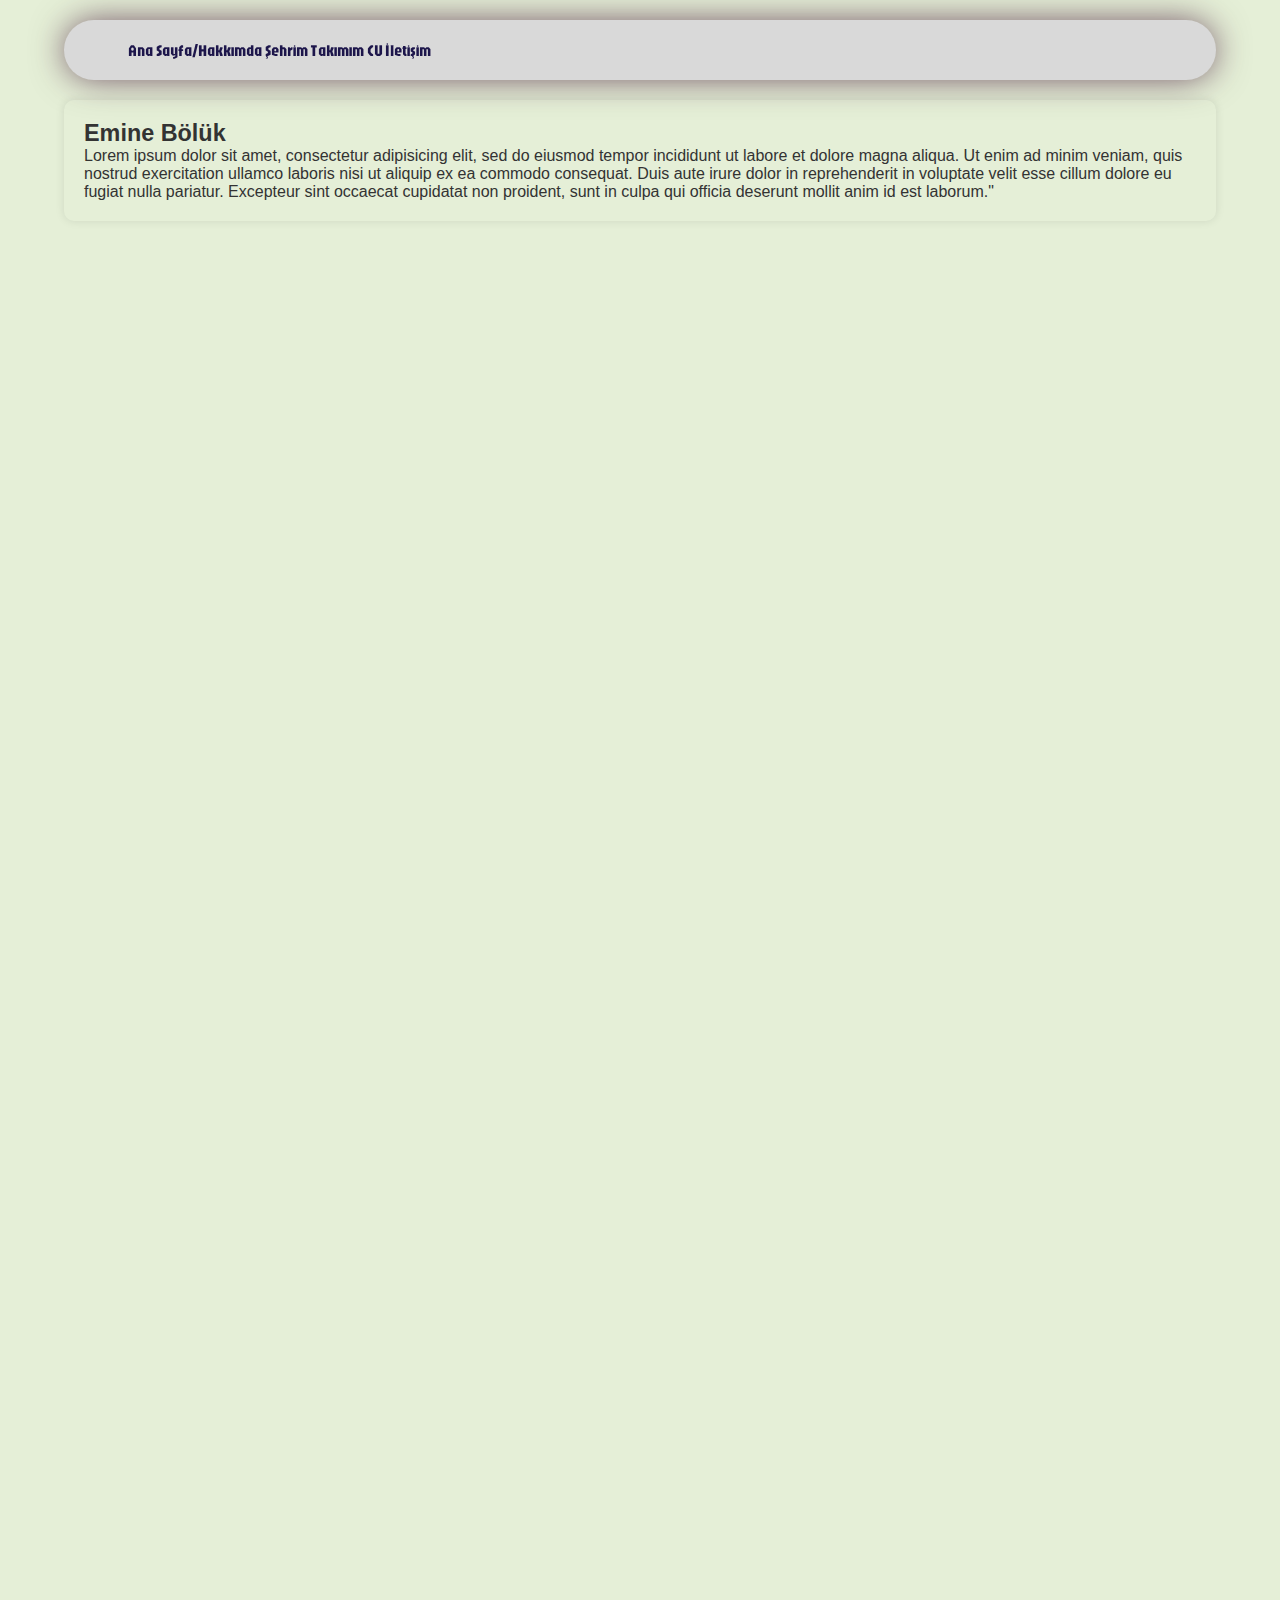
==== cv.html @ 01306805 "web1" ====
<!DOCTYPE html>
<html lang="tr">
<head>
  <meta charset="UTF-8">
  <meta name="viewport" content="width=device-width, initial-scale=1.0">
  <link rel="stylesheet" href="https://cdnjs.cloudflare.com/ajax/libs/font-awesome/6.5.2/css/all.min.css" integrity="sha512-SnH5WK+bZxgPHs44uWIX+LLJAJ9/2PkPKZ5QiAj6Ta86w+fsb2TkcmfRyVX3pBnMFcV7oQPJkl9QevSCWr3W6A==" crossorigin="anonymous" referrerpolicy="no-referrer" />
  <title>WEB TEK</title>
  <link rel="stylesheet" href="styles/styles.css">
</head>

<body>
  <body class="cv-page"></body>
  <header class="header">    
      <nav class="navbar">
          <a href = "index.html" >Ana Sayfa/Hakkımda</a>        
          <a href = "sehrim.html" >Şehrim</a>          
          <a href = "takim.html" >Takımım</a>
          <a href = "cv.html" class="active">CV</a>
          <a href = "iletisim.html" >İletişim</a>

      </nav>
      <div class="buttons">
        <button>
          <i class="fa-brands fa-github"></i>
        </button>
        <button>
          <i class="fa-brands fa-linkedin"></i>
        </button>
        <button id="menu-btn">
          <i class="fas fa-bars"></i>
        </button>
      </div>
  </header>
  <div class="cv-content">
    <!-- <div class="foto"><img src="images/gorsel4.jpg"></div> -->
    <div class="baslik"><h3>Emine Bölük</h3></div>
    <p>Lorem ipsum dolor sit amet, consectetur adipisicing elit, sed do eiusmod tempor incididunt ut labore et dolore magna aliqua. Ut enim ad minim veniam, quis nostrud exercitation ullamco laboris nisi ut aliquip ex ea commodo consequat. Duis aute irure dolor in reprehenderit in voluptate velit esse cillum dolore eu fugiat nulla pariatur. Excepteur sint occaecat cupidatat non proident, sunt in culpa qui officia deserunt mollit anim id est laborum."
  
    </p>
   
 </div>
    <script src="scripts/script.js"></script>

  </div>
</body>
</html>
---- styles/styles.css ----
@import url('https://fonts.googleapis.com/css2?family=Almendra:ital,wght@0,400;0,700;1,400;1,700&family=Freeman&family=IM+Fell+English+SC&family=Limelight&family=Playfair+Display:ital,wght@0,400..900;1,400..900&display=swap');
@import url('https://fonts.googleapis.com/css2?family=Almendra:ital,wght@0,400;0,700;1,400;1,700&family=Freeman&family=IM+Fell+English+SC&family=Jaro:opsz@6..72&family=Limelight&family=Playfair+Display:ital,wght@0,400..900;1,400..900&display=swap');
@import url('https://fonts.googleapis.com/css2?family=Almendra:ital,wght@0,400;0,700;1,400;1,700&family=Freeman&family=IM+Fell+English+SC&family=Jaro:opsz@6..72&family=Limelight&family=Playfair+Display:ital,wght@0,400..900;1,400..900&family=Ubuntu+Sans:ital,wdth,wght@0,83.1,482;1,83.1,482&display=swap');
:root {
    --main-color : hsla(84, 43%, 85%, 0.732);
    --black-color :#1d164b;
    --border:0.1rem solid rgba(255,255,255,0.4);
}
* {   
    margin: 0;
    padding: 0;
    box-sizing: border-box;
    outline: none; 
    border: none;
    text-decoration: none;  
    outline: none;
    transition: 0.2s ease;
}

html {
    font-size: 62.5%;
    overflow-x: hidden;
    scroll-padding-top: 9rem;
    scroll-behavior: smooth;
}

body {
    background-color: #c0c0c0;
    height: 1800vh;
}
body.sehrim-page {
   
    background-color: #6ea580; /* Şehrim sayfası için arka plan rengi */
}
body.cv-page {
   
    background-color: var(--main-color); /* Şehrim sayfası için arka plan rengi */
}
body.takim-page {
    
    background-color: #0c4963; /* Şehrim sayfası için arka plan rengi */
}
.header {
    background-color: rgb(217, 217, 217);
    display: flex;
    align-items: center;
    justify-content: space-between;
    padding: 2rem 5%;
    margin: 2rem 5%;
    border-radius: 10rem;
    box-shadow: 0px 0px 35px -2px rgba(53, 0, 42, 0.695);
    position: sticky;
    top: 0;
    z-index: 1000;
}
.header .buttons button{
    cursor: pointer;
    font-size: 2.5rem;
    margin-left: 2rem;
    background-color: transparent;
}
#menu-btn{
    display: none;
}
.header .navbar a {
    font-family: "Jaro", sans-serif;
    margin: 6.3rem;
    font-size: 1.6rem;
    color: var(--black-color);
}
@media only screen and (max-width: 1468px) {
    .header .navbar {
        flex-direction: column; /* Navbar öğelerini dikey olarak düzenleme */
        align-items: center; /* Öğeleri ortala */
        text-align: center; /* Yazıları ortala */
    }

    .header .navbar a {
        margin: 1rem 0; /* Öğeler arasındaki boşluğu artırma */
    }
}
.sehrim-content {
    font-family: "Almendra", sans-serif;
    padding: 2rem; /* Örnek bir iç içeriğe özel bir stil */  
    border-radius: 10px; /* Kenar yuvarlatma */
    box-shadow: 0 0 10px rgba(0, 0, 0, 0.1); /* Gölge efekti */
    margin: 2rem 5%; /* Kenar boşlukları */
    font-size: 1.6rem; /* Yazı boyutu */
    color: #000000; /* Yazı rengi */
}
.sehrim-content .baslik{
    font-family: "Almendra", sans-serif;
    align-items: center;
    font-size: 50px;
   

}

@media only screen and (max-width: 1098px) {
    .sehrim-content {
        padding: 1.5rem; /* Küçük ekranlarda daha küçük içerik kutusu */
        margin: 1rem 2%; /* Kenar boşluklarını azaltma */
        font-size: 1.4rem; /* Yazı boyutunu küçültme */
    }
    .sehrim-content .baslik{
        align-items: center;
        font-size: 120px;
       
    
    }
}

@media only screen and (max-width: 676px) {
    .sehrim-content {
        padding: 1rem; /* Daha küçük ekranlarda daha küçük içerik kutusu */
        margin: 0.5rem 1%; /* Kenar boşluklarını daha da azaltma */
        font-size: 1.2rem; /* Yazı boyutunu daha da küçültme */
    }
    .sehrim-content .baslik{
        align-items: center;
        font-size: 70px;
       
    
    }
}
.sehrim-content.slider-container {
    width: 30%;
    overflow: hidden; /* Slider sınırlarını aşan resimleri gizle */
    margin-top: 100px; /* Slider ile başlık arasında boşluk */
}

.slider {
    display: flex; /* Resimlerin yan yana düzenlenmesini sağlar */
    transition: transform 0.05s ease; /* Geçiş efekti */
    margin-left: 30%;
}

.slider img {
    width: 30%; /* Resimlerin genişliğini ayarlar */
    height: auto; /* Oranları korur */
    margin-right: 220px;
}

/* Responsive stiller */
@media screen and (max-width: 768px) {
    .slider img {
        width: 20%; /* Küçük ekranlarda resimleri orijinal boyutlarında göster */
    }
}
.index-content {
    font-family: "Almendra", sans-serif;
    padding: 2rem; /* Örnek bir iç içeriğe özel bir stil */  
    border-radius: 10px; /* Kenar yuvarlatma */
    box-shadow: 0 0 10px rgba(0, 0, 0, 0.1); /* Gölge efekti */
    margin: 2rem 5%; /* Kenar boşlukları */
    font-size: 1.6rem; /* Yazı boyutu */
    color: #333; /* Yazı rengi */
}
.index-content .baslik{
    font-family: "Almendra", sans-serif;
    align-items: center;
    font-size: 50px;
   

}
.index-content .baslik .sola-kaydir{
    float:left;
padding:10 10px 100px 100;
}

.index-content .baslik .alt-baslik{

    font-size: 16px;

}

@media only screen and (max-width: 1098px) {
    .index-content {
        padding: 1.5rem; /* Küçük ekranlarda daha küçük içerik kutusu */
        margin: 1rem 2%; /* Kenar boşluklarını azaltma */
        font-size: 1.4rem; /* Yazı boyutunu küçültme */
    }
    .index-content .baslik{
        align-items: center;
        font-size: 60px;
       
    
    }
}

@media only screen and (max-width: 676px) {
    .index-content {
        padding: 1rem; /* Daha küçük ekranlarda daha küçük içerik kutusu */
        margin: 0.5rem 1%; /* Kenar boşluklarını daha da azaltma */
        font-size: 1.2rem; /* Yazı boyutunu daha da küçültme */
    }
    .index-content .baslik{
        align-items: center;
        font-size: 40px;
       
    
    }
}
.cv-content {
    font-family: "Ubuntu Sans", sans-serif;
    padding: 2rem; /* Örnek bir iç içeriğe özel bir stil */  
    border-radius: 10px; /* Kenar yuvarlatma */
    box-shadow: 0 0 10px rgba(0, 0, 0, 0.1); /* Gölge efekti */
    margin: 2rem 5%; /* Kenar boşlukları */
    font-size: 1.6rem; /* Yazı boyutu */
    color: #333; /* Yazı rengi */
}
.cv-content .baslik{
    font-family: "Ubuntu Sans", sans-serif;
    align-items: center;
    font-size: 20px;
   

}
.cv-content .foto .img{
    width: 10%; /* Resimlerin genişliğini ayarlar */
    height: 10%; /* Oranları korur */

}

@media only screen and (max-width: 1098px) {
    .cv-content {
        padding: 1.5rem; /* Küçük ekranlarda daha küçük içerik kutusu */
        margin: 1rem 2%; /* Kenar boşluklarını azaltma */
        font-size: 1.4rem; /* Yazı boyutunu küçültme */
    }
    .cv-content .baslik{
        align-items: center;
        font-size: 120px;
       
    
    }
}

@media only screen and (max-width: 676px) {
    .cv-content {
        padding: 1rem; /* Daha küçük ekranlarda daha küçük içerik kutusu */
        margin: 0.5rem 1%; /* Kenar boşluklarını daha da azaltma */
        font-size: 1.2rem; /* Yazı boyutunu daha da küçültme */
    }
    .cv-content .baslik{
        align-items: center;
        font-size: 70px;
       
    
    }
}
.iletisim-content {
    font-family: Arial, Helvetica, sans-serif;
    padding: 2rem; /* Örnek bir iç içeriğe özel bir stil */  
    border-radius: 10px; /* Kenar yuvarlatma */
    box-shadow: 0 0 10px rgba(0, 0, 0, 0.1); /* Gölge efekti */
    margin: 2rem 5%; /* Kenar boşlukları */
    font-size: 1.6rem; /* Yazı boyutu */
    color: #333; /* Yazı rengi */
}
.iletisim-content .baslik{
    align-items: center;
    font-size: 60px;
   

}
@media only screen and (max-width: 1098px) {
    .cv-content {
        padding: 1.5rem; /* Küçük ekranlarda daha küçük içerik kutusu */
        margin: 1rem 2%; /* Kenar boşluklarını azaltma */
        font-size: 1.4rem; /* Yazı boyutunu küçültme */
    }
    .cv-content .baslik{
        align-items: center;
        font-size: 120px;
       
    
    }
}

@media only screen and (max-width: 676px) {
    .iletisim-content {
        padding: 1rem; /* Daha küçük ekranlarda daha küçük içerik kutusu */
        margin: 0.5rem 1%; /* Kenar boşluklarını daha da azaltma */
        font-size: 1.2rem; /* Yazı boyutunu daha da küçültme */
    }
    .iletisim-content .baslik{
        align-items: center;
        font-size: 70px;
       
    
    }
}
.takim-content {
    font-family: Arial, Helvetica, sans-serif;
    padding: 2rem; /* Örnek bir iç içeriğe özel bir stil */  
    border-radius: 10px; /* Kenar yuvarlatma */
    box-shadow: 0 0 10px rgba(0, 0, 0, 0.1); /* Gölge efekti */
    margin: 2rem 5%; /* Kenar boşlukları */
    font-size: 1.6rem; /* Yazı boyutu */
    color: #333; /* Yazı rengi */
}
.takim-content .baslik{
    align-items: center;
    font-size: 60px;
   

}
@media only screen and (max-width: 1098px) {
    .takim-content {
        padding: 1.5rem; /* Küçük ekranlarda daha küçük içerik kutusu */
        margin: 1rem 2%; /* Kenar boşluklarını azaltma */
        font-size: 1.4rem; /* Yazı boyutunu küçültme */
    }
    .takim-content .baslik{
        align-items: center;
        font-size: 120px;
       
    
    }
}

@media only screen and (max-width: 676px) {
    .takim-content {
        padding: 1rem; /* Daha küçük ekranlarda daha küçük içerik kutusu */
        margin: 0.5rem 1%; /* Kenar boşluklarını daha da azaltma */
        font-size: 1.2rem; /* Yazı boyutunu daha da küçültme */
    }
    .takim-content .baslik{
        align-items: center;
        font-size: 70px;
       
    
    }
}
@media (max-width: 991px) {
    html{
       font-size: 55%;

    }
    .header{
        padding :1,5rem 2rem;
    }
}

@media (max-width: 768px) {
#menu-btn{
    display: inline-block;
}
.header .navbar{
    position: absolute;
    top: 95%;
    background-color: #c0c0c0;
    height: calc(100vh-9rem);
    width :30rem;
    box-shadow: 0px 20px 14px 0px rgb(0 0 0/75%);
    border-radius: 5rem;
    /* right: -100%; */
    transform: translateX(100%); /* Navbar'ı sağa kaydırmak için */
    transition: transform 0.03s ease;

}

.header .navbar a{
    color:var(--black-color);
    display: block;
    margin:1.5rem;
    padding:0.5 rem;
    font-size: 2 rem;

}
.header .navbar.active {
    transform: translateX(0); /* Navbar'ı ekrana getirin */
}
}
.menu-btn {
    /* Diğer stiller */
    cursor: pointer; /* İmleci bir işaretçiye dönüştürür */
}
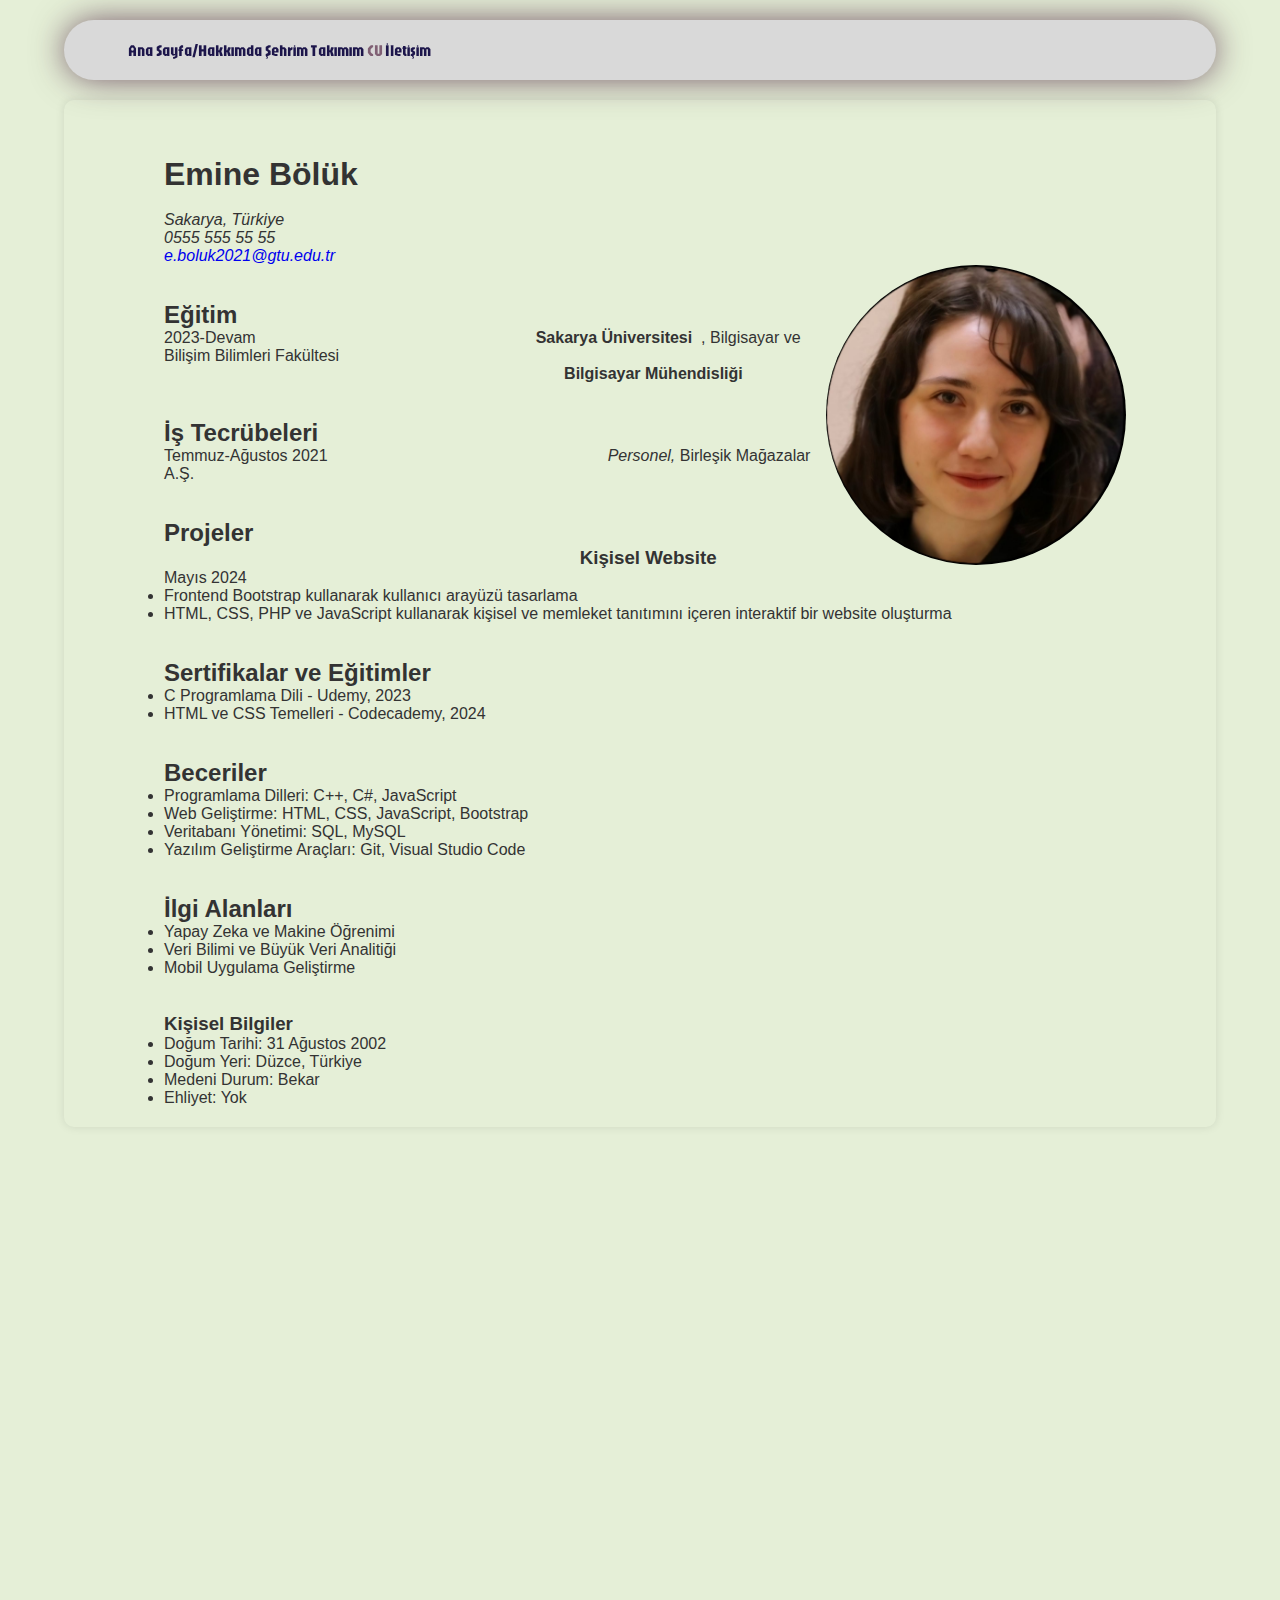
==== commit 092c9df1: "web1" ====
--- a/cv.html
+++ b/cv.html
@@ -21,24 +21,181 @@
       </nav>
       <div class="buttons">
         <button>
-          <i class="fa-brands fa-github"></i>
-        </button>
-        <button>
-          <i class="fa-brands fa-linkedin"></i>
-        </button>
+          <a href="https://github.com/m1nemine" ><i class="fa-brands fa-github"></i></a>
+         </button>
+         <button>
+          <a href="https://www.linkedin.com/in/emine-b%C3%B6l%C3%BCk-6201b2309/"> <i class="fa-brands fa-linkedin"></i></a>
+         </button>
         <button id="menu-btn">
           <i class="fas fa-bars"></i>
         </button>
       </div>
   </header>
   <div class="cv-content">
-    <!-- <div class="foto"><img src="images/gorsel4.jpg"></div> -->
-    <div class="baslik"><h3>Emine Bölük</h3></div>
-    <p>Lorem ipsum dolor sit amet, consectetur adipisicing elit, sed do eiusmod tempor incididunt ut labore et dolore magna aliqua. Ut enim ad minim veniam, quis nostrud exercitation ullamco laboris nisi ut aliquip ex ea commodo consequat. Duis aute irure dolor in reprehenderit in voluptate velit esse cillum dolore eu fugiat nulla pariatur. Excepteur sint occaecat cupidatat non proident, sunt in culpa qui officia deserunt mollit anim id est laborum."
+    <br><br>
+      <h1>Emine Bölük</h1><br>
+      <address>
+          Sakarya, Türkiye<br>
+          0555 555 55 55<br>
+          <a href="mailto:e.boluk2021@gtu.edu.tr">e.boluk2021@gtu.edu.tr</a>
+      </address>
   
-    </p>
+      <img src="images/gorsel10.jpeg"><br><br>
+  <section>
+      <h2>Eğitim</h2>
+      <article>
+        <p>
+          2023-Devam&nbsp;&nbsp;&nbsp;&nbsp;&nbsp;&nbsp;&nbsp;&nbsp;&nbsp;&nbsp;&nbsp;&nbsp;&nbsp;&nbsp;&nbsp;&nbsp;&nbsp;&nbsp;&nbsp;&nbsp;&nbsp;&nbsp;&nbsp;&nbsp;&nbsp;&nbsp;&nbsp;&nbsp;&nbsp;&nbsp;&nbsp;&nbsp;&nbsp;&nbsp;&nbsp;&nbsp;&nbsp;&nbsp;&nbsp;&nbsp;&nbsp;&nbsp;&nbsp;&nbsp;&nbsp;&nbsp;&nbsp;&nbsp;&nbsp;&nbsp;&nbsp;&nbsp;&nbsp;&nbsp;&nbsp;&nbsp;&nbsp;&nbsp;&nbsp;&nbsp;&nbsp;&nbsp;
+           <b>Sakarya Üniversitesi</b> &nbsp;,&nbsp;Bilgisayar ve Bilişim Bilimleri Fakültesi
+          <br>
+          &nbsp;&nbsp;&nbsp;&nbsp;&nbsp;&nbsp;&nbsp;&nbsp;&nbsp;&nbsp;&nbsp;&nbsp;&nbsp;&nbsp;&nbsp;&nbsp;&nbsp;&nbsp;&nbsp;&nbsp;&nbsp;&nbsp;&nbsp;&nbsp;&nbsp;&nbsp;&nbsp;&nbsp;&nbsp;&nbsp;&nbsp;&nbsp;&nbsp;&nbsp;&nbsp;&nbsp;&nbsp;&nbsp;&nbsp;&nbsp;&nbsp;&nbsp;&nbsp;&nbsp;&nbsp;&nbsp;&nbsp;&nbsp;&nbsp;&nbsp;&nbsp;&nbsp;&nbsp;&nbsp;&nbsp;&nbsp;&nbsp;&nbsp;&nbsp;&nbsp;&nbsp;&nbsp;&nbsp;&nbsp;&nbsp;&nbsp;&nbsp;&nbsp;&nbsp;&nbsp;&nbsp;&nbsp;&nbsp;&nbsp;&nbsp;&nbsp;&nbsp;&nbsp;&nbsp;&nbsp;&nbsp;&nbsp;&nbsp;&nbsp;&nbsp;&nbsp;&nbsp;&nbsp;&nbsp;
+          <b>Bilgisayar Mühendisliği</b>
+         </p>   
+          <!-- <p>2023 - Devam Ediyor&nbsp;&nbsp;&nbsp;&nbsp;&nbsp;&nbsp;&nbsp;&nbsp;&nbsp;&nbsp;&nbsp;&nbsp;&nbsp;&nbsp;&nbsp;&nbsp;&nbsp;&nbsp;&nbsp;&nbsp;&nbsp;&nbsp;&nbsp;&nbsp;&nbsp;&nbsp;&nbsp;&nbsp;&nbsp;&nbsp;&nbsp;&nbsp;&nbsp;&nbsp;&nbsp;&nbsp;&nbsp;&nbsp;&nbsp;&nbsp;&nbsp;&nbsp;&nbsp;&nbsp;&nbsp;&nbsp;&nbsp;&nbsp;&nbsp;&nbsp;&nbsp;&nbsp;&nbsp;&nbsp;&nbsp;&nbsp;&nbsp;&nbsp;&nbsp;&nbsp;&nbsp;&nbsp; <b>Bilgisayar Mühendisliği</b></p>
+         
+          <p>Sakarya Üniversitesi , Bilgisayar ve Bilişim Bilimleri Fakültesi</p> -->
+      </article>
+  </section>
+  <br><br>
+  <section>
+      <h2>İş Tecrübeleri</h2>
+      <article>
+        <p>
+          Temmuz-Ağustos 2021&nbsp;&nbsp;&nbsp;&nbsp;&nbsp;&nbsp;&nbsp;&nbsp;&nbsp;&nbsp;&nbsp;&nbsp;&nbsp;&nbsp;&nbsp;&nbsp;&nbsp;&nbsp;&nbsp;&nbsp;&nbsp;&nbsp;&nbsp;&nbsp;&nbsp;&nbsp;&nbsp;&nbsp;&nbsp;&nbsp;&nbsp;&nbsp;&nbsp;&nbsp;&nbsp;&nbsp;&nbsp;&nbsp;&nbsp;&nbsp;&nbsp;&nbsp;&nbsp;&nbsp;&nbsp;&nbsp;&nbsp;&nbsp;&nbsp;&nbsp;&nbsp;&nbsp;&nbsp;&nbsp;&nbsp;&nbsp;&nbsp;&nbsp;&nbsp;&nbsp;&nbsp;&nbsp;
+           <i>Personel,</i>&nbsp;Birleşik Mağazalar A.Ş.
+          <br>
+      </article>
+  </section>
+  <br><br>
+  <section>
+      <h2>Projeler</h2>
+      <article>
+        
+          <h3>&nbsp;&nbsp;&nbsp;&nbsp;&nbsp;&nbsp;&nbsp;&nbsp;&nbsp;&nbsp;&nbsp;&nbsp;&nbsp;&nbsp;&nbsp;&nbsp;&nbsp;&nbsp;&nbsp;&nbsp;&nbsp;&nbsp;&nbsp;&nbsp;&nbsp;&nbsp;&nbsp;&nbsp;&nbsp;&nbsp;&nbsp;&nbsp;&nbsp;&nbsp;&nbsp;&nbsp;&nbsp;&nbsp;&nbsp;&nbsp;&nbsp;&nbsp;&nbsp;&nbsp;&nbsp;&nbsp;&nbsp;&nbsp;&nbsp;&nbsp;&nbsp;&nbsp;&nbsp;&nbsp;&nbsp;&nbsp;&nbsp;&nbsp;&nbsp;&nbsp;&nbsp;&nbsp;&nbsp;&nbsp;&nbsp;&nbsp;&nbsp;&nbsp;&nbsp;&nbsp;&nbsp;&nbsp;&nbsp;&nbsp;&nbsp;&nbsp;&nbsp;&nbsp;&nbsp;&nbsp;Kişisel Website</h3>
+          <p> Mayıs 2024</p>
+          <ul>
+            
+              <li>Frontend Bootstrap kullanarak kullanıcı arayüzü tasarlama</li>
+              <li>HTML, CSS, PHP ve JavaScript kullanarak kişisel ve memleket tanıtımını içeren interaktif bir website oluşturma</li>
+              
+          </ul>
+      </article>
+  </section>
+  <br><br>
+  
+  <section>
+      <h2>Sertifikalar ve Eğitimler</h2>
+      <article>
+          <ul>
+              <li>C Programlama Dili - Udemy, 2023</li>
+              <li>HTML ve CSS Temelleri - Codecademy, 2024</li>
+          </ul>
+      </article>
+  </section>
+  <br><br>
+  <section>
+      <h2>Beceriler</h2>
+      <article>
+          <ul>
+              <li>Programlama Dilleri: C++, C#, JavaScript</li>
+              <li>Web Geliştirme: HTML, CSS, JavaScript, Bootstrap</li>
+              <li>Veritabanı Yönetimi: SQL, MySQL</li>
+              <li>Yazılım Geliştirme Araçları: Git, Visual Studio Code</li>
+          </ul>
+      </article>
+  </section>
+  <br><br>
+  <section>
+      <h2>İlgi Alanları</h2>
+      <article>
+          <ul>
+              <li>Yapay Zeka ve Makine Öğrenimi</li>
+              <li>Veri Bilimi ve Büyük Veri Analitiği</li>
+              <li>Mobil Uygulama Geliştirme</li>
+          </ul>
+      </article>
+  </section>
+  <br><br>
+  <footer>
+      <h3>Kişisel Bilgiler</h3>
+      <ul>
+          <li>Doğum Tarihi: 31 Ağustos 2002</li>
+          <li>Doğum Yeri: Düzce, Türkiye</li>
+          <li>Medeni Durum: Bekar</li>
+          <li>Ehliyet: Yok</li>
+      </ul>
+  </footer>
+    <!-- <br><br><div class="baslik"><h3>Emine Bölük</h3></div>
+   <br><p>Sakarya Üniversitesi Serdivan/Sakarya</p>
+   <p>Tel:0555 555 55 55</p><img src="images/gorsel10.jpeg">
+   <p>E-posta:e.boluk2021@gtu.edu.tr</p><br><br><br>
+   <h3>EĞİTİM</h3>
+   <p>
+    2023-Devam&nbsp;&nbsp;&nbsp;&nbsp;&nbsp;&nbsp;&nbsp;&nbsp;&nbsp;&nbsp;&nbsp;&nbsp;&nbsp;&nbsp;&nbsp;&nbsp;&nbsp;&nbsp;&nbsp;&nbsp;&nbsp;&nbsp;&nbsp;&nbsp;&nbsp;&nbsp;&nbsp;&nbsp;&nbsp;&nbsp;&nbsp;&nbsp;&nbsp;&nbsp;&nbsp;&nbsp;&nbsp;&nbsp;&nbsp;&nbsp;&nbsp;&nbsp;&nbsp;&nbsp;&nbsp;&nbsp;&nbsp;&nbsp;&nbsp;&nbsp;&nbsp;&nbsp;&nbsp;&nbsp;&nbsp;&nbsp;&nbsp;&nbsp;&nbsp;&nbsp;&nbsp;&nbsp;
+     <b>Sakarya Üniversitesi</b> &nbsp;,&nbsp;Bilgisayar ve Bilişim Bilimleri Fakültesi
+    <br>
+    &nbsp;&nbsp;&nbsp;&nbsp;&nbsp;&nbsp;&nbsp;&nbsp;&nbsp;&nbsp;&nbsp;&nbsp;&nbsp;&nbsp;&nbsp;&nbsp;&nbsp;&nbsp;&nbsp;&nbsp;&nbsp;&nbsp;&nbsp;&nbsp;&nbsp;&nbsp;&nbsp;&nbsp;&nbsp;&nbsp;&nbsp;&nbsp;&nbsp;&nbsp;&nbsp;&nbsp;&nbsp;&nbsp;&nbsp;&nbsp;&nbsp;&nbsp;&nbsp;&nbsp;&nbsp;&nbsp;&nbsp;&nbsp;&nbsp;&nbsp;&nbsp;&nbsp;&nbsp;&nbsp;&nbsp;&nbsp;&nbsp;&nbsp;&nbsp;&nbsp;&nbsp;&nbsp;&nbsp;&nbsp;&nbsp;&nbsp;&nbsp;&nbsp;&nbsp;&nbsp;&nbsp;&nbsp;&nbsp;&nbsp;&nbsp;&nbsp;&nbsp;&nbsp;&nbsp;&nbsp;&nbsp;&nbsp;&nbsp;&nbsp;&nbsp;&nbsp;&nbsp;&nbsp;&nbsp;
+    <b>Bilgisayar Mühendisliği</b>
+   </p>      
+   <br><br>
+   <h3>İŞ DENEYİMİ</h3>
+   <p>
+    Temmuz-Ağustos 2021&nbsp;&nbsp;&nbsp;&nbsp;&nbsp;&nbsp;&nbsp;&nbsp;&nbsp;&nbsp;&nbsp;&nbsp;&nbsp;&nbsp;&nbsp;&nbsp;&nbsp;&nbsp;&nbsp;&nbsp;&nbsp;&nbsp;&nbsp;&nbsp;&nbsp;&nbsp;&nbsp;&nbsp;&nbsp;&nbsp;&nbsp;&nbsp;&nbsp;&nbsp;&nbsp;&nbsp;&nbsp;&nbsp;&nbsp;&nbsp;&nbsp;&nbsp;&nbsp;&nbsp;&nbsp;&nbsp;&nbsp;&nbsp;&nbsp;&nbsp;&nbsp;&nbsp;&nbsp;&nbsp;&nbsp;&nbsp;&nbsp;&nbsp;&nbsp;&nbsp;&nbsp;&nbsp;
+     <i>Personel,</i>&nbsp;Birleşik Mağazalar A.Ş.
+    <br>
+    &nbsp;&nbsp;&nbsp;&nbsp;&nbsp;&nbsp;&nbsp;&nbsp;&nbsp;&nbsp;&nbsp;&nbsp;&nbsp;&nbsp;&nbsp;&nbsp;&nbsp;&nbsp;&nbsp;&nbsp;&nbsp;&nbsp;&nbsp;&nbsp;&nbsp;&nbsp;&nbsp;&nbsp;&nbsp;&nbsp;&nbsp;&nbsp;&nbsp;&nbsp;&nbsp;&nbsp;&nbsp;&nbsp;&nbsp;&nbsp;&nbsp;&nbsp;&nbsp;&nbsp;&nbsp;&nbsp;&nbsp;&nbsp;&nbsp;&nbsp;&nbsp;&nbsp;&nbsp;&nbsp;&nbsp;&nbsp;&nbsp;&nbsp;&nbsp;&nbsp;&nbsp;&nbsp;&nbsp;&nbsp;&nbsp;&nbsp;&nbsp;&nbsp;&nbsp;&nbsp;&nbsp;&nbsp;&nbsp;&nbsp;&nbsp;&nbsp;&nbsp;&nbsp;&nbsp;&nbsp;&nbsp;&nbsp;&nbsp;&nbsp;&nbsp;&nbsp;&nbsp;&nbsp;&nbsp;
+    
+   </p>
+   <br><br>
+   <h3>PROJELER</h3>
+   <p>
+    Web Sitesi Mayıs 2024&nbsp;&nbsp;&nbsp;&nbsp;&nbsp;&nbsp;&nbsp;&nbsp;&nbsp;&nbsp;&nbsp;&nbsp;&nbsp;&nbsp;&nbsp;&nbsp;&nbsp;&nbsp;&nbsp;&nbsp;&nbsp;&nbsp;&nbsp;&nbsp;&nbsp;&nbsp;&nbsp;&nbsp;&nbsp;&nbsp;&nbsp;&nbsp;&nbsp;&nbsp;&nbsp;&nbsp;&nbsp;&nbsp;&nbsp;&nbsp;&nbsp;&nbsp;&nbsp;&nbsp;&nbsp;&nbsp;&nbsp;&nbsp;&nbsp;&nbsp;&nbsp;&nbsp;&nbsp;&nbsp;&nbsp;&nbsp;&nbsp;&nbsp;&nbsp;&nbsp;&nbsp;&nbsp;
+     Birleşik Mağazalar A.Ş.
+    <br>
+    &nbsp;&nbsp;&nbsp;&nbsp;&nbsp;&nbsp;&nbsp;&nbsp;&nbsp;&nbsp;&nbsp;&nbsp;&nbsp;&nbsp;&nbsp;&nbsp;&nbsp;&nbsp;&nbsp;&nbsp;&nbsp;&nbsp;&nbsp;&nbsp;&nbsp;&nbsp;&nbsp;&nbsp;&nbsp;&nbsp;&nbsp;&nbsp;&nbsp;&nbsp;&nbsp;&nbsp;&nbsp;&nbsp;&nbsp;&nbsp;&nbsp;&nbsp;&nbsp;&nbsp;&nbsp;&nbsp;&nbsp;&nbsp;&nbsp;&nbsp;&nbsp;&nbsp;&nbsp;&nbsp;&nbsp;&nbsp;&nbsp;&nbsp;&nbsp;&nbsp;&nbsp;&nbsp;&nbsp;&nbsp;&nbsp;&nbsp;&nbsp;&nbsp;&nbsp;&nbsp;&nbsp;&nbsp;&nbsp;&nbsp;&nbsp;&nbsp;&nbsp;&nbsp;&nbsp;&nbsp;&nbsp;&nbsp;&nbsp;&nbsp;&nbsp;&nbsp;&nbsp;&nbsp;&nbsp;
+    
+   </p> 
+   <br><br>
    
+   <h3>SERTİFİKALAR</h3>
+   <p>
+    Temmuz-Ağustos 2021&nbsp;&nbsp;&nbsp;&nbsp;&nbsp;&nbsp;&nbsp;&nbsp;&nbsp;&nbsp;&nbsp;&nbsp;&nbsp;&nbsp;&nbsp;&nbsp;&nbsp;&nbsp;&nbsp;&nbsp;&nbsp;&nbsp;&nbsp;&nbsp;&nbsp;&nbsp;&nbsp;&nbsp;&nbsp;&nbsp;&nbsp;&nbsp;&nbsp;&nbsp;&nbsp;&nbsp;&nbsp;&nbsp;&nbsp;&nbsp;&nbsp;&nbsp;&nbsp;&nbsp;&nbsp;&nbsp;&nbsp;&nbsp;&nbsp;&nbsp;&nbsp;&nbsp;&nbsp;&nbsp;&nbsp;&nbsp;&nbsp;&nbsp;&nbsp;&nbsp;&nbsp;&nbsp;
+     Birleşik Mağazalar A.Ş.
+    <br>
+    &nbsp;&nbsp;&nbsp;&nbsp;&nbsp;&nbsp;&nbsp;&nbsp;&nbsp;&nbsp;&nbsp;&nbsp;&nbsp;&nbsp;&nbsp;&nbsp;&nbsp;&nbsp;&nbsp;&nbsp;&nbsp;&nbsp;&nbsp;&nbsp;&nbsp;&nbsp;&nbsp;&nbsp;&nbsp;&nbsp;&nbsp;&nbsp;&nbsp;&nbsp;&nbsp;&nbsp;&nbsp;&nbsp;&nbsp;&nbsp;&nbsp;&nbsp;&nbsp;&nbsp;&nbsp;&nbsp;&nbsp;&nbsp;&nbsp;&nbsp;&nbsp;&nbsp;&nbsp;&nbsp;&nbsp;&nbsp;&nbsp;&nbsp;&nbsp;&nbsp;&nbsp;&nbsp;&nbsp;&nbsp;&nbsp;&nbsp;&nbsp;&nbsp;&nbsp;&nbsp;&nbsp;&nbsp;&nbsp;&nbsp;&nbsp;&nbsp;&nbsp;&nbsp;&nbsp;&nbsp;&nbsp;&nbsp;&nbsp;&nbsp;&nbsp;&nbsp;&nbsp;&nbsp;&nbsp;
+    
+   </p>   
+   <br><br>
+   <h3>BECERİLER</h3>
+   <p>
+    Temmuz-Ağustos 2021&nbsp;&nbsp;&nbsp;&nbsp;&nbsp;&nbsp;&nbsp;&nbsp;&nbsp;&nbsp;&nbsp;&nbsp;&nbsp;&nbsp;&nbsp;&nbsp;&nbsp;&nbsp;&nbsp;&nbsp;&nbsp;&nbsp;&nbsp;&nbsp;&nbsp;&nbsp;&nbsp;&nbsp;&nbsp;&nbsp;&nbsp;&nbsp;&nbsp;&nbsp;&nbsp;&nbsp;&nbsp;&nbsp;&nbsp;&nbsp;&nbsp;&nbsp;&nbsp;&nbsp;&nbsp;&nbsp;&nbsp;&nbsp;&nbsp;&nbsp;&nbsp;&nbsp;&nbsp;&nbsp;&nbsp;&nbsp;&nbsp;&nbsp;&nbsp;&nbsp;&nbsp;&nbsp;
+     Birleşik Mağazalar A.Ş.
+    <br>
+    &nbsp;&nbsp;&nbsp;&nbsp;&nbsp;&nbsp;&nbsp;&nbsp;&nbsp;&nbsp;&nbsp;&nbsp;&nbsp;&nbsp;&nbsp;&nbsp;&nbsp;&nbsp;&nbsp;&nbsp;&nbsp;&nbsp;&nbsp;&nbsp;&nbsp;&nbsp;&nbsp;&nbsp;&nbsp;&nbsp;&nbsp;&nbsp;&nbsp;&nbsp;&nbsp;&nbsp;&nbsp;&nbsp;&nbsp;&nbsp;&nbsp;&nbsp;&nbsp;&nbsp;&nbsp;&nbsp;&nbsp;&nbsp;&nbsp;&nbsp;&nbsp;&nbsp;&nbsp;&nbsp;&nbsp;&nbsp;&nbsp;&nbsp;&nbsp;&nbsp;&nbsp;&nbsp;&nbsp;&nbsp;&nbsp;&nbsp;&nbsp;&nbsp;&nbsp;&nbsp;&nbsp;&nbsp;&nbsp;&nbsp;&nbsp;&nbsp;&nbsp;&nbsp;&nbsp;&nbsp;&nbsp;&nbsp;&nbsp;&nbsp;&nbsp;&nbsp;&nbsp;&nbsp;&nbsp;
+    
+   </p>
+   <br><br>
+   <h3>İLGİ ALANLARI</h3>
+   <p>
+    Temmuz-Ağustos 2021&nbsp;&nbsp;&nbsp;&nbsp;&nbsp;&nbsp;&nbsp;&nbsp;&nbsp;&nbsp;&nbsp;&nbsp;&nbsp;&nbsp;&nbsp;&nbsp;&nbsp;&nbsp;&nbsp;&nbsp;&nbsp;&nbsp;&nbsp;&nbsp;&nbsp;&nbsp;&nbsp;&nbsp;&nbsp;&nbsp;&nbsp;&nbsp;&nbsp;&nbsp;&nbsp;&nbsp;&nbsp;&nbsp;&nbsp;&nbsp;&nbsp;&nbsp;&nbsp;&nbsp;&nbsp;&nbsp;&nbsp;&nbsp;&nbsp;&nbsp;&nbsp;&nbsp;&nbsp;&nbsp;&nbsp;&nbsp;&nbsp;&nbsp;&nbsp;&nbsp;&nbsp;&nbsp;
+     Birleşik Mağazalar A.Ş.
+    <br>
+    &nbsp;&nbsp;&nbsp;&nbsp;&nbsp;&nbsp;&nbsp;&nbsp;&nbsp;&nbsp;&nbsp;&nbsp;&nbsp;&nbsp;&nbsp;&nbsp;&nbsp;&nbsp;&nbsp;&nbsp;&nbsp;&nbsp;&nbsp;&nbsp;&nbsp;&nbsp;&nbsp;&nbsp;&nbsp;&nbsp;&nbsp;&nbsp;&nbsp;&nbsp;&nbsp;&nbsp;&nbsp;&nbsp;&nbsp;&nbsp;&nbsp;&nbsp;&nbsp;&nbsp;&nbsp;&nbsp;&nbsp;&nbsp;&nbsp;&nbsp;&nbsp;&nbsp;&nbsp;&nbsp;&nbsp;&nbsp;&nbsp;&nbsp;&nbsp;&nbsp;&nbsp;&nbsp;&nbsp;&nbsp;&nbsp;&nbsp;&nbsp;&nbsp;&nbsp;&nbsp;&nbsp;&nbsp;&nbsp;&nbsp;&nbsp;&nbsp;&nbsp;&nbsp;&nbsp;&nbsp;&nbsp;&nbsp;&nbsp;&nbsp;&nbsp;&nbsp;&nbsp;&nbsp;&nbsp;
+    
+   </p>
+   <br><br>
+   <h3>KİŞİSEL BİLGİLER</h3>
+  <p>
+    &nbsp;&nbsp;&nbsp;&nbsp;&nbsp;&nbsp;&nbsp;&nbsp;&nbsp;&nbsp;&nbsp;&nbsp;&nbsp;&nbsp;&nbsp;&nbsp;&nbsp;&nbsp;&nbsp;&nbsp;&nbsp;&nbsp;&nbsp;&nbsp;&nbsp;&nbsp;&nbsp;&nbsp;&nbsp;&nbsp;&nbsp;&nbsp;&nbsp;&nbsp;&nbsp;&nbsp;&nbsp;&nbsp;&nbsp;&nbsp;&nbsp;&nbsp;&nbsp;&nbsp;&nbsp;&nbsp;&nbsp;&nbsp;&nbsp;&nbsp;&nbsp;&nbsp;&nbsp;&nbsp;&nbsp;&nbsp;&nbsp;&nbsp;&nbsp;&nbsp;&nbsp;&nbsp;&nbsp;&nbsp;&nbsp;&nbsp;&nbsp;&nbsp;&nbsp;&nbsp;&nbsp;&nbsp;&nbsp;&nbsp;&nbsp;&nbsp;&nbsp;&nbsp;&nbsp;&nbsp;&nbsp;&nbsp;&nbsp;&nbsp;&nbsp;&nbsp;&nbsp;&nbsp;&nbsp;Doğum Tarihi: 15 Temmuz 2000</p><p> &nbsp;&nbsp;&nbsp;&nbsp;&nbsp;&nbsp;&nbsp;&nbsp;&nbsp;&nbsp;&nbsp;&nbsp;&nbsp;&nbsp;&nbsp;&nbsp;&nbsp;&nbsp;&nbsp;&nbsp;&nbsp;&nbsp;&nbsp;&nbsp;&nbsp;&nbsp;&nbsp;&nbsp;&nbsp;&nbsp;&nbsp;&nbsp;&nbsp;&nbsp;&nbsp;&nbsp;&nbsp;&nbsp;&nbsp;&nbsp;&nbsp;&nbsp;&nbsp;&nbsp;&nbsp;&nbsp;&nbsp;&nbsp;&nbsp;&nbsp;&nbsp;&nbsp;&nbsp;&nbsp;&nbsp;&nbsp;&nbsp;&nbsp;&nbsp;&nbsp;&nbsp;&nbsp;&nbsp;&nbsp;&nbsp;&nbsp;&nbsp;&nbsp;&nbsp;&nbsp;&nbsp;&nbsp;&nbsp;&nbsp;&nbsp;&nbsp;&nbsp;&nbsp;&nbsp;&nbsp;&nbsp;&nbsp;&nbsp;&nbsp;&nbsp;&nbsp;&nbsp;&nbsp;&nbsp;Doğum Yeri: İstanbul, Türkiye</p><p> &nbsp;&nbsp;&nbsp;&nbsp;&nbsp;&nbsp;&nbsp;&nbsp;&nbsp;&nbsp;&nbsp;&nbsp;&nbsp;&nbsp;&nbsp;&nbsp;&nbsp;&nbsp;&nbsp;&nbsp;&nbsp;&nbsp;&nbsp;&nbsp;&nbsp;&nbsp;&nbsp;&nbsp;&nbsp;&nbsp;&nbsp;&nbsp;&nbsp;&nbsp;&nbsp;&nbsp;&nbsp;&nbsp;&nbsp;&nbsp;&nbsp;&nbsp;&nbsp;&nbsp;&nbsp;&nbsp;&nbsp;&nbsp;&nbsp;&nbsp;&nbsp;&nbsp;&nbsp;&nbsp;&nbsp;&nbsp;&nbsp;&nbsp;&nbsp;&nbsp;&nbsp;&nbsp;&nbsp;&nbsp;&nbsp;&nbsp;&nbsp;&nbsp;&nbsp;&nbsp;&nbsp;&nbsp;&nbsp;&nbsp;&nbsp;&nbsp;&nbsp;&nbsp;&nbsp;&nbsp;&nbsp;&nbsp;&nbsp;&nbsp;&nbsp;&nbsp;&nbsp;&nbsp;&nbsp;Medeni Durum: Bekar</p><p> &nbsp;&nbsp;&nbsp;&nbsp;&nbsp;&nbsp;&nbsp;&nbsp;&nbsp;&nbsp;&nbsp;&nbsp;&nbsp;&nbsp;&nbsp;&nbsp;&nbsp;&nbsp;&nbsp;&nbsp;&nbsp;&nbsp;&nbsp;&nbsp;&nbsp;&nbsp;&nbsp;&nbsp;&nbsp;&nbsp;&nbsp;&nbsp;&nbsp;&nbsp;&nbsp;&nbsp;&nbsp;&nbsp;&nbsp;&nbsp;&nbsp;&nbsp;&nbsp;&nbsp;&nbsp;&nbsp;&nbsp;&nbsp;&nbsp;&nbsp;&nbsp;&nbsp;&nbsp;&nbsp;&nbsp;&nbsp;&nbsp;&nbsp;&nbsp;&nbsp;&nbsp;&nbsp;&nbsp;&nbsp;&nbsp;&nbsp;&nbsp;&nbsp;&nbsp;&nbsp;&nbsp;&nbsp;&nbsp;&nbsp;&nbsp;&nbsp;&nbsp;&nbsp;&nbsp;&nbsp;&nbsp;&nbsp;&nbsp;&nbsp;&nbsp;&nbsp;&nbsp;&nbsp;&nbsp;Ehliyet: Var</p>
+
+
+
+    <br>
+    
+    
+   </p> -->
  </div>
+
     <script src="scripts/script.js"></script>
 
   </div>
--- a/styles/styles.css
+++ b/styles/styles.css
@@ -1,6 +1,7 @@
 @import url('https://fonts.googleapis.com/css2?family=Almendra:ital,wght@0,400;0,700;1,400;1,700&family=Freeman&family=IM+Fell+English+SC&family=Limelight&family=Playfair+Display:ital,wght@0,400..900;1,400..900&display=swap');
 @import url('https://fonts.googleapis.com/css2?family=Almendra:ital,wght@0,400;0,700;1,400;1,700&family=Freeman&family=IM+Fell+English+SC&family=Jaro:opsz@6..72&family=Limelight&family=Playfair+Display:ital,wght@0,400..900;1,400..900&display=swap');
 @import url('https://fonts.googleapis.com/css2?family=Almendra:ital,wght@0,400;0,700;1,400;1,700&family=Freeman&family=IM+Fell+English+SC&family=Jaro:opsz@6..72&family=Limelight&family=Playfair+Display:ital,wght@0,400..900;1,400..900&family=Ubuntu+Sans:ital,wdth,wght@0,83.1,482;1,83.1,482&display=swap');
+@import url('https://fonts.googleapis.com/css2?family=Almendra:ital,wght@0,400;0,700;1,400;1,700&family=Briem+Hand:wght@100..900&family=Freeman&family=IM+Fell+English+SC&family=Jaro:opsz@6..72&family=Limelight&family=Playfair+Display:ital,wght@0,400..900;1,400..900&family=Ubuntu+Sans:ital,wdth,wght@0,83.1,482;1,83.1,482&display=swap');
 :root {
     --main-color : hsla(84, 43%, 85%, 0.732);
     --black-color :#1d164b;
@@ -26,7 +27,7 @@
 
 body {
     background-color: #c0c0c0;
-    height: 1800vh;
+    height: 400vh;
 }
 body.sehrim-page {
    
@@ -58,7 +59,16 @@
     font-size: 2.5rem;
     margin-left: 2rem;
     background-color: transparent;
-}
+    transition: color 0.05s ease;
+}
+.buttons button:hover {
+    color: #560404; /* Rengi istediğiniz renkle değiştirebilirsiniz */
+    border-radius: 50px; /* Yuvarlak oval için kenar yarıçapı */
+    border: 1px solid #6c6c6c;
+    padding: 1px 11px;
+    background-color: #c9c4c8; /* Arka plan rengi */
+    color: white; /* Yazı rengi */
+  }
 #menu-btn{
     display: none;
 }
@@ -68,6 +78,24 @@
     font-size: 1.6rem;
     color: var(--black-color);
 }
+.navbar a:hover {
+    /* color: #875976; /* Rengi istediğiniz renkle değiştirebilirsiniz */
+    /* border-radius: 50px; /* Yuvarlak oval için kenar yarıçapı */
+    /* border: 3px solid #6c6c6c; */
+    /* padding: 8px 18px; */ 
+    color: #875976; /* Rengi istediğiniz renkle değiştirebilirsiniz */
+    border-radius: 50px; /* Yuvarlak oval için kenar yarıçapı */
+    border: 3px solid #6c6c6c;
+    padding: 8px 18px;
+    background-color: #898688; /* Arka plan rengi */
+    color: white; /* Yazı rengi */
+  }
+  
+  /* Aktif sayfanın link rengi */
+  .navbar a.active {
+    color: #806074; /* Aktif sayfanın rengini istediğiniz renkle değiştirebilirsiniz */
+  }
+
 @media only screen and (max-width: 1468px) {
     .header .navbar {
         flex-direction: column; /* Navbar öğelerini dikey olarak düzenleme */
@@ -209,19 +237,35 @@
     margin: 2rem 5%; /* Kenar boşlukları */
     font-size: 1.6rem; /* Yazı boyutu */
     color: #333; /* Yazı rengi */
+    padding-left: 100px;
 }
 .cv-content .baslik{
     font-family: "Ubuntu Sans", sans-serif;
     align-items: center;
     font-size: 20px;
-   
-
-}
-.cv-content .foto .img{
-    width: 10%; /* Resimlerin genişliğini ayarlar */
-    height: 10%; /* Oranları korur */
-
-}
+    margin-bottom: 20px;
+
+}
+.cv-content h4 {
+    display: inline; /* Satır içi olarak göster */
+    margin-right: 20px; /* Sağ boşluk */
+}
+.cv-content p span {
+    display: inline-block;
+    margin-right: 10px;
+}
+
+.cv-content img {
+    background-color: transparent;
+    border-radius: 50%;
+    width: 300px; /* Görüntü genişliği */
+    height: auto; /* Görüntü yüksekliğinin otomatik ayarlanması */   
+    float: right;
+    /* padding-left: 10px; */
+    /* margin-left: 10px; */
+    margin-right: 70px;/* Görüntü ile içerik arasındaki boşluk */
+}
+
 
 @media only screen and (max-width: 1098px) {
     .cv-content {
@@ -231,7 +275,7 @@
     }
     .cv-content .baslik{
         align-items: center;
-        font-size: 120px;
+        font-size: 20px;
        
     
     }
@@ -245,13 +289,13 @@
     }
     .cv-content .baslik{
         align-items: center;
-        font-size: 70px;
+        font-size: 10px;
        
     
     }
 }
 .iletisim-content {
-    font-family: Arial, Helvetica, sans-serif;
+    font-family: "Briem Hand", cursive;
     padding: 2rem; /* Örnek bir iç içeriğe özel bir stil */  
     border-radius: 10px; /* Kenar yuvarlatma */
     box-shadow: 0 0 10px rgba(0, 0, 0, 0.1); /* Gölge efekti */
@@ -262,21 +306,27 @@
 .iletisim-content .baslik{
     align-items: center;
     font-size: 60px;
-   
-
-}
-@media only screen and (max-width: 1098px) {
-    .cv-content {
-        padding: 1.5rem; /* Küçük ekranlarda daha küçük içerik kutusu */
-        margin: 1rem 2%; /* Kenar boşluklarını azaltma */
-        font-size: 1.4rem; /* Yazı boyutunu küçültme */
-    }
-    .cv-content .baslik{
-        align-items: center;
-        font-size: 120px;
-       
-    
-    }
+}
+#contact-form input[type="email"],
+#contact-form input[type="password"],
+#contact-form button {
+    font-family: "Ubuntu Sans", sans-serif;
+    display: block;
+    width: 30%;
+    margin-bottom: 20px;
+    padding: 20px;   
+    border: 1px solid #d0bdbd;
+    border-radius: 40px;
+}
+
+#contact-form button {
+    background-color: #617489;
+    color: #e7d1d1;
+    cursor: pointer;
+}
+
+#contact-form button:hover {
+    background-color: #1e344c;
 }
 
 @media only screen and (max-width: 676px) {
@@ -295,15 +345,19 @@
 .takim-content {
     font-family: Arial, Helvetica, sans-serif;
     padding: 2rem; /* Örnek bir iç içeriğe özel bir stil */  
-    border-radius: 10px; /* Kenar yuvarlatma */
+    border-radius: 900px; /* Kenar yuvarlatma */
     box-shadow: 0 0 10px rgba(0, 0, 0, 0.1); /* Gölge efekti */
     margin: 2rem 5%; /* Kenar boşlukları */
     font-size: 1.6rem; /* Yazı boyutu */
     color: #333; /* Yazı rengi */
+    background-color:rgba(122, 151, 48, 0.73) ;
 }
 .takim-content .baslik{
+    font-family: "Briem Hand", cursive;
+    padding-left: 240px;
     align-items: center;
     font-size: 60px;
+    color: #0c4963;
    
 
 }
@@ -377,4 +431,4 @@
 .menu-btn {
     /* Diğer stiller */
     cursor: pointer; /* İmleci bir işaretçiye dönüştürür */
-}+}
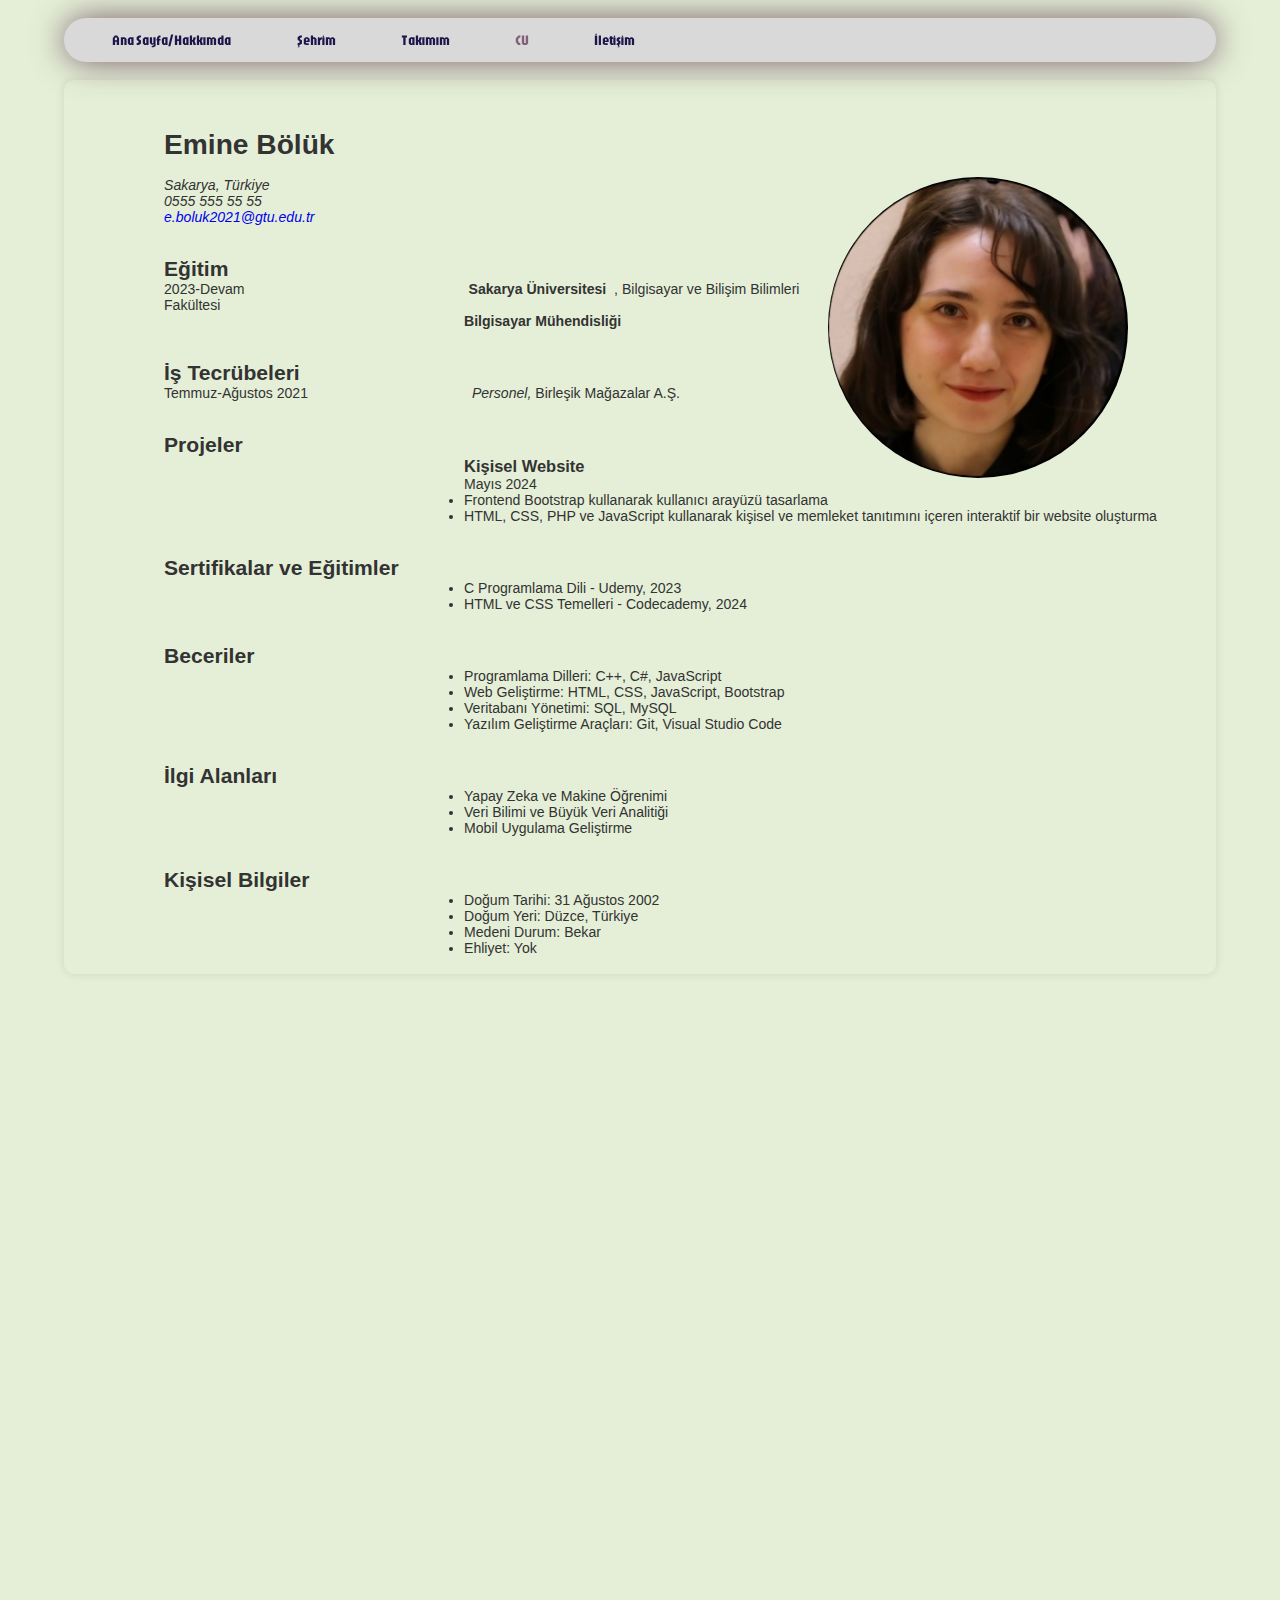
==== commit 4850c17e: "web1" ====
--- a/cv.html
+++ b/cv.html
@@ -33,27 +33,25 @@
   </header>
   <div class="cv-content">
     <br><br>
-      <h1>Emine Bölük</h1><br>
+      <h1>Emine Bölük</h1><br><img src="images/gorsel10.jpeg">
       <address>
           Sakarya, Türkiye<br>
           0555 555 55 55<br>
           <a href="mailto:e.boluk2021@gtu.edu.tr">e.boluk2021@gtu.edu.tr</a>
       </address>
   
-      <img src="images/gorsel10.jpeg"><br><br>
+      <br><br>
   <section>
       <h2>Eğitim</h2>
       <article>
         <p>
-          2023-Devam&nbsp;&nbsp;&nbsp;&nbsp;&nbsp;&nbsp;&nbsp;&nbsp;&nbsp;&nbsp;&nbsp;&nbsp;&nbsp;&nbsp;&nbsp;&nbsp;&nbsp;&nbsp;&nbsp;&nbsp;&nbsp;&nbsp;&nbsp;&nbsp;&nbsp;&nbsp;&nbsp;&nbsp;&nbsp;&nbsp;&nbsp;&nbsp;&nbsp;&nbsp;&nbsp;&nbsp;&nbsp;&nbsp;&nbsp;&nbsp;&nbsp;&nbsp;&nbsp;&nbsp;&nbsp;&nbsp;&nbsp;&nbsp;&nbsp;&nbsp;&nbsp;&nbsp;&nbsp;&nbsp;&nbsp;&nbsp;&nbsp;&nbsp;&nbsp;&nbsp;&nbsp;&nbsp;
-           <b>Sakarya Üniversitesi</b> &nbsp;,&nbsp;Bilgisayar ve Bilişim Bilimleri Fakültesi
-          <br>
-          &nbsp;&nbsp;&nbsp;&nbsp;&nbsp;&nbsp;&nbsp;&nbsp;&nbsp;&nbsp;&nbsp;&nbsp;&nbsp;&nbsp;&nbsp;&nbsp;&nbsp;&nbsp;&nbsp;&nbsp;&nbsp;&nbsp;&nbsp;&nbsp;&nbsp;&nbsp;&nbsp;&nbsp;&nbsp;&nbsp;&nbsp;&nbsp;&nbsp;&nbsp;&nbsp;&nbsp;&nbsp;&nbsp;&nbsp;&nbsp;&nbsp;&nbsp;&nbsp;&nbsp;&nbsp;&nbsp;&nbsp;&nbsp;&nbsp;&nbsp;&nbsp;&nbsp;&nbsp;&nbsp;&nbsp;&nbsp;&nbsp;&nbsp;&nbsp;&nbsp;&nbsp;&nbsp;&nbsp;&nbsp;&nbsp;&nbsp;&nbsp;&nbsp;&nbsp;&nbsp;&nbsp;&nbsp;&nbsp;&nbsp;&nbsp;&nbsp;&nbsp;&nbsp;&nbsp;&nbsp;&nbsp;&nbsp;&nbsp;&nbsp;&nbsp;&nbsp;&nbsp;&nbsp;&nbsp;
-          <b>Bilgisayar Mühendisliği</b>
+          2023-Devam
+           <b class="cv-kaydir2">Sakarya Üniversitesi</b> &nbsp;,&nbsp;Bilgisayar ve Bilişim Bilimleri Fakültesi
+          <br>         
+          
+          <b class="cv-kaydir">Bilgisayar Mühendisliği</b>
          </p>   
-          <!-- <p>2023 - Devam Ediyor&nbsp;&nbsp;&nbsp;&nbsp;&nbsp;&nbsp;&nbsp;&nbsp;&nbsp;&nbsp;&nbsp;&nbsp;&nbsp;&nbsp;&nbsp;&nbsp;&nbsp;&nbsp;&nbsp;&nbsp;&nbsp;&nbsp;&nbsp;&nbsp;&nbsp;&nbsp;&nbsp;&nbsp;&nbsp;&nbsp;&nbsp;&nbsp;&nbsp;&nbsp;&nbsp;&nbsp;&nbsp;&nbsp;&nbsp;&nbsp;&nbsp;&nbsp;&nbsp;&nbsp;&nbsp;&nbsp;&nbsp;&nbsp;&nbsp;&nbsp;&nbsp;&nbsp;&nbsp;&nbsp;&nbsp;&nbsp;&nbsp;&nbsp;&nbsp;&nbsp;&nbsp;&nbsp; <b>Bilgisayar Mühendisliği</b></p>
-         
-          <p>Sakarya Üniversitesi , Bilgisayar ve Bilişim Bilimleri Fakültesi</p> -->
+          
       </article>
   </section>
   <br><br>
@@ -61,17 +59,17 @@
       <h2>İş Tecrübeleri</h2>
       <article>
         <p>
-          Temmuz-Ağustos 2021&nbsp;&nbsp;&nbsp;&nbsp;&nbsp;&nbsp;&nbsp;&nbsp;&nbsp;&nbsp;&nbsp;&nbsp;&nbsp;&nbsp;&nbsp;&nbsp;&nbsp;&nbsp;&nbsp;&nbsp;&nbsp;&nbsp;&nbsp;&nbsp;&nbsp;&nbsp;&nbsp;&nbsp;&nbsp;&nbsp;&nbsp;&nbsp;&nbsp;&nbsp;&nbsp;&nbsp;&nbsp;&nbsp;&nbsp;&nbsp;&nbsp;&nbsp;&nbsp;&nbsp;&nbsp;&nbsp;&nbsp;&nbsp;&nbsp;&nbsp;&nbsp;&nbsp;&nbsp;&nbsp;&nbsp;&nbsp;&nbsp;&nbsp;&nbsp;&nbsp;&nbsp;&nbsp;
-           <i>Personel,</i>&nbsp;Birleşik Mağazalar A.Ş.
+          Temmuz-Ağustos 2021
+           <i class="cv-kaydir3">Personel,</i>&nbsp;Birleşik Mağazalar A.Ş.
           <br>
       </article>
   </section>
   <br><br>
   <section>
       <h2>Projeler</h2>
-      <article>
+      <article class="cv-kaydir">
         
-          <h3>&nbsp;&nbsp;&nbsp;&nbsp;&nbsp;&nbsp;&nbsp;&nbsp;&nbsp;&nbsp;&nbsp;&nbsp;&nbsp;&nbsp;&nbsp;&nbsp;&nbsp;&nbsp;&nbsp;&nbsp;&nbsp;&nbsp;&nbsp;&nbsp;&nbsp;&nbsp;&nbsp;&nbsp;&nbsp;&nbsp;&nbsp;&nbsp;&nbsp;&nbsp;&nbsp;&nbsp;&nbsp;&nbsp;&nbsp;&nbsp;&nbsp;&nbsp;&nbsp;&nbsp;&nbsp;&nbsp;&nbsp;&nbsp;&nbsp;&nbsp;&nbsp;&nbsp;&nbsp;&nbsp;&nbsp;&nbsp;&nbsp;&nbsp;&nbsp;&nbsp;&nbsp;&nbsp;&nbsp;&nbsp;&nbsp;&nbsp;&nbsp;&nbsp;&nbsp;&nbsp;&nbsp;&nbsp;&nbsp;&nbsp;&nbsp;&nbsp;&nbsp;&nbsp;&nbsp;&nbsp;Kişisel Website</h3>
+          <h3>Kişisel Website</h3>
           <p> Mayıs 2024</p>
           <ul>
             
@@ -85,7 +83,7 @@
   
   <section>
       <h2>Sertifikalar ve Eğitimler</h2>
-      <article>
+      <article class="cv-kaydir">
           <ul>
               <li>C Programlama Dili - Udemy, 2023</li>
               <li>HTML ve CSS Temelleri - Codecademy, 2024</li>
@@ -95,7 +93,7 @@
   <br><br>
   <section>
       <h2>Beceriler</h2>
-      <article>
+      <article class="cv-kaydir">
           <ul>
               <li>Programlama Dilleri: C++, C#, JavaScript</li>
               <li>Web Geliştirme: HTML, CSS, JavaScript, Bootstrap</li>
@@ -107,7 +105,7 @@
   <br><br>
   <section>
       <h2>İlgi Alanları</h2>
-      <article>
+      <article class="cv-kaydir">
           <ul>
               <li>Yapay Zeka ve Makine Öğrenimi</li>
               <li>Veri Bilimi ve Büyük Veri Analitiği</li>
@@ -116,84 +114,16 @@
       </article>
   </section>
   <br><br>
-  <footer>
-      <h3>Kişisel Bilgiler</h3>
-      <ul>
+  <footer >
+      <h2>Kişisel Bilgiler</h2>
+      <ul class="cv-kaydir">
           <li>Doğum Tarihi: 31 Ağustos 2002</li>
           <li>Doğum Yeri: Düzce, Türkiye</li>
           <li>Medeni Durum: Bekar</li>
           <li>Ehliyet: Yok</li>
       </ul>
   </footer>
-    <!-- <br><br><div class="baslik"><h3>Emine Bölük</h3></div>
-   <br><p>Sakarya Üniversitesi Serdivan/Sakarya</p>
-   <p>Tel:0555 555 55 55</p><img src="images/gorsel10.jpeg">
-   <p>E-posta:e.boluk2021@gtu.edu.tr</p><br><br><br>
-   <h3>EĞİTİM</h3>
-   <p>
-    2023-Devam&nbsp;&nbsp;&nbsp;&nbsp;&nbsp;&nbsp;&nbsp;&nbsp;&nbsp;&nbsp;&nbsp;&nbsp;&nbsp;&nbsp;&nbsp;&nbsp;&nbsp;&nbsp;&nbsp;&nbsp;&nbsp;&nbsp;&nbsp;&nbsp;&nbsp;&nbsp;&nbsp;&nbsp;&nbsp;&nbsp;&nbsp;&nbsp;&nbsp;&nbsp;&nbsp;&nbsp;&nbsp;&nbsp;&nbsp;&nbsp;&nbsp;&nbsp;&nbsp;&nbsp;&nbsp;&nbsp;&nbsp;&nbsp;&nbsp;&nbsp;&nbsp;&nbsp;&nbsp;&nbsp;&nbsp;&nbsp;&nbsp;&nbsp;&nbsp;&nbsp;&nbsp;&nbsp;
-     <b>Sakarya Üniversitesi</b> &nbsp;,&nbsp;Bilgisayar ve Bilişim Bilimleri Fakültesi
-    <br>
-    &nbsp;&nbsp;&nbsp;&nbsp;&nbsp;&nbsp;&nbsp;&nbsp;&nbsp;&nbsp;&nbsp;&nbsp;&nbsp;&nbsp;&nbsp;&nbsp;&nbsp;&nbsp;&nbsp;&nbsp;&nbsp;&nbsp;&nbsp;&nbsp;&nbsp;&nbsp;&nbsp;&nbsp;&nbsp;&nbsp;&nbsp;&nbsp;&nbsp;&nbsp;&nbsp;&nbsp;&nbsp;&nbsp;&nbsp;&nbsp;&nbsp;&nbsp;&nbsp;&nbsp;&nbsp;&nbsp;&nbsp;&nbsp;&nbsp;&nbsp;&nbsp;&nbsp;&nbsp;&nbsp;&nbsp;&nbsp;&nbsp;&nbsp;&nbsp;&nbsp;&nbsp;&nbsp;&nbsp;&nbsp;&nbsp;&nbsp;&nbsp;&nbsp;&nbsp;&nbsp;&nbsp;&nbsp;&nbsp;&nbsp;&nbsp;&nbsp;&nbsp;&nbsp;&nbsp;&nbsp;&nbsp;&nbsp;&nbsp;&nbsp;&nbsp;&nbsp;&nbsp;&nbsp;&nbsp;
-    <b>Bilgisayar Mühendisliği</b>
-   </p>      
-   <br><br>
-   <h3>İŞ DENEYİMİ</h3>
-   <p>
-    Temmuz-Ağustos 2021&nbsp;&nbsp;&nbsp;&nbsp;&nbsp;&nbsp;&nbsp;&nbsp;&nbsp;&nbsp;&nbsp;&nbsp;&nbsp;&nbsp;&nbsp;&nbsp;&nbsp;&nbsp;&nbsp;&nbsp;&nbsp;&nbsp;&nbsp;&nbsp;&nbsp;&nbsp;&nbsp;&nbsp;&nbsp;&nbsp;&nbsp;&nbsp;&nbsp;&nbsp;&nbsp;&nbsp;&nbsp;&nbsp;&nbsp;&nbsp;&nbsp;&nbsp;&nbsp;&nbsp;&nbsp;&nbsp;&nbsp;&nbsp;&nbsp;&nbsp;&nbsp;&nbsp;&nbsp;&nbsp;&nbsp;&nbsp;&nbsp;&nbsp;&nbsp;&nbsp;&nbsp;&nbsp;
-     <i>Personel,</i>&nbsp;Birleşik Mağazalar A.Ş.
-    <br>
-    &nbsp;&nbsp;&nbsp;&nbsp;&nbsp;&nbsp;&nbsp;&nbsp;&nbsp;&nbsp;&nbsp;&nbsp;&nbsp;&nbsp;&nbsp;&nbsp;&nbsp;&nbsp;&nbsp;&nbsp;&nbsp;&nbsp;&nbsp;&nbsp;&nbsp;&nbsp;&nbsp;&nbsp;&nbsp;&nbsp;&nbsp;&nbsp;&nbsp;&nbsp;&nbsp;&nbsp;&nbsp;&nbsp;&nbsp;&nbsp;&nbsp;&nbsp;&nbsp;&nbsp;&nbsp;&nbsp;&nbsp;&nbsp;&nbsp;&nbsp;&nbsp;&nbsp;&nbsp;&nbsp;&nbsp;&nbsp;&nbsp;&nbsp;&nbsp;&nbsp;&nbsp;&nbsp;&nbsp;&nbsp;&nbsp;&nbsp;&nbsp;&nbsp;&nbsp;&nbsp;&nbsp;&nbsp;&nbsp;&nbsp;&nbsp;&nbsp;&nbsp;&nbsp;&nbsp;&nbsp;&nbsp;&nbsp;&nbsp;&nbsp;&nbsp;&nbsp;&nbsp;&nbsp;&nbsp;
     
-   </p>
-   <br><br>
-   <h3>PROJELER</h3>
-   <p>
-    Web Sitesi Mayıs 2024&nbsp;&nbsp;&nbsp;&nbsp;&nbsp;&nbsp;&nbsp;&nbsp;&nbsp;&nbsp;&nbsp;&nbsp;&nbsp;&nbsp;&nbsp;&nbsp;&nbsp;&nbsp;&nbsp;&nbsp;&nbsp;&nbsp;&nbsp;&nbsp;&nbsp;&nbsp;&nbsp;&nbsp;&nbsp;&nbsp;&nbsp;&nbsp;&nbsp;&nbsp;&nbsp;&nbsp;&nbsp;&nbsp;&nbsp;&nbsp;&nbsp;&nbsp;&nbsp;&nbsp;&nbsp;&nbsp;&nbsp;&nbsp;&nbsp;&nbsp;&nbsp;&nbsp;&nbsp;&nbsp;&nbsp;&nbsp;&nbsp;&nbsp;&nbsp;&nbsp;&nbsp;&nbsp;
-     Birleşik Mağazalar A.Ş.
-    <br>
-    &nbsp;&nbsp;&nbsp;&nbsp;&nbsp;&nbsp;&nbsp;&nbsp;&nbsp;&nbsp;&nbsp;&nbsp;&nbsp;&nbsp;&nbsp;&nbsp;&nbsp;&nbsp;&nbsp;&nbsp;&nbsp;&nbsp;&nbsp;&nbsp;&nbsp;&nbsp;&nbsp;&nbsp;&nbsp;&nbsp;&nbsp;&nbsp;&nbsp;&nbsp;&nbsp;&nbsp;&nbsp;&nbsp;&nbsp;&nbsp;&nbsp;&nbsp;&nbsp;&nbsp;&nbsp;&nbsp;&nbsp;&nbsp;&nbsp;&nbsp;&nbsp;&nbsp;&nbsp;&nbsp;&nbsp;&nbsp;&nbsp;&nbsp;&nbsp;&nbsp;&nbsp;&nbsp;&nbsp;&nbsp;&nbsp;&nbsp;&nbsp;&nbsp;&nbsp;&nbsp;&nbsp;&nbsp;&nbsp;&nbsp;&nbsp;&nbsp;&nbsp;&nbsp;&nbsp;&nbsp;&nbsp;&nbsp;&nbsp;&nbsp;&nbsp;&nbsp;&nbsp;&nbsp;&nbsp;
-    
-   </p> 
-   <br><br>
-   
-   <h3>SERTİFİKALAR</h3>
-   <p>
-    Temmuz-Ağustos 2021&nbsp;&nbsp;&nbsp;&nbsp;&nbsp;&nbsp;&nbsp;&nbsp;&nbsp;&nbsp;&nbsp;&nbsp;&nbsp;&nbsp;&nbsp;&nbsp;&nbsp;&nbsp;&nbsp;&nbsp;&nbsp;&nbsp;&nbsp;&nbsp;&nbsp;&nbsp;&nbsp;&nbsp;&nbsp;&nbsp;&nbsp;&nbsp;&nbsp;&nbsp;&nbsp;&nbsp;&nbsp;&nbsp;&nbsp;&nbsp;&nbsp;&nbsp;&nbsp;&nbsp;&nbsp;&nbsp;&nbsp;&nbsp;&nbsp;&nbsp;&nbsp;&nbsp;&nbsp;&nbsp;&nbsp;&nbsp;&nbsp;&nbsp;&nbsp;&nbsp;&nbsp;&nbsp;
-     Birleşik Mağazalar A.Ş.
-    <br>
-    &nbsp;&nbsp;&nbsp;&nbsp;&nbsp;&nbsp;&nbsp;&nbsp;&nbsp;&nbsp;&nbsp;&nbsp;&nbsp;&nbsp;&nbsp;&nbsp;&nbsp;&nbsp;&nbsp;&nbsp;&nbsp;&nbsp;&nbsp;&nbsp;&nbsp;&nbsp;&nbsp;&nbsp;&nbsp;&nbsp;&nbsp;&nbsp;&nbsp;&nbsp;&nbsp;&nbsp;&nbsp;&nbsp;&nbsp;&nbsp;&nbsp;&nbsp;&nbsp;&nbsp;&nbsp;&nbsp;&nbsp;&nbsp;&nbsp;&nbsp;&nbsp;&nbsp;&nbsp;&nbsp;&nbsp;&nbsp;&nbsp;&nbsp;&nbsp;&nbsp;&nbsp;&nbsp;&nbsp;&nbsp;&nbsp;&nbsp;&nbsp;&nbsp;&nbsp;&nbsp;&nbsp;&nbsp;&nbsp;&nbsp;&nbsp;&nbsp;&nbsp;&nbsp;&nbsp;&nbsp;&nbsp;&nbsp;&nbsp;&nbsp;&nbsp;&nbsp;&nbsp;&nbsp;&nbsp;
-    
-   </p>   
-   <br><br>
-   <h3>BECERİLER</h3>
-   <p>
-    Temmuz-Ağustos 2021&nbsp;&nbsp;&nbsp;&nbsp;&nbsp;&nbsp;&nbsp;&nbsp;&nbsp;&nbsp;&nbsp;&nbsp;&nbsp;&nbsp;&nbsp;&nbsp;&nbsp;&nbsp;&nbsp;&nbsp;&nbsp;&nbsp;&nbsp;&nbsp;&nbsp;&nbsp;&nbsp;&nbsp;&nbsp;&nbsp;&nbsp;&nbsp;&nbsp;&nbsp;&nbsp;&nbsp;&nbsp;&nbsp;&nbsp;&nbsp;&nbsp;&nbsp;&nbsp;&nbsp;&nbsp;&nbsp;&nbsp;&nbsp;&nbsp;&nbsp;&nbsp;&nbsp;&nbsp;&nbsp;&nbsp;&nbsp;&nbsp;&nbsp;&nbsp;&nbsp;&nbsp;&nbsp;
-     Birleşik Mağazalar A.Ş.
-    <br>
-    &nbsp;&nbsp;&nbsp;&nbsp;&nbsp;&nbsp;&nbsp;&nbsp;&nbsp;&nbsp;&nbsp;&nbsp;&nbsp;&nbsp;&nbsp;&nbsp;&nbsp;&nbsp;&nbsp;&nbsp;&nbsp;&nbsp;&nbsp;&nbsp;&nbsp;&nbsp;&nbsp;&nbsp;&nbsp;&nbsp;&nbsp;&nbsp;&nbsp;&nbsp;&nbsp;&nbsp;&nbsp;&nbsp;&nbsp;&nbsp;&nbsp;&nbsp;&nbsp;&nbsp;&nbsp;&nbsp;&nbsp;&nbsp;&nbsp;&nbsp;&nbsp;&nbsp;&nbsp;&nbsp;&nbsp;&nbsp;&nbsp;&nbsp;&nbsp;&nbsp;&nbsp;&nbsp;&nbsp;&nbsp;&nbsp;&nbsp;&nbsp;&nbsp;&nbsp;&nbsp;&nbsp;&nbsp;&nbsp;&nbsp;&nbsp;&nbsp;&nbsp;&nbsp;&nbsp;&nbsp;&nbsp;&nbsp;&nbsp;&nbsp;&nbsp;&nbsp;&nbsp;&nbsp;&nbsp;
-    
-   </p>
-   <br><br>
-   <h3>İLGİ ALANLARI</h3>
-   <p>
-    Temmuz-Ağustos 2021&nbsp;&nbsp;&nbsp;&nbsp;&nbsp;&nbsp;&nbsp;&nbsp;&nbsp;&nbsp;&nbsp;&nbsp;&nbsp;&nbsp;&nbsp;&nbsp;&nbsp;&nbsp;&nbsp;&nbsp;&nbsp;&nbsp;&nbsp;&nbsp;&nbsp;&nbsp;&nbsp;&nbsp;&nbsp;&nbsp;&nbsp;&nbsp;&nbsp;&nbsp;&nbsp;&nbsp;&nbsp;&nbsp;&nbsp;&nbsp;&nbsp;&nbsp;&nbsp;&nbsp;&nbsp;&nbsp;&nbsp;&nbsp;&nbsp;&nbsp;&nbsp;&nbsp;&nbsp;&nbsp;&nbsp;&nbsp;&nbsp;&nbsp;&nbsp;&nbsp;&nbsp;&nbsp;
-     Birleşik Mağazalar A.Ş.
-    <br>
-    &nbsp;&nbsp;&nbsp;&nbsp;&nbsp;&nbsp;&nbsp;&nbsp;&nbsp;&nbsp;&nbsp;&nbsp;&nbsp;&nbsp;&nbsp;&nbsp;&nbsp;&nbsp;&nbsp;&nbsp;&nbsp;&nbsp;&nbsp;&nbsp;&nbsp;&nbsp;&nbsp;&nbsp;&nbsp;&nbsp;&nbsp;&nbsp;&nbsp;&nbsp;&nbsp;&nbsp;&nbsp;&nbsp;&nbsp;&nbsp;&nbsp;&nbsp;&nbsp;&nbsp;&nbsp;&nbsp;&nbsp;&nbsp;&nbsp;&nbsp;&nbsp;&nbsp;&nbsp;&nbsp;&nbsp;&nbsp;&nbsp;&nbsp;&nbsp;&nbsp;&nbsp;&nbsp;&nbsp;&nbsp;&nbsp;&nbsp;&nbsp;&nbsp;&nbsp;&nbsp;&nbsp;&nbsp;&nbsp;&nbsp;&nbsp;&nbsp;&nbsp;&nbsp;&nbsp;&nbsp;&nbsp;&nbsp;&nbsp;&nbsp;&nbsp;&nbsp;&nbsp;&nbsp;&nbsp;
-    
-   </p>
-   <br><br>
-   <h3>KİŞİSEL BİLGİLER</h3>
-  <p>
-    &nbsp;&nbsp;&nbsp;&nbsp;&nbsp;&nbsp;&nbsp;&nbsp;&nbsp;&nbsp;&nbsp;&nbsp;&nbsp;&nbsp;&nbsp;&nbsp;&nbsp;&nbsp;&nbsp;&nbsp;&nbsp;&nbsp;&nbsp;&nbsp;&nbsp;&nbsp;&nbsp;&nbsp;&nbsp;&nbsp;&nbsp;&nbsp;&nbsp;&nbsp;&nbsp;&nbsp;&nbsp;&nbsp;&nbsp;&nbsp;&nbsp;&nbsp;&nbsp;&nbsp;&nbsp;&nbsp;&nbsp;&nbsp;&nbsp;&nbsp;&nbsp;&nbsp;&nbsp;&nbsp;&nbsp;&nbsp;&nbsp;&nbsp;&nbsp;&nbsp;&nbsp;&nbsp;&nbsp;&nbsp;&nbsp;&nbsp;&nbsp;&nbsp;&nbsp;&nbsp;&nbsp;&nbsp;&nbsp;&nbsp;&nbsp;&nbsp;&nbsp;&nbsp;&nbsp;&nbsp;&nbsp;&nbsp;&nbsp;&nbsp;&nbsp;&nbsp;&nbsp;&nbsp;&nbsp;Doğum Tarihi: 15 Temmuz 2000</p><p> &nbsp;&nbsp;&nbsp;&nbsp;&nbsp;&nbsp;&nbsp;&nbsp;&nbsp;&nbsp;&nbsp;&nbsp;&nbsp;&nbsp;&nbsp;&nbsp;&nbsp;&nbsp;&nbsp;&nbsp;&nbsp;&nbsp;&nbsp;&nbsp;&nbsp;&nbsp;&nbsp;&nbsp;&nbsp;&nbsp;&nbsp;&nbsp;&nbsp;&nbsp;&nbsp;&nbsp;&nbsp;&nbsp;&nbsp;&nbsp;&nbsp;&nbsp;&nbsp;&nbsp;&nbsp;&nbsp;&nbsp;&nbsp;&nbsp;&nbsp;&nbsp;&nbsp;&nbsp;&nbsp;&nbsp;&nbsp;&nbsp;&nbsp;&nbsp;&nbsp;&nbsp;&nbsp;&nbsp;&nbsp;&nbsp;&nbsp;&nbsp;&nbsp;&nbsp;&nbsp;&nbsp;&nbsp;&nbsp;&nbsp;&nbsp;&nbsp;&nbsp;&nbsp;&nbsp;&nbsp;&nbsp;&nbsp;&nbsp;&nbsp;&nbsp;&nbsp;&nbsp;&nbsp;&nbsp;Doğum Yeri: İstanbul, Türkiye</p><p> &nbsp;&nbsp;&nbsp;&nbsp;&nbsp;&nbsp;&nbsp;&nbsp;&nbsp;&nbsp;&nbsp;&nbsp;&nbsp;&nbsp;&nbsp;&nbsp;&nbsp;&nbsp;&nbsp;&nbsp;&nbsp;&nbsp;&nbsp;&nbsp;&nbsp;&nbsp;&nbsp;&nbsp;&nbsp;&nbsp;&nbsp;&nbsp;&nbsp;&nbsp;&nbsp;&nbsp;&nbsp;&nbsp;&nbsp;&nbsp;&nbsp;&nbsp;&nbsp;&nbsp;&nbsp;&nbsp;&nbsp;&nbsp;&nbsp;&nbsp;&nbsp;&nbsp;&nbsp;&nbsp;&nbsp;&nbsp;&nbsp;&nbsp;&nbsp;&nbsp;&nbsp;&nbsp;&nbsp;&nbsp;&nbsp;&nbsp;&nbsp;&nbsp;&nbsp;&nbsp;&nbsp;&nbsp;&nbsp;&nbsp;&nbsp;&nbsp;&nbsp;&nbsp;&nbsp;&nbsp;&nbsp;&nbsp;&nbsp;&nbsp;&nbsp;&nbsp;&nbsp;&nbsp;&nbsp;Medeni Durum: Bekar</p><p> &nbsp;&nbsp;&nbsp;&nbsp;&nbsp;&nbsp;&nbsp;&nbsp;&nbsp;&nbsp;&nbsp;&nbsp;&nbsp;&nbsp;&nbsp;&nbsp;&nbsp;&nbsp;&nbsp;&nbsp;&nbsp;&nbsp;&nbsp;&nbsp;&nbsp;&nbsp;&nbsp;&nbsp;&nbsp;&nbsp;&nbsp;&nbsp;&nbsp;&nbsp;&nbsp;&nbsp;&nbsp;&nbsp;&nbsp;&nbsp;&nbsp;&nbsp;&nbsp;&nbsp;&nbsp;&nbsp;&nbsp;&nbsp;&nbsp;&nbsp;&nbsp;&nbsp;&nbsp;&nbsp;&nbsp;&nbsp;&nbsp;&nbsp;&nbsp;&nbsp;&nbsp;&nbsp;&nbsp;&nbsp;&nbsp;&nbsp;&nbsp;&nbsp;&nbsp;&nbsp;&nbsp;&nbsp;&nbsp;&nbsp;&nbsp;&nbsp;&nbsp;&nbsp;&nbsp;&nbsp;&nbsp;&nbsp;&nbsp;&nbsp;&nbsp;&nbsp;&nbsp;&nbsp;&nbsp;Ehliyet: Var</p>
-
-
-
-    <br>
-    
-    
-   </p> -->
  </div>
 
     <script src="scripts/script.js"></script>
--- a/styles/styles.css
+++ b/styles/styles.css
@@ -2,6 +2,8 @@
 @import url('https://fonts.googleapis.com/css2?family=Almendra:ital,wght@0,400;0,700;1,400;1,700&family=Freeman&family=IM+Fell+English+SC&family=Jaro:opsz@6..72&family=Limelight&family=Playfair+Display:ital,wght@0,400..900;1,400..900&display=swap');
 @import url('https://fonts.googleapis.com/css2?family=Almendra:ital,wght@0,400;0,700;1,400;1,700&family=Freeman&family=IM+Fell+English+SC&family=Jaro:opsz@6..72&family=Limelight&family=Playfair+Display:ital,wght@0,400..900;1,400..900&family=Ubuntu+Sans:ital,wdth,wght@0,83.1,482;1,83.1,482&display=swap');
 @import url('https://fonts.googleapis.com/css2?family=Almendra:ital,wght@0,400;0,700;1,400;1,700&family=Briem+Hand:wght@100..900&family=Freeman&family=IM+Fell+English+SC&family=Jaro:opsz@6..72&family=Limelight&family=Playfair+Display:ital,wght@0,400..900;1,400..900&family=Ubuntu+Sans:ital,wdth,wght@0,83.1,482;1,83.1,482&display=swap');
+@import url('https://fonts.googleapis.com/css2?family=Almendra:ital,wght@0,400;0,700;1,400;1,700&family=Briem+Hand:wght@100..900&family=Freeman&family=IM+Fell+English+SC&family=Jaro:opsz@6..72&family=Limelight&family=Pacifico&family=Playfair+Display:ital,wght@0,400..900;1,400..900&family=Ubuntu+Sans:ital,wdth,wght@0,83.1,482;1,83.1,482&display=swap');
+@import url('https://fonts.googleapis.com/css2?family=Abril+Fatface&family=Almendra:ital,wght@0,400;0,700;1,400;1,700&family=Briem+Hand:wght@100..900&family=Freeman&family=IM+Fell+English+SC&family=Jaro:opsz@6..72&family=Limelight&family=Pacifico&family=Playfair+Display:ital,wght@0,400..900;1,400..900&family=Ubuntu+Sans:ital,wdth,wght@0,83.1,482;1,83.1,482&display=swap');
 :root {
     --main-color : hsla(84, 43%, 85%, 0.732);
     --black-color :#1d164b;
@@ -31,7 +33,7 @@
 }
 body.sehrim-page {
    
-    background-color: #6ea580; /* Şehrim sayfası için arka plan rengi */
+    background-color: #315f40; /* Şehrim sayfası için arka plan rengi */
 }
 body.cv-page {
    
@@ -75,6 +77,7 @@
 .header .navbar a {
     font-family: "Jaro", sans-serif;
     margin: 6.3rem;
+
     font-size: 1.6rem;
     color: var(--black-color);
 }
@@ -108,7 +111,8 @@
     }
 }
 .sehrim-content {
-    font-family: "Almendra", sans-serif;
+    font-family: "Abril Fatface", serif;
+    /* font-family: "Almendra", sans-serif; */
     padding: 2rem; /* Örnek bir iç içeriğe özel bir stil */  
     border-radius: 10px; /* Kenar yuvarlatma */
     box-shadow: 0 0 10px rgba(0, 0, 0, 0.1); /* Gölge efekti */
@@ -117,7 +121,7 @@
     color: #000000; /* Yazı rengi */
 }
 .sehrim-content .baslik{
-    font-family: "Almendra", sans-serif;
+    font-family: "Pacifico", cursive;
     align-items: center;
     font-size: 50px;
    
@@ -160,13 +164,15 @@
 .slider {
     display: flex; /* Resimlerin yan yana düzenlenmesini sağlar */
     transition: transform 0.05s ease; /* Geçiş efekti */
-    margin-left: 30%;
+    margin-left: 40%;
+    padding-left: 40px;
+    /* padding-right: 40px; */
 }
 
 .slider img {
     width: 30%; /* Resimlerin genişliğini ayarlar */
     height: auto; /* Oranları korur */
-    margin-right: 220px;
+    margin-right: 80px;
 }
 
 /* Responsive stiller */
@@ -176,7 +182,8 @@
     }
 }
 .index-content {
-    font-family: "Almendra", sans-serif;
+    /* font-family: "Almendra", sans-serif; */
+    font-family: "Abril Fatface", sans-serif;
     padding: 2rem; /* Örnek bir iç içeriğe özel bir stil */  
     border-radius: 10px; /* Kenar yuvarlatma */
     box-shadow: 0 0 10px rgba(0, 0, 0, 0.1); /* Gölge efekti */
@@ -200,6 +207,17 @@
 
     font-size: 16px;
 
+}
+.index-content .index-metin{
+
+    font-size: 25px;
+    text-align: justify;
+    padding-left: 40px;
+    padding-right: 40px;
+ 
+}
+.index-content .index-metin a{
+    color: #000000;
 }
 
 @media only screen and (max-width: 1098px) {
@@ -254,6 +272,15 @@
     display: inline-block;
     margin-right: 10px;
 }
+.cv-content .cv-kaydir{
+    padding-left: 300px;
+}
+.cv-content .cv-kaydir2{
+    padding-left: 220px;
+}
+.cv-content .cv-kaydir3{
+    padding-left: 160px;
+}
 
 .cv-content img {
     background-color: transparent;
@@ -261,8 +288,6 @@
     width: 300px; /* Görüntü genişliği */
     height: auto; /* Görüntü yüksekliğinin otomatik ayarlanması */   
     float: right;
-    /* padding-left: 10px; */
-    /* margin-left: 10px; */
     margin-right: 70px;/* Görüntü ile içerik arasındaki boşluk */
 }
 
@@ -312,11 +337,12 @@
 #contact-form button {
     font-family: "Ubuntu Sans", sans-serif;
     display: block;
-    width: 30%;
-    margin-bottom: 20px;
-    padding: 20px;   
+    width: 20%;
+    margin-bottom: 10px;
+    padding: 10px;   
     border: 1px solid #d0bdbd;
     border-radius: 40px;
+    background-color: #d8d2d5;
 }
 
 #contact-form button {
@@ -350,16 +376,75 @@
     margin: 2rem 5%; /* Kenar boşlukları */
     font-size: 1.6rem; /* Yazı boyutu */
     color: #333; /* Yazı rengi */
-    background-color:rgba(122, 151, 48, 0.73) ;
+    background-color:rgba(219, 206, 25, 0.83) ;
 }
 .takim-content .baslik{
-    font-family: "Briem Hand", cursive;
-    padding-left: 240px;
+    font-family: "Abril Fatface", serif;
+    text-decoration:underline;
+    /* font-family: "Briem Hand", cursive; */
+    padding-left: 290px;
     align-items: center;
     font-size: 60px;
-    color: #0c4963;
+    color: #083041;
    
 
+}
+/* .takim-part {
+    display: inline-block;
+    margin: 50px; 
+    padding-left: 30px; 
+}
+
+/* .takim-part img {
+  
+    border-radius: 50%;
+    margin-right: 30px;
+    width: 29%;
+    height:auto;
+    transition: all 0.5s ease;
+} */
+.takim-part {
+    display: flex;    
+    /* margin: 50px; */
+    /* padding-left: 30px; */
+    width:auto ;
+}
+
+
+.takim-part img {
+    
+    border-radius: 50%;
+    /* margin-right: 10px; */
+    width: 79%;
+    /* height:auto; */
+    transition: all 0.5s ease;
+}
+.takim-part img:hover {
+    transform: scale(1.1); }
+
+
+
+.image-container {
+    position: relative;
+}
+
+.image-caption {   
+    font-family: "Abril Fatface", serif;
+    position: absolute;
+    bottom: 80px; /* Adjust as needed */
+    left: 39%;
+    transform: translateX(-50%);
+    /* background-color: rgba(0, 0, 0, 0.7); */
+    color: rgb(202, 230, 203);
+    padding: 5px 10px;
+    border-radius: 5px;
+    opacity: 0;
+    transition: opacity 0.3s ease;
+    font-size: 30px; 
+}
+
+.image-container:hover .image-caption {
+    opacity: 1;
 }
 @media only screen and (max-width: 1098px) {
     .takim-content {
@@ -388,14 +473,27 @@
     
     }
 }
-@media (max-width: 991px) {
+@media (max-width: 1491px) {
     html{
        font-size: 55%;
 
     }
     .header{
-        padding :1,5rem 2rem;
-    }
+        padding :1.5rem 2rem;
+        font-size: 1.6rem;
+        
+    }
+    .header .navbar a{
+        
+        
+        margin:3.5rem;
+        /* padding:0.5 rem; */
+        
+    
+    }
+    /* .header a{
+        padding: 3 rem;
+    } */
 }
 
 @media (max-width: 768px) {
@@ -426,9 +524,8 @@
 }
 .header .navbar.active {
     transform: translateX(0); /* Navbar'ı ekrana getirin */
-}
-}
-.menu-btn {
-    /* Diğer stiller */
+ }
+}
+.menu-btn {  
     cursor: pointer; /* İmleci bir işaretçiye dönüştürür */
 }
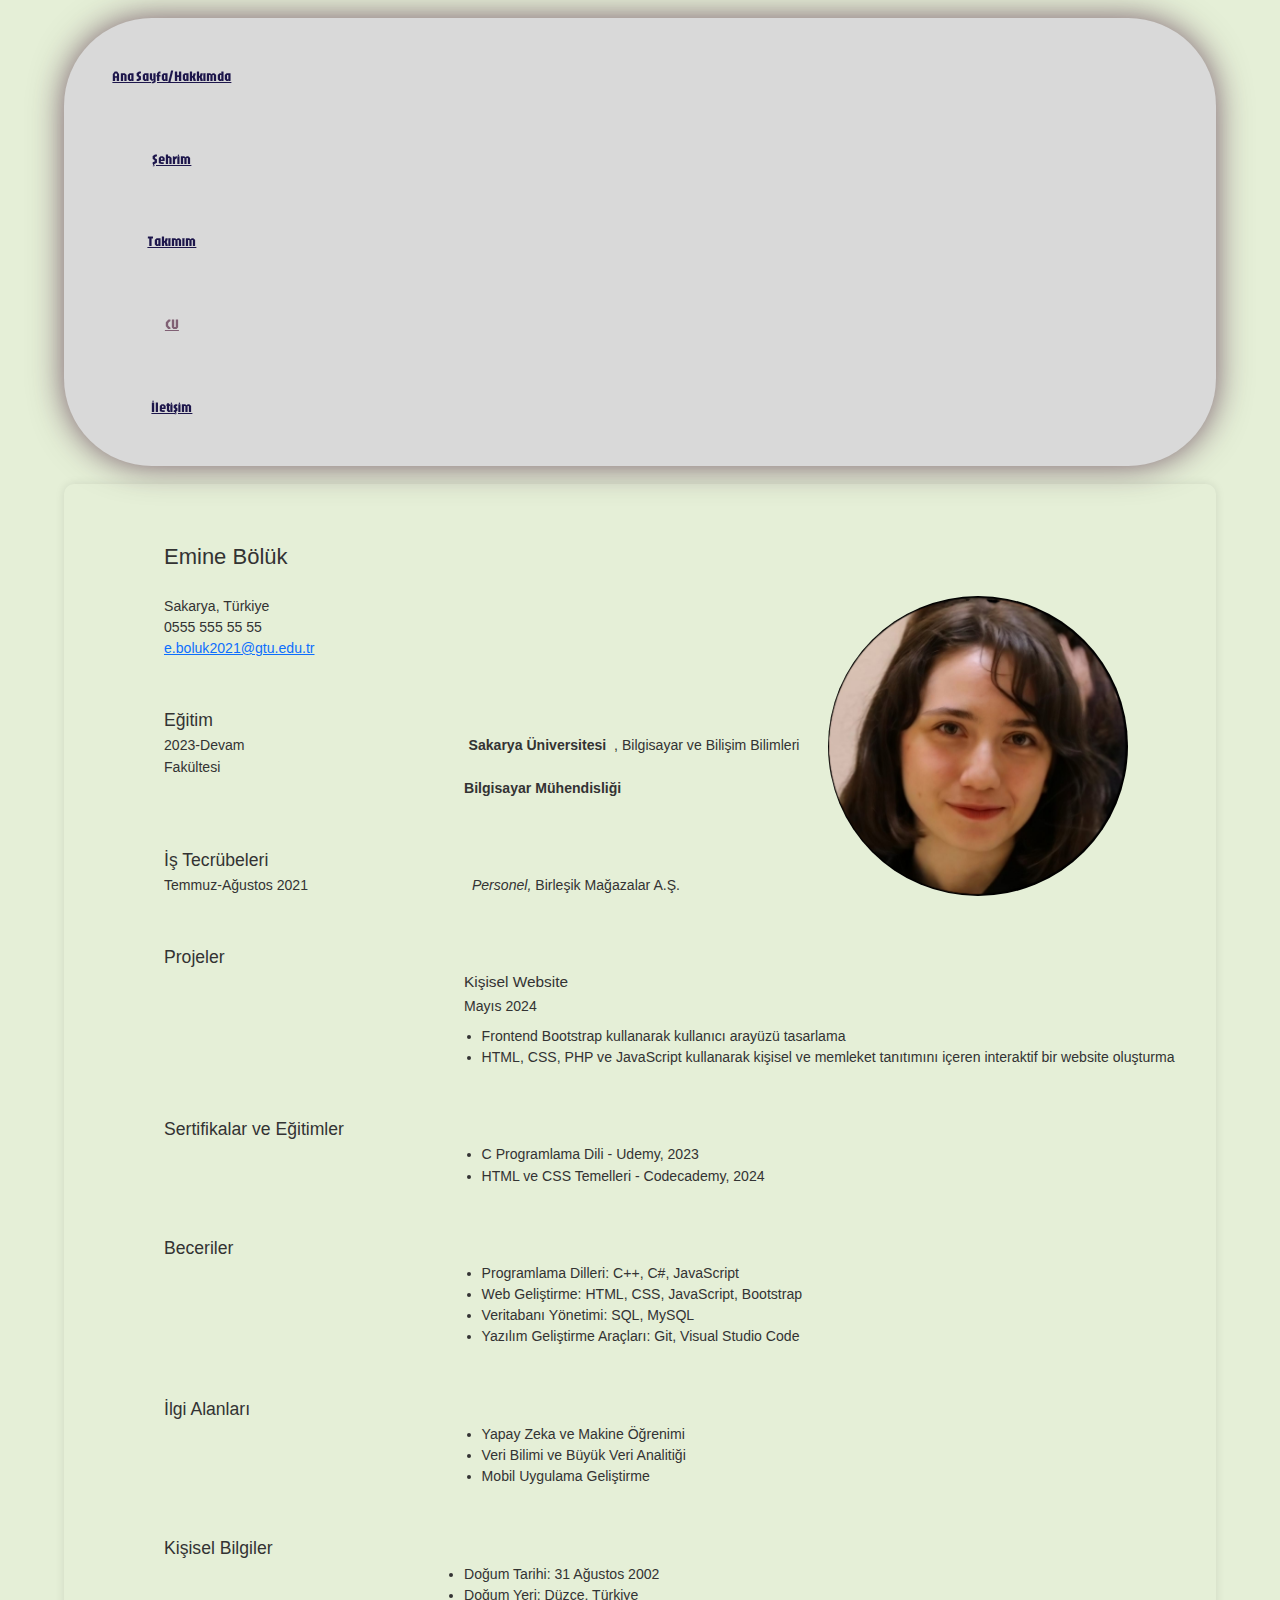
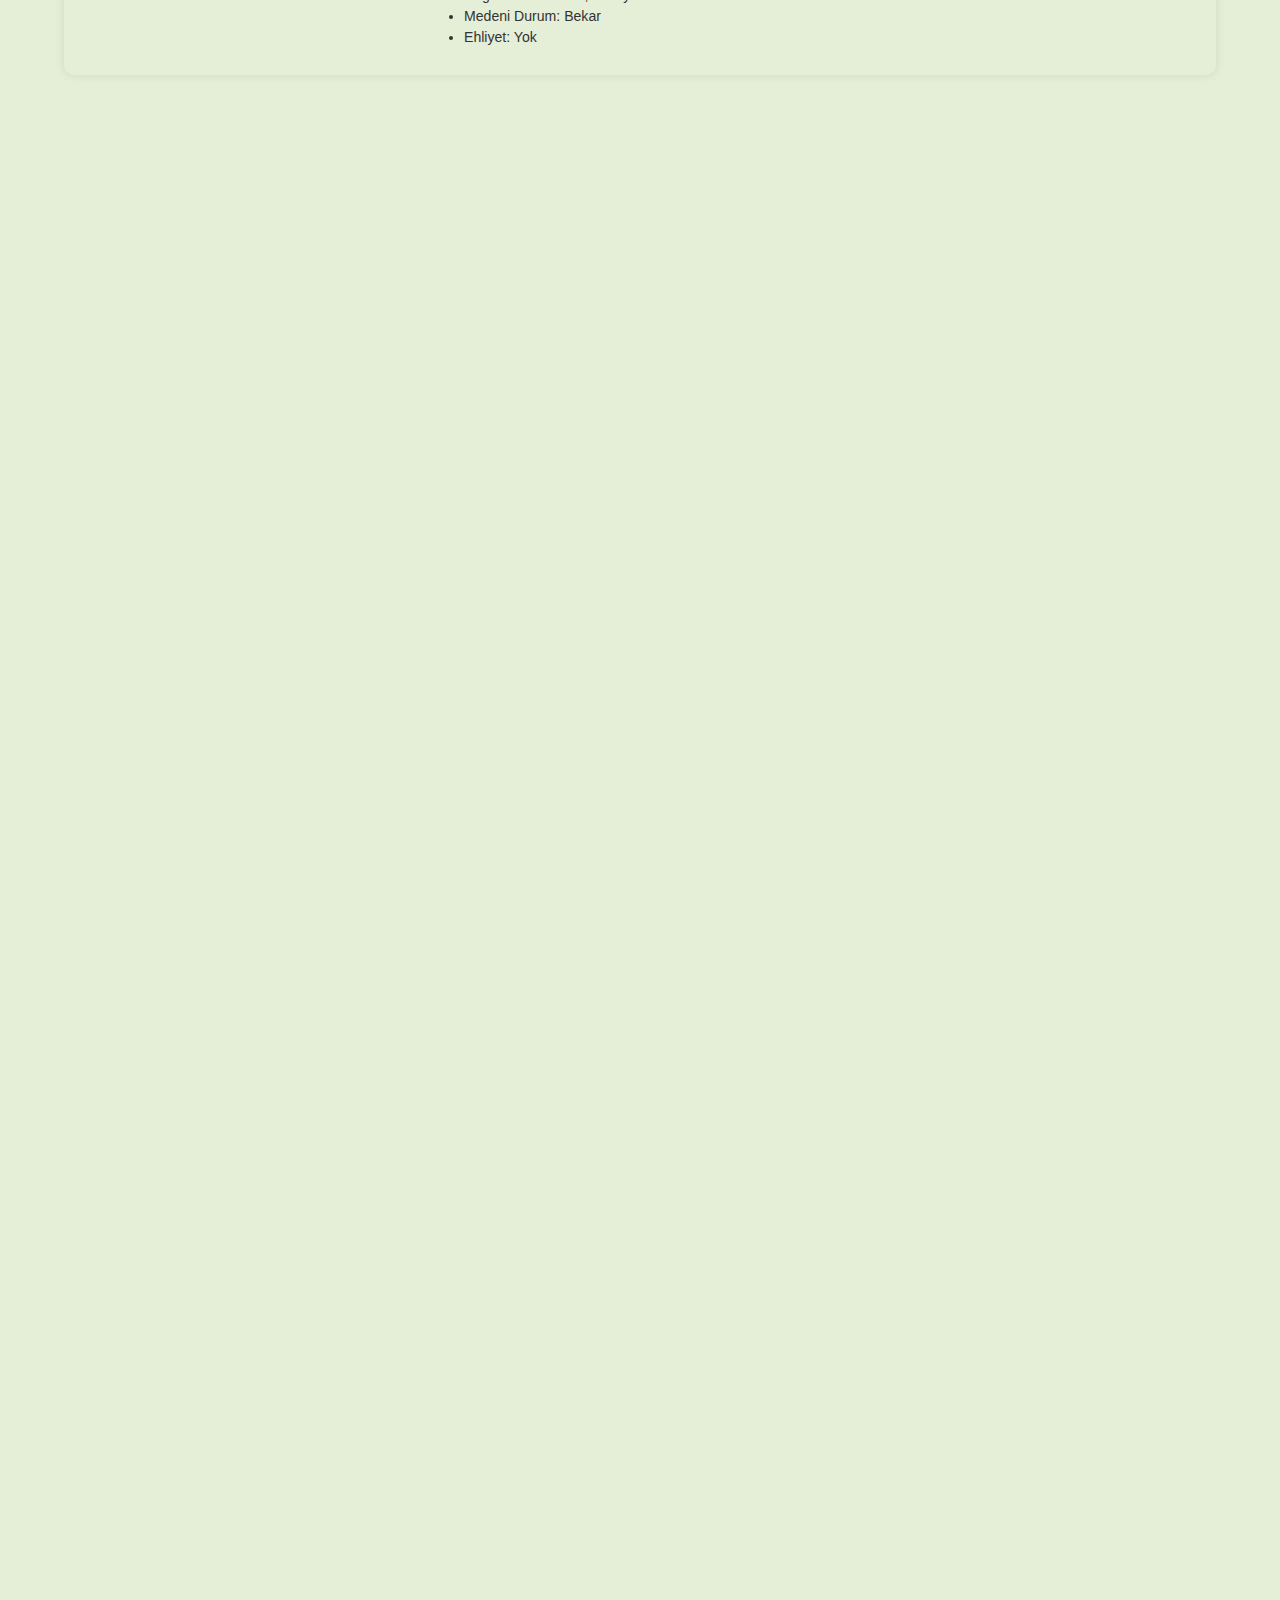
==== commit c5a31fda: "0" ====
--- a/cv.html
+++ b/cv.html
@@ -3,6 +3,7 @@
 <head>
   <meta charset="UTF-8">
   <meta name="viewport" content="width=device-width, initial-scale=1.0">
+  <link href="https://cdn.jsdelivr.net/npm/bootstrap@5.0.0/dist/css/bootstrap.min.css" rel="stylesheet" integrity="sha384-QWTKZyjpPEjISv5WaRU9OFeRpok6YctnYmDr5pNlyT2bRjXh0JMhjY6hW+ALEwIH" crossorigin="anonymous">
   <link rel="stylesheet" href="https://cdnjs.cloudflare.com/ajax/libs/font-awesome/6.5.2/css/all.min.css" integrity="sha512-SnH5WK+bZxgPHs44uWIX+LLJAJ9/2PkPKZ5QiAj6Ta86w+fsb2TkcmfRyVX3pBnMFcV7oQPJkl9QevSCWr3W6A==" crossorigin="anonymous" referrerpolicy="no-referrer" />
   <title>WEB TEK</title>
   <link rel="stylesheet" href="styles/styles.css">
@@ -127,6 +128,7 @@
  </div>
 
     <script src="scripts/script.js"></script>
+    <script src="https://cdn.jsdelivr.net/npm/bootstrap@5.3.3/dist/js/bootstrap.bundle.min.js" integrity="sha384-YvpcrYf0tY3lHB60NNkmXc5s9fDVZLESaAA55NDzOxhy9GkcIdslK1eN7N6jIeHz" crossorigin="anonymous"></script>
 
   </div>
 </body>
--- a/styles/styles.css
+++ b/styles/styles.css
@@ -4,6 +4,7 @@
 @import url('https://fonts.googleapis.com/css2?family=Almendra:ital,wght@0,400;0,700;1,400;1,700&family=Briem+Hand:wght@100..900&family=Freeman&family=IM+Fell+English+SC&family=Jaro:opsz@6..72&family=Limelight&family=Playfair+Display:ital,wght@0,400..900;1,400..900&family=Ubuntu+Sans:ital,wdth,wght@0,83.1,482;1,83.1,482&display=swap');
 @import url('https://fonts.googleapis.com/css2?family=Almendra:ital,wght@0,400;0,700;1,400;1,700&family=Briem+Hand:wght@100..900&family=Freeman&family=IM+Fell+English+SC&family=Jaro:opsz@6..72&family=Limelight&family=Pacifico&family=Playfair+Display:ital,wght@0,400..900;1,400..900&family=Ubuntu+Sans:ital,wdth,wght@0,83.1,482;1,83.1,482&display=swap');
 @import url('https://fonts.googleapis.com/css2?family=Abril+Fatface&family=Almendra:ital,wght@0,400;0,700;1,400;1,700&family=Briem+Hand:wght@100..900&family=Freeman&family=IM+Fell+English+SC&family=Jaro:opsz@6..72&family=Limelight&family=Pacifico&family=Playfair+Display:ital,wght@0,400..900;1,400..900&family=Ubuntu+Sans:ital,wdth,wght@0,83.1,482;1,83.1,482&display=swap');
+@import url('https://fonts.googleapis.com/css2?family=Abril+Fatface&family=Almendra:ital,wght@0,400;0,700;1,400;1,700&family=Briem+Hand:wght@100..900&family=Freeman&family=IM+Fell+English+SC&family=Jaro:opsz@6..72&family=Limelight&family=Pacifico&family=Playfair+Display:ital,wght@0,400..900;1,400..900&family=Tac+One&family=Ubuntu+Sans:ital,wdth,wght@0,83.1,482;1,83.1,482&display=swap');
 :root {
     --main-color : hsla(84, 43%, 85%, 0.732);
     --black-color :#1d164b;
@@ -33,15 +34,15 @@
 }
 body.sehrim-page {
    
-    background-color: #315f40; /* Şehrim sayfası için arka plan rengi */
+    background-color: #675869f1; 
 }
 body.cv-page {
    
-    background-color: var(--main-color); /* Şehrim sayfası için arka plan rengi */
+    background-color: var(--main-color); 
 }
 body.takim-page {
     
-    background-color: #0c4963; /* Şehrim sayfası için arka plan rengi */
+    background-color: #0c4963; 
 }
 .header {
     background-color: rgb(217, 217, 217);
@@ -64,12 +65,12 @@
     transition: color 0.05s ease;
 }
 .buttons button:hover {
-    color: #560404; /* Rengi istediğiniz renkle değiştirebilirsiniz */
-    border-radius: 50px; /* Yuvarlak oval için kenar yarıçapı */
+    color: #560404; 
+    border-radius: 50px; 
     border: 1px solid #6c6c6c;
     padding: 1px 11px;
-    background-color: #c9c4c8; /* Arka plan rengi */
-    color: white; /* Yazı rengi */
+    background-color: #c9c4c8; 
+    color: white;
   }
 #menu-btn{
     display: none;
@@ -82,21 +83,16 @@
     color: var(--black-color);
 }
 .navbar a:hover {
-    /* color: #875976; /* Rengi istediğiniz renkle değiştirebilirsiniz */
-    /* border-radius: 50px; /* Yuvarlak oval için kenar yarıçapı */
-    /* border: 3px solid #6c6c6c; */
-    /* padding: 8px 18px; */ 
-    color: #875976; /* Rengi istediğiniz renkle değiştirebilirsiniz */
-    border-radius: 50px; /* Yuvarlak oval için kenar yarıçapı */
+    color: #875976; 
+    border-radius: 50px; 
     border: 3px solid #6c6c6c;
     padding: 8px 18px;
-    background-color: #898688; /* Arka plan rengi */
-    color: white; /* Yazı rengi */
+    background-color: #898688; 
+    color: white; 
   }
-  
-  /* Aktif sayfanın link rengi */
+ 
   .navbar a.active {
-    color: #806074; /* Aktif sayfanın rengini istediğiniz renkle değiştirebilirsiniz */
+    color: #806074; 
   }
 
 @media only screen and (max-width: 1468px) {
@@ -111,28 +107,33 @@
     }
 }
 .sehrim-content {
-    font-family: "Abril Fatface", serif;
-    /* font-family: "Almendra", sans-serif; */
-    padding: 2rem; /* Örnek bir iç içeriğe özel bir stil */  
-    border-radius: 10px; /* Kenar yuvarlatma */
-    box-shadow: 0 0 10px rgba(0, 0, 0, 0.1); /* Gölge efekti */
-    margin: 2rem 5%; /* Kenar boşlukları */
-    font-size: 1.6rem; /* Yazı boyutu */
-    color: #000000; /* Yazı rengi */
+    /* font-family: "Abril Fatface", serif; */
+    font-family: "Almendra", sans-serif;
+    padding: 2rem;  
+    border-radius: 10px; 
+    box-shadow: 0 0 10px rgba(0, 0, 0, 0.1);
+    margin: 2rem 5%; 
+    font-size: 1.6rem; 
+    color: #000000; 
+    background-color:#c1a687 ;     
+    text-align: justify;
+    padding-left: 40px;
+    padding-right: 40px;
 }
 .sehrim-content .baslik{
-    font-family: "Pacifico", cursive;
+    font-family: "Tac One", sans-serif;
     align-items: center;
     font-size: 50px;
+    color:#e4e2b8f1;
    
 
 }
 
 @media only screen and (max-width: 1098px) {
     .sehrim-content {
-        padding: 1.5rem; /* Küçük ekranlarda daha küçük içerik kutusu */
-        margin: 1rem 2%; /* Kenar boşluklarını azaltma */
-        font-size: 1.4rem; /* Yazı boyutunu küçültme */
+        padding: 1.5rem; 
+        margin: 1rem 2%; 
+        font-size: 1.4rem; 
     }
     .sehrim-content .baslik{
         align-items: center;
@@ -155,35 +156,59 @@
     
     }
 }
-.sehrim-content.slider-container {
-    width: 30%;
-    overflow: hidden; /* Slider sınırlarını aşan resimleri gizle */
-    margin-top: 100px; /* Slider ile başlık arasında boşluk */
-}
-
-.slider {
-    display: flex; /* Resimlerin yan yana düzenlenmesini sağlar */
-    transition: transform 0.05s ease; /* Geçiş efekti */
-    margin-left: 40%;
-    padding-left: 40px;
-    /* padding-right: 40px; */
-}
-
-.slider img {
-    width: 30%; /* Resimlerin genişliğini ayarlar */
-    height: auto; /* Oranları korur */
-    margin-right: 80px;
-}
-
-/* Responsive stiller */
+
+.main{
+    width: 100%;
+    height: auto;
+    display: flex;
+    justify-content: center;
+    align-items: center;
+
+}
+.slider{
+    width: 800px;
+    height: 500px;
+    position: relative;
+
+}
+.slider img{
+width: 100%;
+height: 100%;
+border-radius: 7px;
+
+}
+.slider .buton{
+position: absolute;
+top: 0;
+left: 0;
+width: 100%;
+height: 100%;
+display: flex;
+justify-content: space-between;
+align-items: center;
+padding: 10px;
+
+
+}
+ .slider .buton i{
+    color: #000000;
+ }
+
+ .slider .buton  :hover{
+    cursor: pointer;
+    color:#c5bfbf
+ }
+
+
+
 @media screen and (max-width: 768px) {
     .slider img {
-        width: 20%; /* Küçük ekranlarda resimleri orijinal boyutlarında göster */
+        width: 20%; 
     }
 }
 .index-content {
-    /* font-family: "Almendra", sans-serif; */
-    font-family: "Abril Fatface", sans-serif;
+    font-family: "Almendra", sans-serif;
+    /* font-family: "Abril Fatface", sans-serif; */
     padding: 2rem; /* Örnek bir iç içeriğe özel bir stil */  
     border-radius: 10px; /* Kenar yuvarlatma */
     box-shadow: 0 0 10px rgba(0, 0, 0, 0.1); /* Gölge efekti */
@@ -195,8 +220,6 @@
     font-family: "Almendra", sans-serif;
     align-items: center;
     font-size: 50px;
-   
-
 }
 .index-content .baslik .sola-kaydir{
     float:left;
@@ -220,6 +243,7 @@
     color: #000000;
 }
 
+
 @media only screen and (max-width: 1098px) {
     .index-content {
         padding: 1.5rem; /* Küçük ekranlarda daha küçük içerik kutusu */
@@ -228,9 +252,7 @@
     }
     .index-content .baslik{
         align-items: center;
-        font-size: 60px;
-       
-    
+        font-size: 60px;    
     }
 }
 
@@ -242,16 +264,14 @@
     }
     .index-content .baslik{
         align-items: center;
-        font-size: 40px;
-       
-    
+        font-size: 40px;    
     }
 }
 .cv-content {
     font-family: "Ubuntu Sans", sans-serif;
-    padding: 2rem; /* Örnek bir iç içeriğe özel bir stil */  
-    border-radius: 10px; /* Kenar yuvarlatma */
-    box-shadow: 0 0 10px rgba(0, 0, 0, 0.1); /* Gölge efekti */
+    padding: 2rem; 
+    border-radius: 10px; 
+    box-shadow: 0 0 10px rgba(0, 0, 0, 0.1); 
     margin: 2rem 5%; /* Kenar boşlukları */
     font-size: 1.6rem; /* Yazı boyutu */
     color: #333; /* Yazı rengi */
@@ -263,10 +283,6 @@
     font-size: 20px;
     margin-bottom: 20px;
 
-}
-.cv-content h4 {
-    display: inline; /* Satır içi olarak göster */
-    margin-right: 20px; /* Sağ boşluk */
 }
 .cv-content p span {
     display: inline-block;
@@ -380,62 +396,40 @@
 }
 .takim-content .baslik{
     font-family: "Abril Fatface", serif;
-    text-decoration:underline;
-    /* font-family: "Briem Hand", cursive; */
+    text-decoration:underline;   
     padding-left: 290px;
     align-items: center;
     font-size: 60px;
     color: #083041;
-   
-
-}
-/* .takim-part {
-    display: inline-block;
-    margin: 50px; 
-    padding-left: 30px; 
-}
-
-/* .takim-part img {
-  
-    border-radius: 50%;
-    margin-right: 30px;
-    width: 29%;
-    height:auto;
-    transition: all 0.5s ease;
-} */
+}
 .takim-part {
     display: flex;    
-    /* margin: 50px; */
+    margin: 90px;
     /* padding-left: 30px; */
     width:auto ;
 }
-
-
 .takim-part img {
     
     border-radius: 50%;
     /* margin-right: 10px; */
-    width: 79%;
+    width: 89%;
     /* height:auto; */
     transition: all 0.5s ease;
 }
 .takim-part img:hover {
     transform: scale(1.1); }
-
-
-
 .image-container {
     position: relative;
 }
 
 .image-caption {   
-    font-family: "Abril Fatface", serif;
+    font-family: "Ubuntu Sans", sans-serif;
     position: absolute;
     bottom: 80px; /* Adjust as needed */
     left: 39%;
     transform: translateX(-50%);
-    /* background-color: rgba(0, 0, 0, 0.7); */
-    color: rgb(202, 230, 203);
+    background-color: rgba(245, 239, 239, 0.5);
+    color: rgb(6, 63, 8);
     padding: 5px 10px;
     border-radius: 5px;
     opacity: 0;
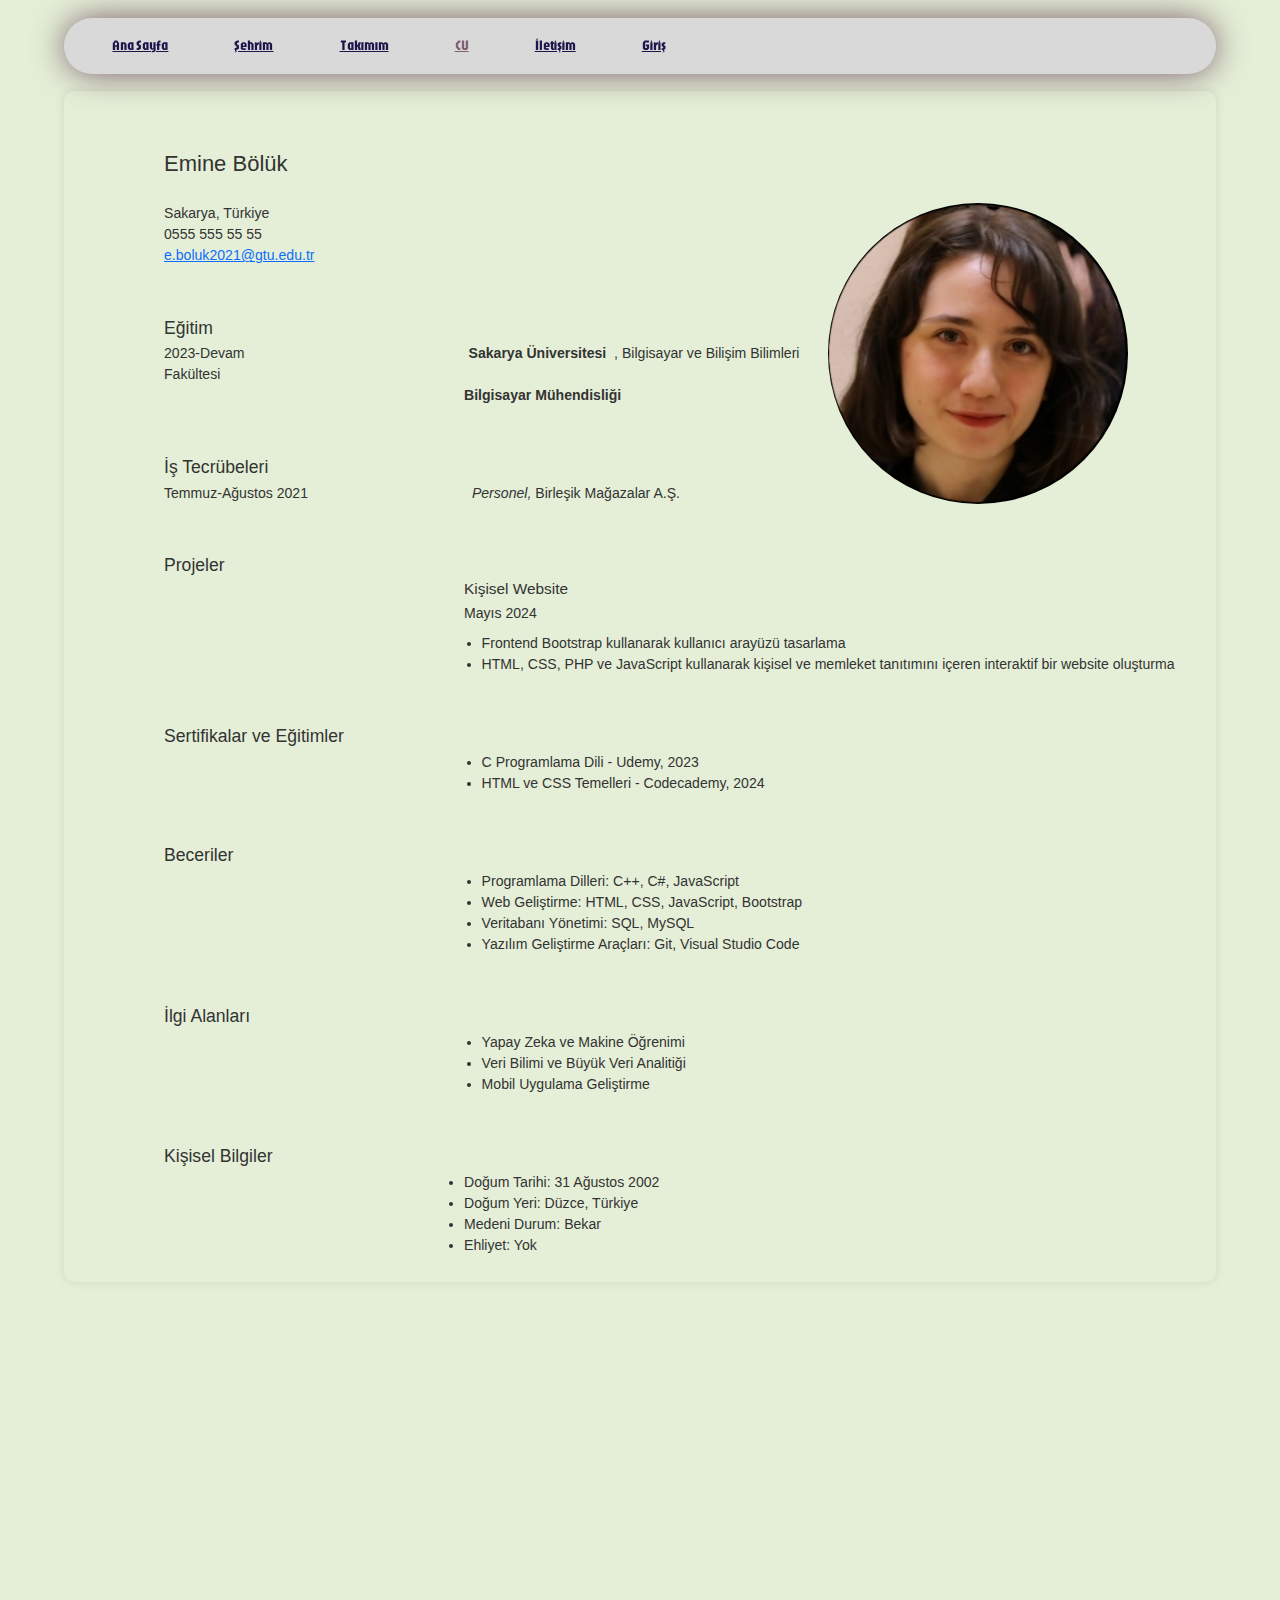
==== commit 94eabbd7: "9" ====
--- a/cv.html
+++ b/cv.html
@@ -13,11 +13,12 @@
   <body class="cv-page"></body>
   <header class="header">    
       <nav class="navbar">
-          <a href = "index.html" >Ana Sayfa/Hakkımda</a>        
+          <a href = "index.html" >Ana Sayfa</a>        
           <a href = "sehrim.html" >Şehrim</a>          
           <a href = "takim.html" >Takımım</a>
           <a href = "cv.html" class="active">CV</a>
           <a href = "iletisim.html" >İletişim</a>
+          <a href = "login.html" >Giriş</a>
 
       </nav>
       <div class="buttons">
@@ -129,7 +130,7 @@
 
     <script src="scripts/script.js"></script>
     <script src="https://cdn.jsdelivr.net/npm/bootstrap@5.3.3/dist/js/bootstrap.bundle.min.js" integrity="sha384-YvpcrYf0tY3lHB60NNkmXc5s9fDVZLESaAA55NDzOxhy9GkcIdslK1eN7N6jIeHz" crossorigin="anonymous"></script>
-
+    <script src="https://ajax.googleapis.com/ajax/libs/jquery/3.5.1/jquery.min.js"></script>
   </div>
 </body>
 </html>--- a/styles/styles.css
+++ b/styles/styles.css
@@ -113,7 +113,7 @@
     border-radius: 10px; 
     box-shadow: 0 0 10px rgba(0, 0, 0, 0.1);
     margin: 2rem 5%; 
-    font-size: 1.6rem; 
+    font-size: 2.6rem; 
     color: #000000; 
     background-color:#c1a687 ;     
     text-align: justify;
@@ -121,7 +121,8 @@
     padding-right: 40px;
 }
 .sehrim-content .baslik{
-    font-family: "Tac One", sans-serif;
+    font-family: "Abril Fatface", serif;
+    /* font-family: "Tac One", sans-serif; */
     align-items: center;
     font-size: 50px;
     color:#e4e2b8f1;
@@ -137,9 +138,7 @@
     }
     .sehrim-content .baslik{
         align-items: center;
-        font-size: 120px;
-       
-    
+        font-size: 50px;  
     }
 }
 
@@ -151,7 +150,7 @@
     }
     .sehrim-content .baslik{
         align-items: center;
-        font-size: 70px;
+        font-size: 30px;
        
     
     }
@@ -252,21 +251,39 @@
     }
     .index-content .baslik{
         align-items: center;
-        font-size: 60px;    
-    }
-}
-
-@media only screen and (max-width: 676px) {
+        font-size: 40px;    
+    }
+    .slider{
+        width: 400px;
+        height: 300px;
+        position: relative;
+    
+    }
+}
+
+@media only screen and (max-width: 776px) {
     .index-content {
         padding: 1rem; /* Daha küçük ekranlarda daha küçük içerik kutusu */
         margin: 0.5rem 1%; /* Kenar boşluklarını daha da azaltma */
-        font-size: 1.2rem; /* Yazı boyutunu daha da küçültme */
+        font-size: 9px; /* Yazı boyutunu daha da küçültme */
     }
     .index-content .baslik{
         align-items: center;
-        font-size: 40px;    
-    }
-}
+        font-size: 25px;    
+    }
+    .slider{
+        width: 100%; /* Adjust the width to fit the screen */
+        height: 170px;
+        display: flex; /* Use Flexbox */
+        justify-content: center; /* Center horizontally */
+        align-items: center; /* Center vertically */ /* Adjust the height to maintain aspect ratio */
+    }
+.slider img{
+    width: 60%; /* Adjust the width to fit the screen */
+    height: auto;
+}
+}
+
 .cv-content {
     font-family: "Ubuntu Sans", sans-serif;
     padding: 2rem; 
@@ -316,9 +333,7 @@
     }
     .cv-content .baslik{
         align-items: center;
-        font-size: 20px;
-       
-    
+        font-size: 20px;         
     }
 }
 
@@ -336,7 +351,7 @@
     }
 }
 .iletisim-content {
-    font-family: "Briem Hand", cursive;
+    /* font-family: "Briem Hand", cursive; */
     padding: 2rem; /* Örnek bir iç içeriğe özel bir stil */  
     border-radius: 10px; /* Kenar yuvarlatma */
     box-shadow: 0 0 10px rgba(0, 0, 0, 0.1); /* Gölge efekti */
@@ -385,20 +400,34 @@
     }
 }
 .takim-content {
-    font-family: Arial, Helvetica, sans-serif;
+    font-family: "Ubuntu Sans", sans-serif;
     padding: 2rem; /* Örnek bir iç içeriğe özel bir stil */  
     border-radius: 900px; /* Kenar yuvarlatma */
     box-shadow: 0 0 10px rgba(0, 0, 0, 0.1); /* Gölge efekti */
     margin: 2rem 5%; /* Kenar boşlukları */
     font-size: 1.6rem; /* Yazı boyutu */
     color: #333; /* Yazı rengi */
-    background-color:rgba(219, 206, 25, 0.83) ;
+    background-color:#c7d433f1
+}
+.takim-content2 {
+    font-family: "Ubuntu Sans", sans-serif;
+    padding: 10rem; /* Örnek bir iç içeriğe özel bir stil */  
+    border-radius: 900px; /* Kenar yuvarlatma */
+    box-shadow: 0 0 10px rgba(0, 0, 0, 0.1); /* Gölge efekti */
+    margin: 1rem 1%; 
+    font-size: 2rem; /* Yazı boyutu */
+    color: #333; /* Yazı rengi */
+    background-color:#c7d433f1;
+    text-align: justify;
+    padding-left: 120px;
+    padding-right: 100px;
 }
 .takim-content .baslik{
     font-family: "Abril Fatface", serif;
     text-decoration:underline;   
-    padding-left: 290px;
-    align-items: center;
+    padding-left: 320px;
+    align-items: center;
+    
     font-size: 60px;
     color: #083041;
 }
@@ -408,12 +437,9 @@
     /* padding-left: 30px; */
     width:auto ;
 }
-.takim-part img {
-    
+.takim-part img {   
     border-radius: 50%;
-    /* margin-right: 10px; */
     width: 89%;
-    /* height:auto; */
     transition: all 0.5s ease;
 }
 .takim-part img:hover {
@@ -425,7 +451,7 @@
 .image-caption {   
     font-family: "Ubuntu Sans", sans-serif;
     position: absolute;
-    bottom: 80px; /* Adjust as needed */
+    bottom: 80px;
     left: 39%;
     transform: translateX(-50%);
     background-color: rgba(245, 239, 239, 0.5);
@@ -440,6 +466,9 @@
 .image-container:hover .image-caption {
     opacity: 1;
 }
+
+
+
 @media only screen and (max-width: 1098px) {
     .takim-content {
         padding: 1.5rem; /* Küçük ekranlarda daha küçük içerik kutusu */
@@ -448,13 +477,13 @@
     }
     .takim-content .baslik{
         align-items: center;
-        font-size: 120px;
-       
-    
-    }
-}
-
-@media only screen and (max-width: 676px) {
+        font-size: 50px;
+       padding-left: 190px;
+    
+    }
+}
+
+@media only screen and (max-width: 776px) {
     .takim-content {
         padding: 1rem; /* Daha küçük ekranlarda daha küçük içerik kutusu */
         margin: 0.5rem 1%; /* Kenar boşluklarını daha da azaltma */
@@ -462,35 +491,24 @@
     }
     .takim-content .baslik{
         align-items: center;
-        font-size: 70px;
-       
-    
+        font-size: 25px;  
+        padding-left: 80px; 
     }
 }
 @media (max-width: 1491px) {
     html{
        font-size: 55%;
-
     }
     .header{
         padding :1.5rem 2rem;
-        font-size: 1.6rem;
-        
-    }
-    .header .navbar a{
-        
-        
+        font-size: 1.6rem;       
+    }
+    .header .navbar a{      
         margin:3.5rem;
-        /* padding:0.5 rem; */
-        
-    
-    }
-    /* .header a{
-        padding: 3 rem;
-    } */
-}
-
-@media (max-width: 768px) {
+    }
+}
+
+@media (max-width: 799px) {
 #menu-btn{
     display: inline-block;
 }
@@ -502,9 +520,10 @@
     width :30rem;
     box-shadow: 0px 20px 14px 0px rgb(0 0 0/75%);
     border-radius: 5rem;
-    /* right: -100%; */
-    transform: translateX(100%); /* Navbar'ı sağa kaydırmak için */
+    right: 20%;
+    transform: translateX(0%); /* Navbar'ı sağa kaydırmak için */
     transition: transform 0.03s ease;
+    display: none;
 
 }
 
@@ -516,9 +535,12 @@
     font-size: 2 rem;
 
 }
-.header .navbar.active {
-    transform: translateX(0); /* Navbar'ı ekrana getirin */
- }
+
+}
+@media (min-width: 800px) {
+    .header .navbar {
+        display: block; /* or whatever your original value was */
+    }
 }
 .menu-btn {  
     cursor: pointer; /* İmleci bir işaretçiye dönüştürür */
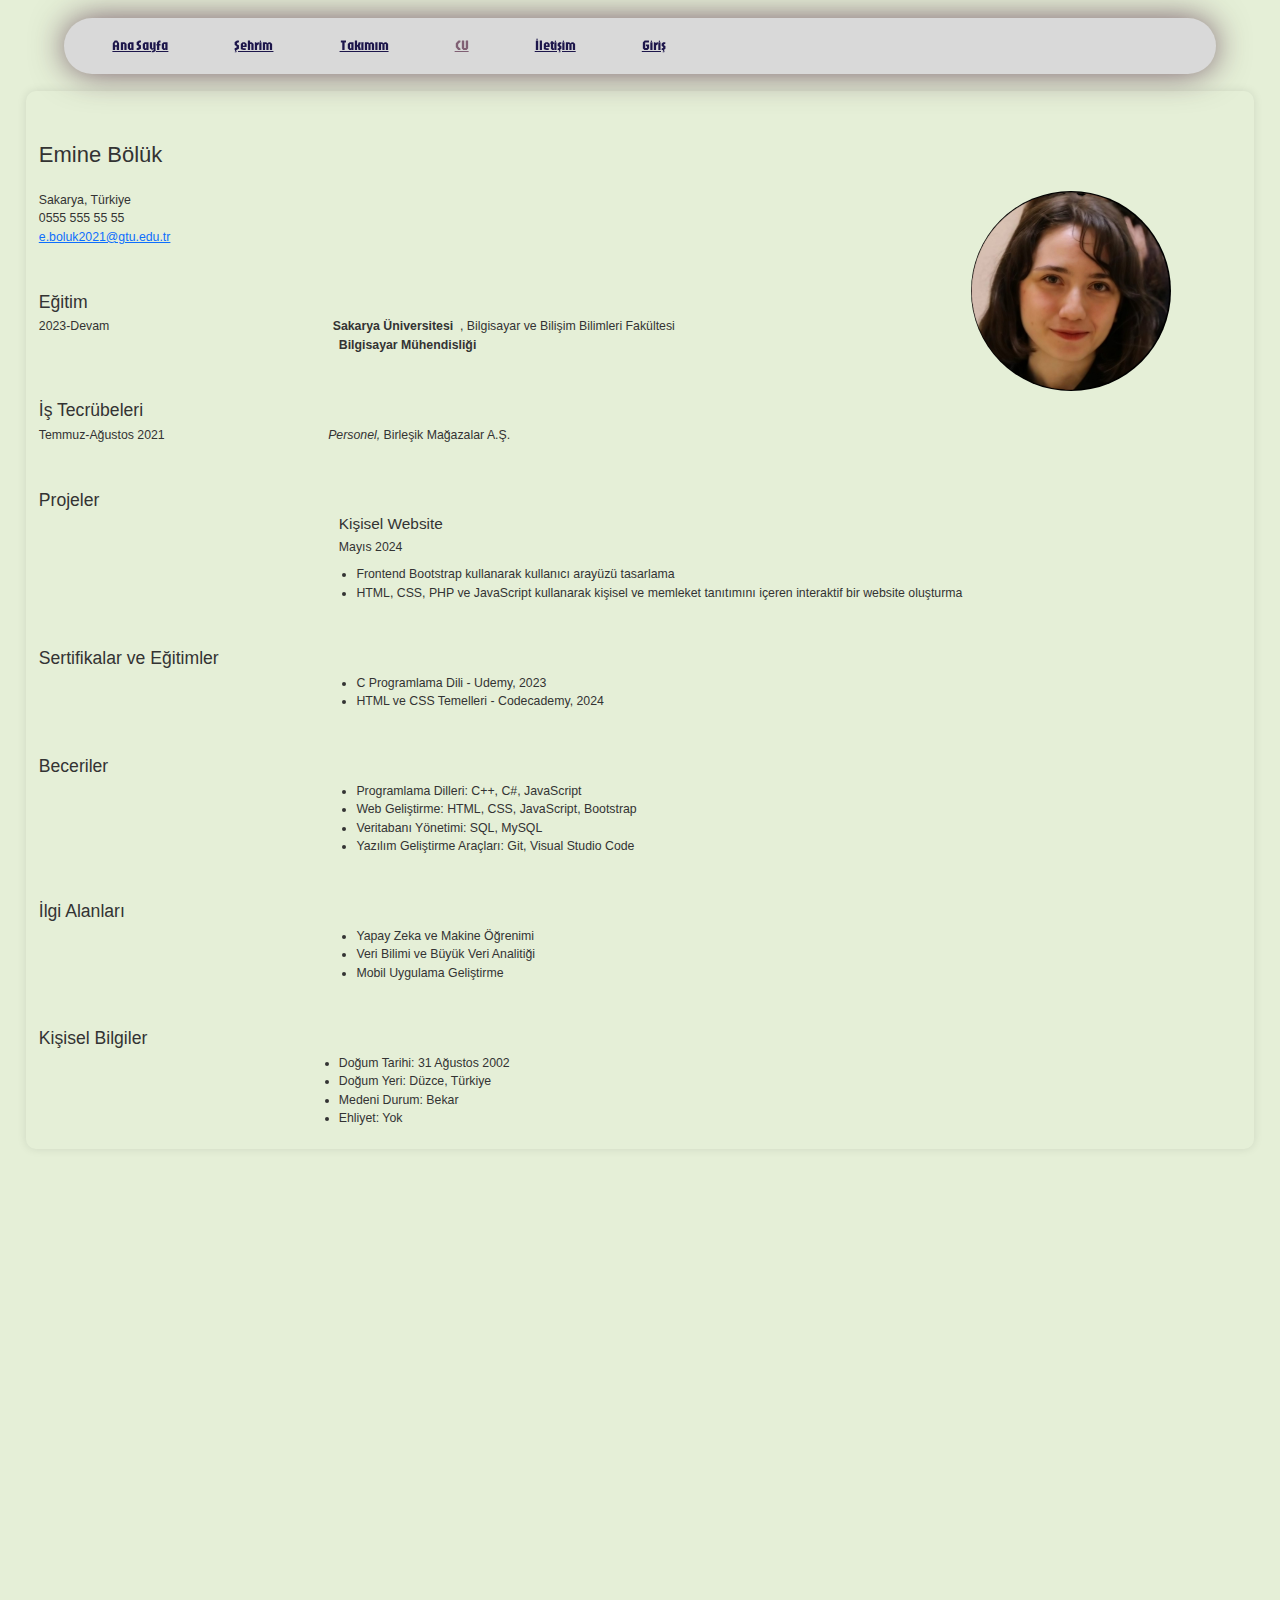
==== commit 8b905a24: "10" ====
--- a/cv.html
+++ b/cv.html
@@ -127,10 +127,10 @@
   </footer>
     
  </div>
-
+    <script src="https://ajax.googleapis.com/ajax/libs/jquery/3.5.1/jquery.min.js"></script>
     <script src="scripts/script.js"></script>
     <script src="https://cdn.jsdelivr.net/npm/bootstrap@5.3.3/dist/js/bootstrap.bundle.min.js" integrity="sha384-YvpcrYf0tY3lHB60NNkmXc5s9fDVZLESaAA55NDzOxhy9GkcIdslK1eN7N6jIeHz" crossorigin="anonymous"></script>
-    <script src="https://ajax.googleapis.com/ajax/libs/jquery/3.5.1/jquery.min.js"></script>
+    
   </div>
 </body>
 </html>--- a/styles/styles.css
+++ b/styles/styles.css
@@ -107,7 +107,7 @@
     }
 }
 .sehrim-content {
-    /* font-family: "Abril Fatface", serif; */
+    
     font-family: "Almendra", sans-serif;
     padding: 2rem;  
     border-radius: 10px; 
@@ -120,6 +120,20 @@
     padding-left: 40px;
     padding-right: 40px;
 }
+.sehrim-content2 {
+    
+    font-family: "Almendra", sans-serif;
+    padding: 2rem;  
+    border-radius: 10px; 
+    box-shadow: 0 0 10px rgba(0, 0, 0, 0.1);
+    margin: 2rem 5%; 
+    font-size: 2.6rem; 
+    color: #000000; 
+    background-color:#c1a687 ;     
+    text-align: justify;
+    padding-left: 40px;
+    padding-right: 40px;
+}
 .sehrim-content .baslik{
     font-family: "Abril Fatface", serif;
     /* font-family: "Tac One", sans-serif; */
@@ -323,13 +337,43 @@
     float: right;
     margin-right: 70px;/* Görüntü ile içerik arasındaki boşluk */
 }
-
-
-@media only screen and (max-width: 1098px) {
+@media only screen and (max-width: 1308px) {
     .cv-content {
         padding: 1.5rem; /* Küçük ekranlarda daha küçük içerik kutusu */
         margin: 1rem 2%; /* Kenar boşluklarını azaltma */
         font-size: 1.4rem; /* Yazı boyutunu küçültme */
+    }
+    .cv-content .baslik{
+        align-items: center;
+        font-size: 20px;         
+    }
+    .cv-content img{
+        width: 200px; /* Görüntü genişliği */
+    height: auto;
+    }
+}
+@media only screen and (max-width: 960px) {
+    .cv-content {
+        padding: 1.5rem; /* Küçük ekranlarda daha küçük içerik kutusu */
+        margin: 1rem 2%; /* Kenar boşluklarını azaltma */
+        font-size: 1.4rem; /* Yazı boyutunu küçültme */
+    }
+    .cv-content .baslik{
+        align-items: center;
+        font-size: 20px;         
+    }
+    .cv-content img{
+        width: 300px; /* Görüntü genişliği */
+    height: auto;
+    }
+}
+
+
+@media only screen and (max-width: 1098px) {
+    .cv-content {
+        padding: 1.5rem; 
+        margin: 1rem 2%; 
+        font-size: 1.4rem;
     }
     .cv-content .baslik{
         align-items: center;
@@ -345,12 +389,22 @@
     }
     .cv-content .baslik{
         align-items: center;
-        font-size: 10px;
-       
-    
-    }
-}
-.iletisim-content {
+        font-size: 10px;    
+    }
+    .cv-content .cv-kaydir{
+        padding-left: 100px;
+    }
+    .cv-content .cv-kaydir2{
+        padding-left: 46px;
+    }
+    .cv-content .cv-kaydir3{
+        padding-left: 20px;
+    }
+}
+
+
+.login-content {
+    font-family: "Abril Fatface", serif;
     /* font-family: "Briem Hand", cursive; */
     padding: 2rem; /* Örnek bir iç içeriğe özel bir stil */  
     border-radius: 10px; /* Kenar yuvarlatma */
@@ -359,10 +413,12 @@
     font-size: 1.6rem; /* Yazı boyutu */
     color: #333; /* Yazı rengi */
 }
-.iletisim-content .baslik{
+.login-content .baslik{
+    font-family: "Abril Fatface", serif;
     align-items: center;
-    font-size: 60px;
-}
+    font-size: 50px;
+}
+
 #contact-form input[type="email"],
 #contact-form input[type="password"],
 #contact-form button {
@@ -387,17 +443,60 @@
 }
 
 @media only screen and (max-width: 676px) {
-    .iletisim-content {
+    .login-content {
         padding: 1rem; /* Daha küçük ekranlarda daha küçük içerik kutusu */
         margin: 0.5rem 1%; /* Kenar boşluklarını daha da azaltma */
         font-size: 1.2rem; /* Yazı boyutunu daha da küçültme */
     }
-    .iletisim-content .baslik{
+    .login-content .baslik{
         align-items: center;
         font-size: 70px;
        
     
     }
+}
+/* Style the form */
+.iletisim-content form {
+    font-family: "Ubuntu Sans", sans-serif;
+    width: 100%;
+    max-width: 600px;
+    margin: 0 auto;
+    padding: 20px;
+    background-color: #d6d1d1;
+    border: 1px solid #ddd;
+    border-radius: 5px;
+    font-size: 20px;
+}
+
+/* Style the form groups */
+.iletisim-content .form-group {
+    margin-bottom: 20px;
+}
+
+/* Style the labels */
+.iletisim-content label {
+    display: block;
+    margin-bottom: 5px;
+}
+
+/* Style the input fields */
+.iletisim-content input[type="text"],
+.iletisim-content input[type="email"] {
+    width: 100%;
+    padding: 10px;
+    border: 1px solid #ddd;
+    border-radius: 5px;
+}
+
+/* Style the radio button */
+.iletisim-content input[type="radio"] {
+    margin-right: 5px;
+}
+
+/* Style the small text */
+.iletisim-content .form-text {
+    font-size: 0.8em;
+    color: #888;
 }
 .takim-content {
     font-family: "Ubuntu Sans", sans-serif;
@@ -469,7 +568,7 @@
 
 
 
-@media only screen and (max-width: 1098px) {
+@media only screen and (max-width: 1415px) {
     .takim-content {
         padding: 1.5rem; /* Küçük ekranlarda daha küçük içerik kutusu */
         margin: 1rem 2%; /* Kenar boşluklarını azaltma */
@@ -477,13 +576,27 @@
     }
     .takim-content .baslik{
         align-items: center;
-        font-size: 50px;
-       padding-left: 190px;
-    
-    }
-}
-
-@media only screen and (max-width: 776px) {
+        font-size: 40px;
+       padding-left: 330px;
+       padding-top: 40px;
+    
+    }
+}
+@media only screen and (max-width: 1015px) {
+    .takim-content {
+        padding: 1.5rem; /* Küçük ekranlarda daha küçük içerik kutusu */
+        margin: 1rem 2%; /* Kenar boşluklarını azaltma */
+        font-size: 1.4rem; /* Yazı boyutunu küçültme */
+    }
+    .takim-content .baslik{
+        align-items: center;
+        font-size: 40px;
+       padding-left: 200px;
+       padding-top: 50px;
+    
+    }
+}
+@media only screen and (max-width: 850px) {
     .takim-content {
         padding: 1rem; /* Daha küçük ekranlarda daha küçük içerik kutusu */
         margin: 0.5rem 1%; /* Kenar boşluklarını daha da azaltma */
@@ -491,8 +604,80 @@
     }
     .takim-content .baslik{
         align-items: center;
+        font-size: 29px;  
+        padding-left: 150px; 
+    }
+    .takim-content2{
+        margin: 15px;
+        padding: 15px;
+        border-radius: 15px;
+    }
+}
+@media only screen and (max-width: 650px) {
+    .takim-content {
+        padding: 1rem; /* Daha küçük ekranlarda daha küçük içerik kutusu */
+        margin: 0.5rem 1%; /* Kenar boşluklarını daha da azaltma */
+        font-size: 1.2rem; /* Yazı boyutunu daha da küçültme */
+    }
+    .takim-part {
+        display: flex;
+        flex-wrap: wrap; /* Resimlerin alt alta dökülmesini sağlar */
+        justify-content: center; /* Resimleri ortalar */
+        margin: 90px;
+    }
+    .takim-part img {
+        border-radius: 50%;
+        width: 230px; /* Resimlerin boyutunu istediğiniz gibi ayarlayabilirsiniz */
+        height: 200px; /* Resimlerin boyutunu istediğiniz gibi ayarlayabilirsiniz */
+        transition: all 0.5s ease;
+        margin: 10px; /* Resimler arasındaki boşluğu ayarlayabilirsiniz */
+    }
+
+    .takim-part img:hover {
+        transform: scale(1.1);
+    }
+    .takim-content .baslik{
+        align-items: center;
         font-size: 25px;  
         padding-left: 80px; 
+    }
+    .takim-content2{
+        margin: 15px;
+        padding: 15px;
+        border-radius: 5px;
+    }
+       
+}       
+
+@media only screen and (max-width: 450px) {
+    .takim-content {
+        padding: 1rem; /* Daha küçük ekranlarda daha küçük içerik kutusu */
+        /* margin: 0.5rem 1%; Kenar boşluklarını daha da azaltma */
+        font-size: 1.2rem; 
+        margin:0/* Yazı boyutunu daha da küçültme */
+    }
+    .takim-part {
+        display: flex;
+        flex-wrap: wrap; /* Resimlerin alt alta dökülmesini sağlar */
+        justify-content: center; /* Resimleri ortalar */
+        margin: 90px;
+    }
+
+    .takim-part img {
+        border-radius: 50%;
+        width: 200px; /* Resimlerin boyutunu istediğiniz gibi ayarlayabilirsiniz */
+        height: 200px; /* Resimlerin boyutunu istediğiniz gibi ayarlayabilirsiniz */
+        transition: all 0.5s ease;
+        margin: 10px; /* Resimler arasındaki boşluğu ayarlayabilirsiniz */
+    }
+
+    .takim-part img:hover {
+        transform: scale(1.1);
+    }
+    .takim-content .baslik{
+        align-items: center;
+        font-size: 25px;  
+        padding-left: 40px; 
     }
 }
 @media (max-width: 1491px) {
@@ -507,10 +692,15 @@
         margin:3.5rem;
     }
 }
-
+/* @media (max-width: 699px) {
+    #menu-btn{
+        display: inline-block;
+        margin-left: 50px;
+    }} */
 @media (max-width: 799px) {
 #menu-btn{
     display: inline-block;
+    /* margin-left: 200px; */
 }
 .header .navbar{
     position: absolute;
@@ -526,16 +716,13 @@
     display: none;
 
 }
-
 .header .navbar a{
     color:var(--black-color);
     display: block;
     margin:1.5rem;
     padding:0.5 rem;
     font-size: 2 rem;
-
-}
-
+}
 }
 @media (min-width: 800px) {
     .header .navbar {
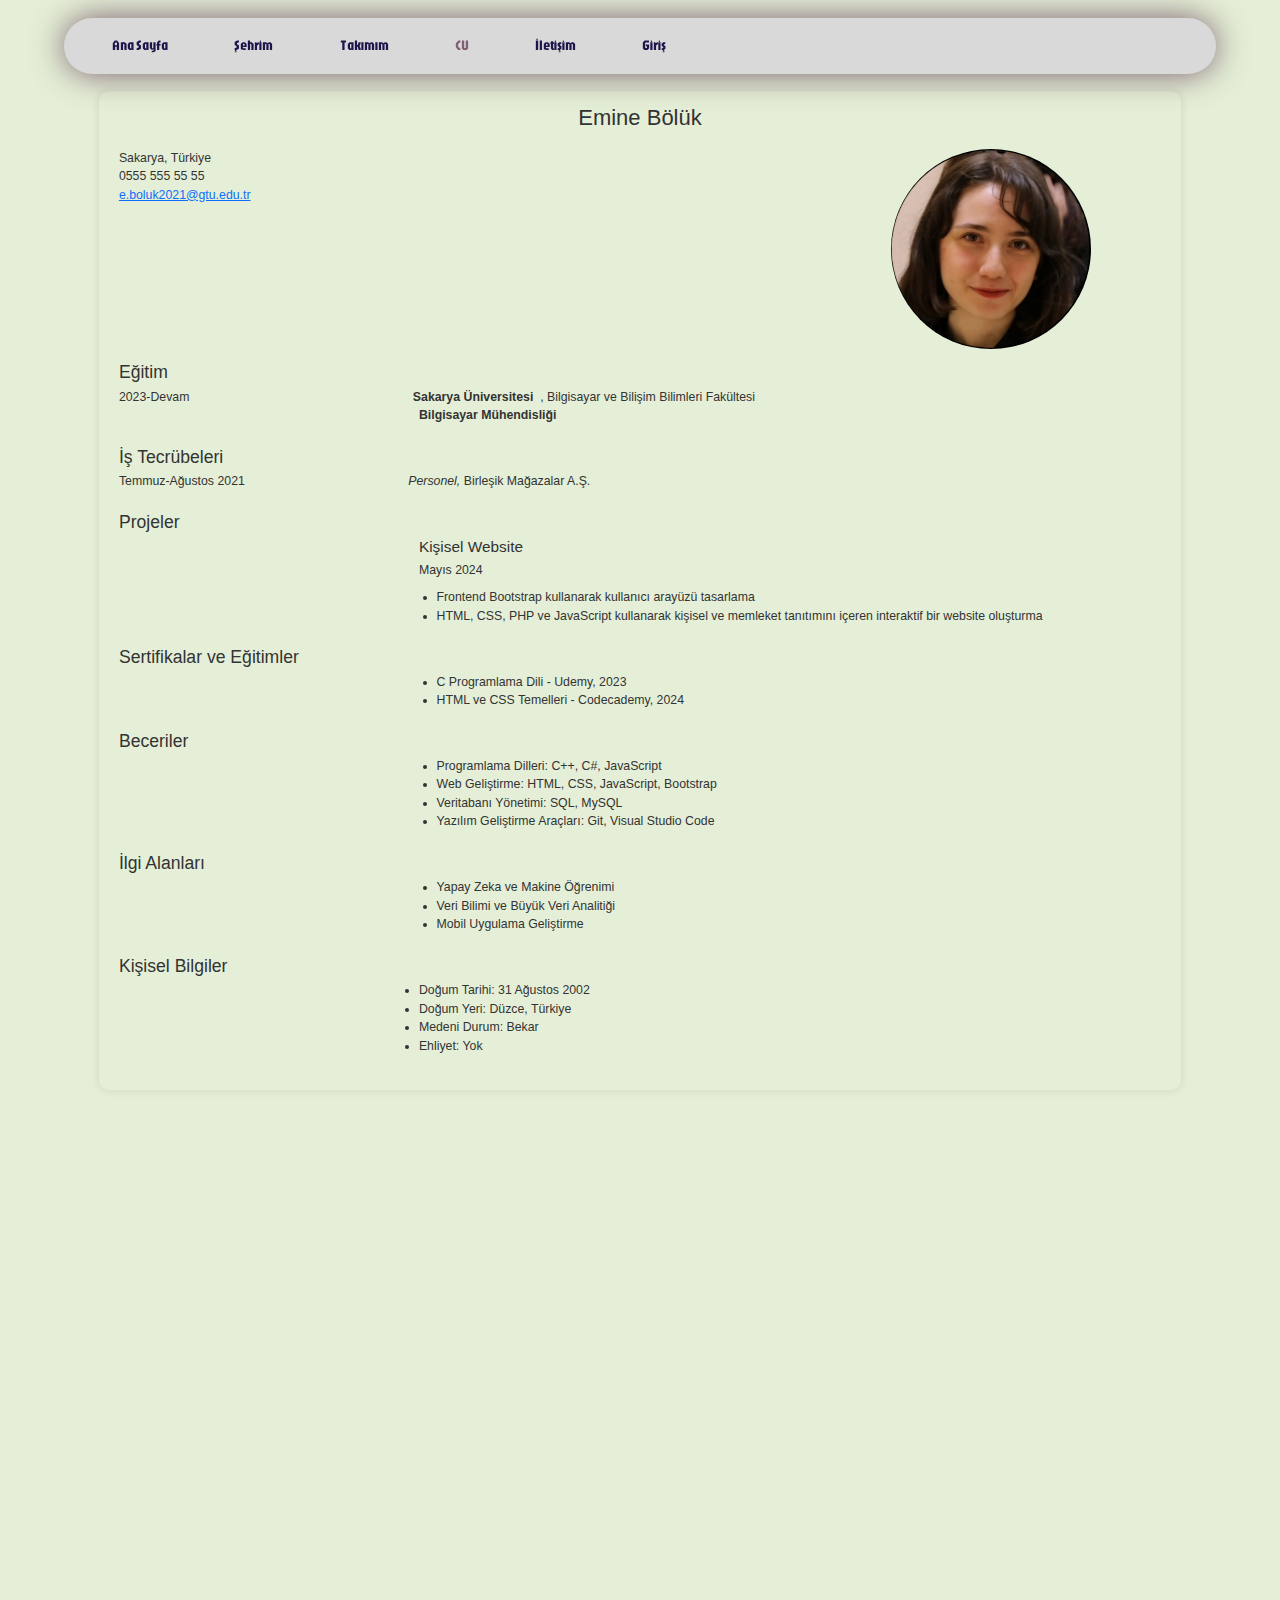
==== commit 772953ea: "12" ====
--- a/cv.html
+++ b/cv.html
@@ -3,7 +3,7 @@
 <head>
   <meta charset="UTF-8">
   <meta name="viewport" content="width=device-width, initial-scale=1.0">
-  <link href="https://cdn.jsdelivr.net/npm/bootstrap@5.0.0/dist/css/bootstrap.min.css" rel="stylesheet" integrity="sha384-QWTKZyjpPEjISv5WaRU9OFeRpok6YctnYmDr5pNlyT2bRjXh0JMhjY6hW+ALEwIH" crossorigin="anonymous">
+  <link href="https://cdn.jsdelivr.net/npm/bootstrap@5.3.3/dist/css/bootstrap.min.css" rel="stylesheet" integrity="sha384-QWTKZyjpPEjISv5WaRU9OFeRpok6YctnYmDr5pNlyT2bRjXh0JMhjY6hW+ALEwIH" crossorigin="anonymous">
   <link rel="stylesheet" href="https://cdnjs.cloudflare.com/ajax/libs/font-awesome/6.5.2/css/all.min.css" integrity="sha512-SnH5WK+bZxgPHs44uWIX+LLJAJ9/2PkPKZ5QiAj6Ta86w+fsb2TkcmfRyVX3pBnMFcV7oQPJkl9QevSCWr3W6A==" crossorigin="anonymous" referrerpolicy="no-referrer" />
   <title>WEB TEK</title>
   <link rel="stylesheet" href="styles/styles.css">
@@ -33,68 +33,94 @@
         </button>
       </div>
   </header>
-  <div class="cv-content">
-    <br><br>
-      <h1>Emine Bölük</h1><br><img src="images/gorsel10.jpeg">
-      <address>
-          Sakarya, Türkiye<br>
-          0555 555 55 55<br>
-          <a href="mailto:e.boluk2021@gtu.edu.tr">e.boluk2021@gtu.edu.tr</a>
-      </address>
-  
-      <br><br>
-  <section>
-      <h2>Eğitim</h2>
-      <article>
-        <p>
-          2023-Devam
-           <b class="cv-kaydir2">Sakarya Üniversitesi</b> &nbsp;,&nbsp;Bilgisayar ve Bilişim Bilimleri Fakültesi
-          <br>         
+  <div class="container-md">
+    <div class="cv-content">
+        <div class="container">
+            <div class="row mb-4">
+              <div class="col">
+                <h1 class="text-center">Emine Bölük</h1>
+              </div>
+            </div>
           
-          <b class="cv-kaydir">Bilgisayar Mühendisliği</b>
-         </p>   
+            <div class="row mb-4">
+              <div class="col-md-6">               
+                <address>
+                    Sakarya, Türkiye<br>
+                    0555 555 55 55<br>
+                    <a href="mailto:e.boluk2021@gtu.edu.tr">e.boluk2021@gtu.edu.tr</a>
+                </address>
+              </div>
+              <div class="col-md-6">              
+                <img src="images/gorsel10.jpeg">
+              </div>
+            </div>
           
-      </article>
-  </section>
-  <br><br>
-  <section>
-      <h2>İş Tecrübeleri</h2>
+            <div class="row mb-4">
+                <div class="col">
+                    <h2>Eğitim</h2>
+                    <article>
+                      <p>
+                        2023-Devam
+                         <b class="cv-kaydir2">Sakarya Üniversitesi</b> &nbsp;,&nbsp;Bilgisayar ve Bilişim Bilimleri Fakültesi
+                        <br>         
+                        
+                        <b class="cv-kaydir">Bilgisayar Mühendisliği</b>
+                       </p>   
+                        
+                    </article>
+                </div>
+              </div>
+
+          
+            <div class="row mb-4">
+              <div class="col">
+                <h2>İş Tecrübeleri</h2>
       <article>
         <p>
           Temmuz-Ağustos 2021
            <i class="cv-kaydir3">Personel,</i>&nbsp;Birleşik Mağazalar A.Ş.
           <br>
       </article>
-  </section>
-  <br><br>
-  <section>
-      <h2>Projeler</h2>
-      <article class="cv-kaydir">
-        
-          <h3>Kişisel Website</h3>
-          <p> Mayıs 2024</p>
-          <ul>
-            
-              <li>Frontend Bootstrap kullanarak kullanıcı arayüzü tasarlama</li>
-              <li>HTML, CSS, PHP ve JavaScript kullanarak kişisel ve memleket tanıtımını içeren interaktif bir website oluşturma</li>
-              
-          </ul>
-      </article>
-  </section>
-  <br><br>
-  
-  <section>
-      <h2>Sertifikalar ve Eğitimler</h2>
-      <article class="cv-kaydir">
-          <ul>
-              <li>C Programlama Dili - Udemy, 2023</li>
-              <li>HTML ve CSS Temelleri - Codecademy, 2024</li>
-          </ul>
-      </article>
-  </section>
-  <br><br>
-  <section>
-      <h2>Beceriler</h2>
+                
+              </div>
+            </div>
+
+            <div class="row mb-4">
+                <div class="col">
+                    <h2>Projeler</h2>
+                    <article class="cv-kaydir">
+                      
+                        <h3>Kişisel Website</h3>
+                        <p> Mayıs 2024</p>
+                        <ul>
+                          
+                            <li>Frontend Bootstrap kullanarak kullanıcı arayüzü tasarlama</li>
+                            <li>HTML, CSS, PHP ve JavaScript kullanarak kişisel ve memleket tanıtımını içeren interaktif bir website oluşturma</li>
+                            
+                        </ul>
+                    </article>
+                </div>
+              </div>
+
+
+              <div class="row mb-4">
+                <div class="col">
+                    <h2>Sertifikalar ve Eğitimler</h2>
+                    <article class="cv-kaydir">
+                        <ul>
+                            <li>C Programlama Dili - Udemy, 2023</li>
+                            <li>HTML ve CSS Temelleri - Codecademy, 2024</li>
+                        </ul>
+                    </article>
+                </div>
+              </div>
+
+
+
+
+              <div class="row mb-4">
+                <div class="col">
+                    <h2>Beceriler</h2>
       <article class="cv-kaydir">
           <ul>
               <li>Programlama Dilleri: C++, C#, JavaScript</li>
@@ -103,34 +129,59 @@
               <li>Yazılım Geliştirme Araçları: Git, Visual Studio Code</li>
           </ul>
       </article>
-  </section>
-  <br><br>
-  <section>
-      <h2>İlgi Alanları</h2>
-      <article class="cv-kaydir">
-          <ul>
-              <li>Yapay Zeka ve Makine Öğrenimi</li>
-              <li>Veri Bilimi ve Büyük Veri Analitiği</li>
-              <li>Mobil Uygulama Geliştirme</li>
-          </ul>
-      </article>
-  </section>
-  <br><br>
-  <footer >
-      <h2>Kişisel Bilgiler</h2>
-      <ul class="cv-kaydir">
-          <li>Doğum Tarihi: 31 Ağustos 2002</li>
-          <li>Doğum Yeri: Düzce, Türkiye</li>
-          <li>Medeni Durum: Bekar</li>
-          <li>Ehliyet: Yok</li>
-      </ul>
-  </footer>
+                </div>
+              </div>
+
+
+
+
+              <div class="row mb-4">
+                <div class="col">
+                    <h2>İlgi Alanları</h2>
+                    <article class="cv-kaydir">
+                        <ul>
+                            <li>Yapay Zeka ve Makine Öğrenimi</li>
+                            <li>Veri Bilimi ve Büyük Veri Analitiği</li>
+                            <li>Mobil Uygulama Geliştirme</li>
+                        </ul>
+                    </article>
+                </div>
+              </div>
+
+              <div class="row mb-4">
+                <div class="col">
+                    <footer >
+                        <h2>Kişisel Bilgiler</h2>
+                        <ul class="cv-kaydir">
+                            <li>Doğum Tarihi: 31 Ağustos 2002</li>
+                            <li>Doğum Yeri: Düzce, Türkiye</li>
+                            <li>Medeni Durum: Bekar</li>
+                            <li>Ehliyet: Yok</li>
+                        </ul>
+                    </footer>
+                </div>
+              </div>
+
+
+
+          </div>
+   </div> </div>
+
+  
     
- </div>
+ 
     <script src="https://ajax.googleapis.com/ajax/libs/jquery/3.5.1/jquery.min.js"></script>
     <script src="scripts/script.js"></script>
     <script src="https://cdn.jsdelivr.net/npm/bootstrap@5.3.3/dist/js/bootstrap.bundle.min.js" integrity="sha384-YvpcrYf0tY3lHB60NNkmXc5s9fDVZLESaAA55NDzOxhy9GkcIdslK1eN7N6jIeHz" crossorigin="anonymous"></script>
     
-  </div>
+ 
+
+
+  <style>
+    .navbar a {
+      text-decoration: none; 
+  }
+  
+  </style>
 </body>
 </html>--- a/styles/styles.css
+++ b/styles/styles.css
@@ -78,7 +78,6 @@
 .header .navbar a {
     font-family: "Jaro", sans-serif;
     margin: 6.3rem;
-
     font-size: 1.6rem;
     color: var(--black-color);
 }
@@ -97,13 +96,13 @@
 
 @media only screen and (max-width: 1468px) {
     .header .navbar {
-        flex-direction: column; /* Navbar öğelerini dikey olarak düzenleme */
-        align-items: center; /* Öğeleri ortala */
-        text-align: center; /* Yazıları ortala */
+        flex-direction: column; 
+        align-items: center; 
+        text-align: center; 
     }
 
     .header .navbar a {
-        margin: 1rem 0; /* Öğeler arasındaki boşluğu artırma */
+        margin: 1rem 0; 
     }
 }
 .sehrim-content {
@@ -120,6 +119,14 @@
     padding-left: 40px;
     padding-right: 40px;
 }
+.sehrim-content .baslik h1{
+    font-family: "Abril Fatface", serif; 
+    align-items: center;
+    font-size: 78px;
+    color:#e4e2b8f1;
+   
+
+}
 .sehrim-content2 {
     
     font-family: "Almendra", sans-serif;
@@ -134,17 +141,22 @@
     padding-left: 40px;
     padding-right: 40px;
 }
-.sehrim-content .baslik{
-    font-family: "Abril Fatface", serif;
-    /* font-family: "Tac One", sans-serif; */
-    align-items: center;
-    font-size: 50px;
-    color:#e4e2b8f1;
-   
-
-}
-
-@media only screen and (max-width: 1098px) {
+.sehrim-content3 {
+    
+    font-family: "Almendra", sans-serif;
+    padding: 2rem;  
+    border-radius: 10px; 
+    box-shadow: 0 0 10px rgba(0, 0, 0, 0.1);
+    margin: 2rem 5%; 
+    font-size: 2.6rem; 
+    color: #000000; 
+    background-color:#c1a687 ;     
+    text-align: justify;
+    padding-left: 40px;
+    padding-right: 40px;
+}
+
+/* @media only screen and (max-width: 1098px) {
     .sehrim-content {
         padding: 1.5rem; 
         margin: 1rem 2%; 
@@ -154,21 +166,19 @@
         align-items: center;
         font-size: 50px;  
     }
-}
-
-@media only screen and (max-width: 676px) {
+} */
+
+/* @media only screen and (max-width: 676px) {
     .sehrim-content {
-        padding: 1rem; /* Daha küçük ekranlarda daha küçük içerik kutusu */
-        margin: 0.5rem 1%; /* Kenar boşluklarını daha da azaltma */
-        font-size: 1.2rem; /* Yazı boyutunu daha da küçültme */
+        padding: 1rem; 
+        margin: 0.5rem 1%; 
+        font-size: 1.2rem; 
     }
     .sehrim-content .baslik{
         align-items: center;
-        font-size: 30px;
-       
-    
-    }
-}
+        font-size: 30px;   
+    }
+} */
 
 .main{
     width: 100%;
@@ -179,8 +189,8 @@
 
 }
 .slider{
-    width: 800px;
-    height: 500px;
+    width: 500px;
+    height: 800px;
     position: relative;
 
 }
@@ -255,6 +265,56 @@
 .index-content .index-metin a{
     color: #000000;
 }
+#ilgi-alan {
+    display: flex;
+    justify-content: space-between; /* Optional: Adds some space between the images */
+  }
+ 
+#ilgiContainer1 img {
+    width: 80%;
+    height: auto;
+}
+#ilgiContainer1 h2 {
+    font-size: 24px;
+    color: #333;
+    margin-bottom: 10px;
+}
+
+#ilgiContainer1 p {
+    font-size: 16px;
+    color: #666;
+    line-height: 1.5;
+}
+#ilgiContainer2 img {
+    width: 80%;
+    height: auto;
+}
+#ilgiContainer2 h2 {
+    font-size: 24px;
+    color: #333;
+    margin-bottom: 10px;
+}
+
+#ilgiContainer2 p {
+    font-size: 16px;
+    color: #666;
+    line-height: 1.5;
+}
+#ilgiContainer3 img {
+    width: 80%;
+    height: auto;
+}
+#ilgiContainer3 h2 {
+    font-size: 24px;
+    color: #333;
+    margin-bottom: 10px;
+}
+
+#ilgiContainer3 p {
+    font-size: 16px;
+    color: #666;
+    line-height: 1.5;
+}
 
 
 @media only screen and (max-width: 1098px) {
@@ -268,8 +328,8 @@
         font-size: 40px;    
     }
     .slider{
-        width: 400px;
-        height: 300px;
+        width: 300px;
+        height: 400px;
         position: relative;
     
     }
@@ -277,24 +337,36 @@
 
 @media only screen and (max-width: 776px) {
     .index-content {
-        padding: 1rem; /* Daha küçük ekranlarda daha küçük içerik kutusu */
-        margin: 0.5rem 1%; /* Kenar boşluklarını daha da azaltma */
-        font-size: 9px; /* Yazı boyutunu daha da küçültme */
+        padding: 1rem; 
+        margin: 0.5rem 1%; 
+        font-size: 9px; 
     }
     .index-content .baslik{
         align-items: center;
         font-size: 25px;    
     }
-    .slider{
-        width: 100%; /* Adjust the width to fit the screen */
+    /* .slider{
+        width: 100%; 
         height: 170px;
-        display: flex; /* Use Flexbox */
-        justify-content: center; /* Center horizontally */
-        align-items: center; /* Center vertically */ /* Adjust the height to maintain aspect ratio */
-    }
+        display: flex; 
+        justify-content: center; 
+        align-items: center; 
+    }
+    .slider img {
+        width: 100%; 
+        height: 100%; 
+        border-radius: 7px; 
+    } */
+.slider{
+    width: 200px;
+    height: 300px;
+    position: relative;
+
+}
 .slider img{
-    width: 60%; /* Adjust the width to fit the screen */
-    height: auto;
+    width: 100%; 
+        height: 100%; 
+        border-radius: 7px; 
 }
 }
 
@@ -303,9 +375,9 @@
     padding: 2rem; 
     border-radius: 10px; 
     box-shadow: 0 0 10px rgba(0, 0, 0, 0.1); 
-    margin: 2rem 5%; /* Kenar boşlukları */
-    font-size: 1.6rem; /* Yazı boyutu */
-    color: #333; /* Yazı rengi */
+    margin: 2rem 5%;
+    font-size: 1.6rem; 
+    color: #333; 
     padding-left: 100px;
 }
 .cv-content .baslik{
@@ -332,38 +404,38 @@
 .cv-content img {
     background-color: transparent;
     border-radius: 50%;
-    width: 300px; /* Görüntü genişliği */
-    height: auto; /* Görüntü yüksekliğinin otomatik ayarlanması */   
+    width: 300px; 
+    height: auto;  
     float: right;
-    margin-right: 70px;/* Görüntü ile içerik arasındaki boşluk */
+    margin-right: 70px;
 }
 @media only screen and (max-width: 1308px) {
     .cv-content {
-        padding: 1.5rem; /* Küçük ekranlarda daha küçük içerik kutusu */
-        margin: 1rem 2%; /* Kenar boşluklarını azaltma */
-        font-size: 1.4rem; /* Yazı boyutunu küçültme */
+        padding: 1.5rem; 
+        margin: 1rem 2%; 
+        font-size: 1.4rem; 
     }
     .cv-content .baslik{
         align-items: center;
         font-size: 20px;         
     }
     .cv-content img{
-        width: 200px; /* Görüntü genişliği */
+        width: 200px; 
     height: auto;
     }
 }
 @media only screen and (max-width: 960px) {
     .cv-content {
-        padding: 1.5rem; /* Küçük ekranlarda daha küçük içerik kutusu */
-        margin: 1rem 2%; /* Kenar boşluklarını azaltma */
-        font-size: 1.4rem; /* Yazı boyutunu küçültme */
+        padding: 1.5rem; 
+        margin: 1rem 2%; 
+        font-size: 1.4rem; 
     }
     .cv-content .baslik{
         align-items: center;
         font-size: 20px;         
     }
     .cv-content img{
-        width: 300px; /* Görüntü genişliği */
+        width: 300px; 
     height: auto;
     }
 }
@@ -383,9 +455,9 @@
 
 @media only screen and (max-width: 676px) {
     .cv-content {
-        padding: 1rem; /* Daha küçük ekranlarda daha küçük içerik kutusu */
-        margin: 0.5rem 1%; /* Kenar boşluklarını daha da azaltma */
-        font-size: 1.2rem; /* Yazı boyutunu daha da küçültme */
+        padding: 1rem; 
+        margin: 0.5rem 1%;
+        font-size: 1.2rem; 
     }
     .cv-content .baslik{
         align-items: center;
@@ -406,12 +478,12 @@
 .login-content {
     font-family: "Abril Fatface", serif;
     /* font-family: "Briem Hand", cursive; */
-    padding: 2rem; /* Örnek bir iç içeriğe özel bir stil */  
-    border-radius: 10px; /* Kenar yuvarlatma */
-    box-shadow: 0 0 10px rgba(0, 0, 0, 0.1); /* Gölge efekti */
-    margin: 2rem 5%; /* Kenar boşlukları */
-    font-size: 1.6rem; /* Yazı boyutu */
-    color: #333; /* Yazı rengi */
+    padding: 2rem; 
+    border-radius: 10px;
+    box-shadow: 0 0 10px rgba(0, 0, 0, 0.1); 
+    margin: 2rem 5%; 
+    font-size: 1.6rem;
+    color: #333; 
 }
 .login-content .baslik{
     font-family: "Abril Fatface", serif;
@@ -424,7 +496,7 @@
 #contact-form button {
     font-family: "Ubuntu Sans", sans-serif;
     display: block;
-    width: 20%;
+    width: 280px;
     margin-bottom: 10px;
     padding: 10px;   
     border: 1px solid #d0bdbd;
@@ -443,11 +515,11 @@
 }
 
 @media only screen and (max-width: 676px) {
-    .login-content {
-        padding: 1rem; /* Daha küçük ekranlarda daha küçük içerik kutusu */
-        margin: 0.5rem 1%; /* Kenar boşluklarını daha da azaltma */
-        font-size: 1.2rem; /* Yazı boyutunu daha da küçültme */
-    }
+    /* .login-content {
+        padding: 1rem;
+        margin: 0.5rem 1%; 
+        font-size: 1.2rem; 
+    } */
     .login-content .baslik{
         align-items: center;
         font-size: 70px;
@@ -501,7 +573,7 @@
 .takim-content {
     font-family: "Ubuntu Sans", sans-serif;
     padding: 2rem; /* Örnek bir iç içeriğe özel bir stil */  
-    border-radius: 900px; /* Kenar yuvarlatma */
+    border-radius: 500px; /* Kenar yuvarlatma */
     box-shadow: 0 0 10px rgba(0, 0, 0, 0.1); /* Gölge efekti */
     margin: 2rem 5%; /* Kenar boşlukları */
     font-size: 1.6rem; /* Yazı boyutu */
@@ -516,7 +588,66 @@
     margin: 1rem 1%; 
     font-size: 2rem; /* Yazı boyutu */
     color: #333; /* Yazı rengi */
+    background-color:#33d456f1;
+    text-align: justify;
+    padding-left: 120px;
+    padding-right: 100px;
+}
+.takim-content5 {
+    font-family: "Ubuntu Sans", sans-serif;
+    padding: 10rem; /* Örnek bir iç içeriğe özel bir stil */  
+    border-radius: 900px; /* Kenar yuvarlatma */
+    box-shadow: 0 0 10px rgba(0, 0, 0, 0.1); /* Gölge efekti */
+    margin: 1rem 1%; 
+    font-size: 2rem; /* Yazı boyutu */
+    color: #333; /* Yazı rengi */
+    background-color:#33d456f1;
+    text-align: center;
+    padding-left: 120px;
+    padding-right: 100px;
+}
+
+    .takim-content5 img {
+        float: right;
+        margin-left: 20px;
+        max-width: 300px;
+        height: auto;
+    }
+    .takim-content4 img {
+        float: right;
+        margin-left: 20px;
+        max-width: 300px;
+        height: auto;
+    }
+    .takim-content3 img {
+        float: right;
+        margin-left: 20px;
+        max-width: 300px;
+        height: auto;
+    }
+
+.takim-content4 {
+    font-family: "Ubuntu Sans", sans-serif;
+    padding: 10rem; /* Örnek bir iç içeriğe özel bir stil */  
+    border-radius: 900px; /* Kenar yuvarlatma */
+    box-shadow: 0 0 10px rgba(0, 0, 0, 0.1); /* Gölge efekti */
+    margin: 1rem 1%; 
+    font-size: 2rem; /* Yazı boyutu */
+    color: #333; /* Yazı rengi */
     background-color:#c7d433f1;
+    text-align: center;
+    padding-left: 120px;
+    padding-right: 100px;
+}
+.takim-content3 {
+    font-family: "Ubuntu Sans", sans-serif;
+    padding: 10rem; 
+    border-radius: 900px; 
+    box-shadow: 0 0 10px rgba(0, 0, 0, 0.1); 
+    margin: 1rem 1%; 
+    font-size: 2rem; 
+    color: #d0cdcd; 
+    background-color:#090531f1;
     text-align: justify;
     padding-left: 120px;
     padding-right: 100px;
@@ -526,7 +657,7 @@
     text-decoration:underline;   
     padding-left: 320px;
     align-items: center;
-    
+    /* text-align: center; */
     font-size: 60px;
     color: #083041;
 }
@@ -570,67 +701,99 @@
 
 @media only screen and (max-width: 1415px) {
     .takim-content {
-        padding: 1.5rem; /* Küçük ekranlarda daha küçük içerik kutusu */
-        margin: 1rem 2%; /* Kenar boşluklarını azaltma */
-        font-size: 1.4rem; /* Yazı boyutunu küçültme */
+        padding: 1.5rem; 
+        margin: 1rem 2%; 
+        font-size: 1.4rem; 
     }
     .takim-content .baslik{
-        align-items: center;
-        font-size: 40px;
-       padding-left: 330px;
-       padding-top: 40px;
+        text-align: center;
+        font-size: 58px;
+       padding-left: 50px;
+       /* padding-top: 40px; */
     
     }
 }
 @media only screen and (max-width: 1015px) {
     .takim-content {
-        padding: 1.5rem; /* Küçük ekranlarda daha küçük içerik kutusu */
-        margin: 1rem 2%; /* Kenar boşluklarını azaltma */
-        font-size: 1.4rem; /* Yazı boyutunu küçültme */
+        padding: 1.5rem; 
+        margin: 1rem 2%; 
+        font-size: 1.4rem; 
     }
     .takim-content .baslik{
         align-items: center;
+        margin: auto;
+     
         font-size: 40px;
-       padding-left: 200px;
+       /* padding-left: 200px; */
        padding-top: 50px;
     
     }
 }
 @media only screen and (max-width: 850px) {
     .takim-content {
-        padding: 1rem; /* Daha küçük ekranlarda daha küçük içerik kutusu */
-        margin: 0.5rem 1%; /* Kenar boşluklarını daha da azaltma */
-        font-size: 1.2rem; /* Yazı boyutunu daha da küçültme */
+        padding: 1rem; 
+        margin: 0.5rem 1%; 
+        font-size: 1.2rem; 
     }
     .takim-content .baslik{
         align-items: center;
         font-size: 29px;  
-        padding-left: 150px; 
+        padding-left: 7px; 
     }
     .takim-content2{
         margin: 15px;
         padding: 15px;
         border-radius: 15px;
     }
+    .takim-content3{
+        margin: 15px;
+        padding: 15px;
+        border-radius: 15px;
+    }
+    .takim-content4{
+        margin: 15px;
+        padding: 15px;
+        border-radius: 15px;
+    }
+    .takim-content5{
+        margin: 15px;
+        padding: 15px;
+        border-radius: 15px;
+    }
+    .takim-content5 img {
+        text-align: center;
+        height: auto;
+        padding-right: 55px;
+    }
+    .takim-content4 img {
+        text-align: center;
+        height: auto;
+        padding-right: 50px;
+    }
+    .takim-content3 img {
+        text-align: center;
+        height: auto;
+        padding-right: 50px;
+    }
 }
 @media only screen and (max-width: 650px) {
     .takim-content {
-        padding: 1rem; /* Daha küçük ekranlarda daha küçük içerik kutusu */
-        margin: 0.5rem 1%; /* Kenar boşluklarını daha da azaltma */
-        font-size: 1.2rem; /* Yazı boyutunu daha da küçültme */
+        padding: 1rem; 
+        margin: 0.5rem 1%; 
+        font-size: 1.2rem; 
     }
     .takim-part {
         display: flex;
-        flex-wrap: wrap; /* Resimlerin alt alta dökülmesini sağlar */
-        justify-content: center; /* Resimleri ortalar */
+        flex-wrap: wrap; 
+        justify-content: center; 
         margin: 90px;
     }
     .takim-part img {
         border-radius: 50%;
-        width: 230px; /* Resimlerin boyutunu istediğiniz gibi ayarlayabilirsiniz */
-        height: 200px; /* Resimlerin boyutunu istediğiniz gibi ayarlayabilirsiniz */
+        width: 230px; 
+        height: 200px; 
         transition: all 0.5s ease;
-        margin: 10px; /* Resimler arasındaki boşluğu ayarlayabilirsiniz */
+        margin: 10px; 
     }
 
     .takim-part img:hover {
@@ -639,36 +802,50 @@
     .takim-content .baslik{
         align-items: center;
         font-size: 25px;  
-        padding-left: 80px; 
+        /* padding-left: 80px;  */
     }
     .takim-content2{
         margin: 15px;
         padding: 15px;
         border-radius: 5px;
     }
+    .takim-content3{
+        margin: 15px;
+        padding: 15px;
+        border-radius: 5px;
+    }
+    .takim-content4{
+        margin: 15px;
+        padding: 15px;
+        border-radius: 5px;
+    }
+    .takim-content5{
+        margin: 15px;
+        padding: 15px;
+        border-radius: 5px;
+    }
        
 }       
 
 @media only screen and (max-width: 450px) {
     .takim-content {
-        padding: 1rem; /* Daha küçük ekranlarda daha küçük içerik kutusu */
-        /* margin: 0.5rem 1%; Kenar boşluklarını daha da azaltma */
+        padding: 1rem;
         font-size: 1.2rem; 
-        margin:0/* Yazı boyutunu daha da küçültme */
+        margin:0
     }
     .takim-part {
         display: flex;
-        flex-wrap: wrap; /* Resimlerin alt alta dökülmesini sağlar */
-        justify-content: center; /* Resimleri ortalar */
+        flex-wrap: wrap; 
+        justify-content: center; 
         margin: 90px;
     }
 
     .takim-part img {
         border-radius: 50%;
-        width: 200px; /* Resimlerin boyutunu istediğiniz gibi ayarlayabilirsiniz */
-        height: 200px; /* Resimlerin boyutunu istediğiniz gibi ayarlayabilirsiniz */
+        width: 200px; 
+        height: 200px; 
         transition: all 0.5s ease;
-        margin: 10px; /* Resimler arasındaki boşluğu ayarlayabilirsiniz */
+        margin: 10px; 
     }
 
     .takim-part img:hover {
@@ -677,7 +854,7 @@
     .takim-content .baslik{
         align-items: center;
         font-size: 25px;  
-        padding-left: 40px; 
+        /* padding-left: 40px;  */
     }
 }
 @media (max-width: 1491px) {
@@ -711,7 +888,7 @@
     box-shadow: 0px 20px 14px 0px rgb(0 0 0/75%);
     border-radius: 5rem;
     right: 20%;
-    transform: translateX(0%); /* Navbar'ı sağa kaydırmak için */
+    transform: translateX(0%); 
     transition: transform 0.03s ease;
     display: none;
 
@@ -726,9 +903,91 @@
 }
 @media (min-width: 800px) {
     .header .navbar {
-        display: block; /* or whatever your original value was */
+        display: block; 
     }
 }
 .menu-btn {  
-    cursor: pointer; /* İmleci bir işaretçiye dönüştürür */
-}
+    cursor: pointer;
+}
+
+.carousel {
+    width: 80%; 
+    margin: auto;
+   
+  }
+  .carousel-item img {
+    width: 100%;
+    height: auto; 
+    border-radius: 20px;
+  }
+
+#catImageContainer {
+    width: 300px;
+    border: 1px solid #ddd;
+    border-radius: 10px;
+    overflow: hidden;
+    box-shadow: 0 0 10px rgba(0,0,0,0.1);
+    margin: 20px auto;
+    text-align: center;
+}
+
+#catImageContainer img {
+    width: 100%;
+    height: auto;
+}
+
+#catImageContainer h2 {
+    padding: 10px;
+    font-size: 20px;
+    color: #333;
+}
+
+#characterContainer {
+    width: 300px;
+    border: 1px solid #ddd;
+    border-radius: 10px;
+    overflow: hidden;
+    box-shadow: 0 0 10px rgba(0,0,0,0.1);
+    margin: 20px auto;
+    text-align: center;
+}
+
+#characterContainer img {
+    width: 100%;
+    height: auto;
+}
+
+#characterContainer h2 {
+    padding: 10px;
+    font-size: 20px;
+    color: #333;
+}
+
+
+#starWarsCharacterContainer {
+    width: 300px;
+    border: 1px solid #ddd;
+    border-radius: 10px;
+    overflow: hidden;
+    box-shadow: 0 0 10px rgba(0,0,0,0.1);
+    margin: 20px auto;
+    padding: 20px;
+    text-align: center;
+}
+
+#starWarsCharacterContainer img {
+    width: 100%;
+    height: auto;
+}
+#starWarsCharacterContainer h2 {
+    font-size: 24px;
+    color: #333;
+    margin-bottom: 10px;
+}
+
+#starWarsCharacterContainer p {
+    font-size: 16px;
+    color: #666;
+    line-height: 1.5;
+}
+
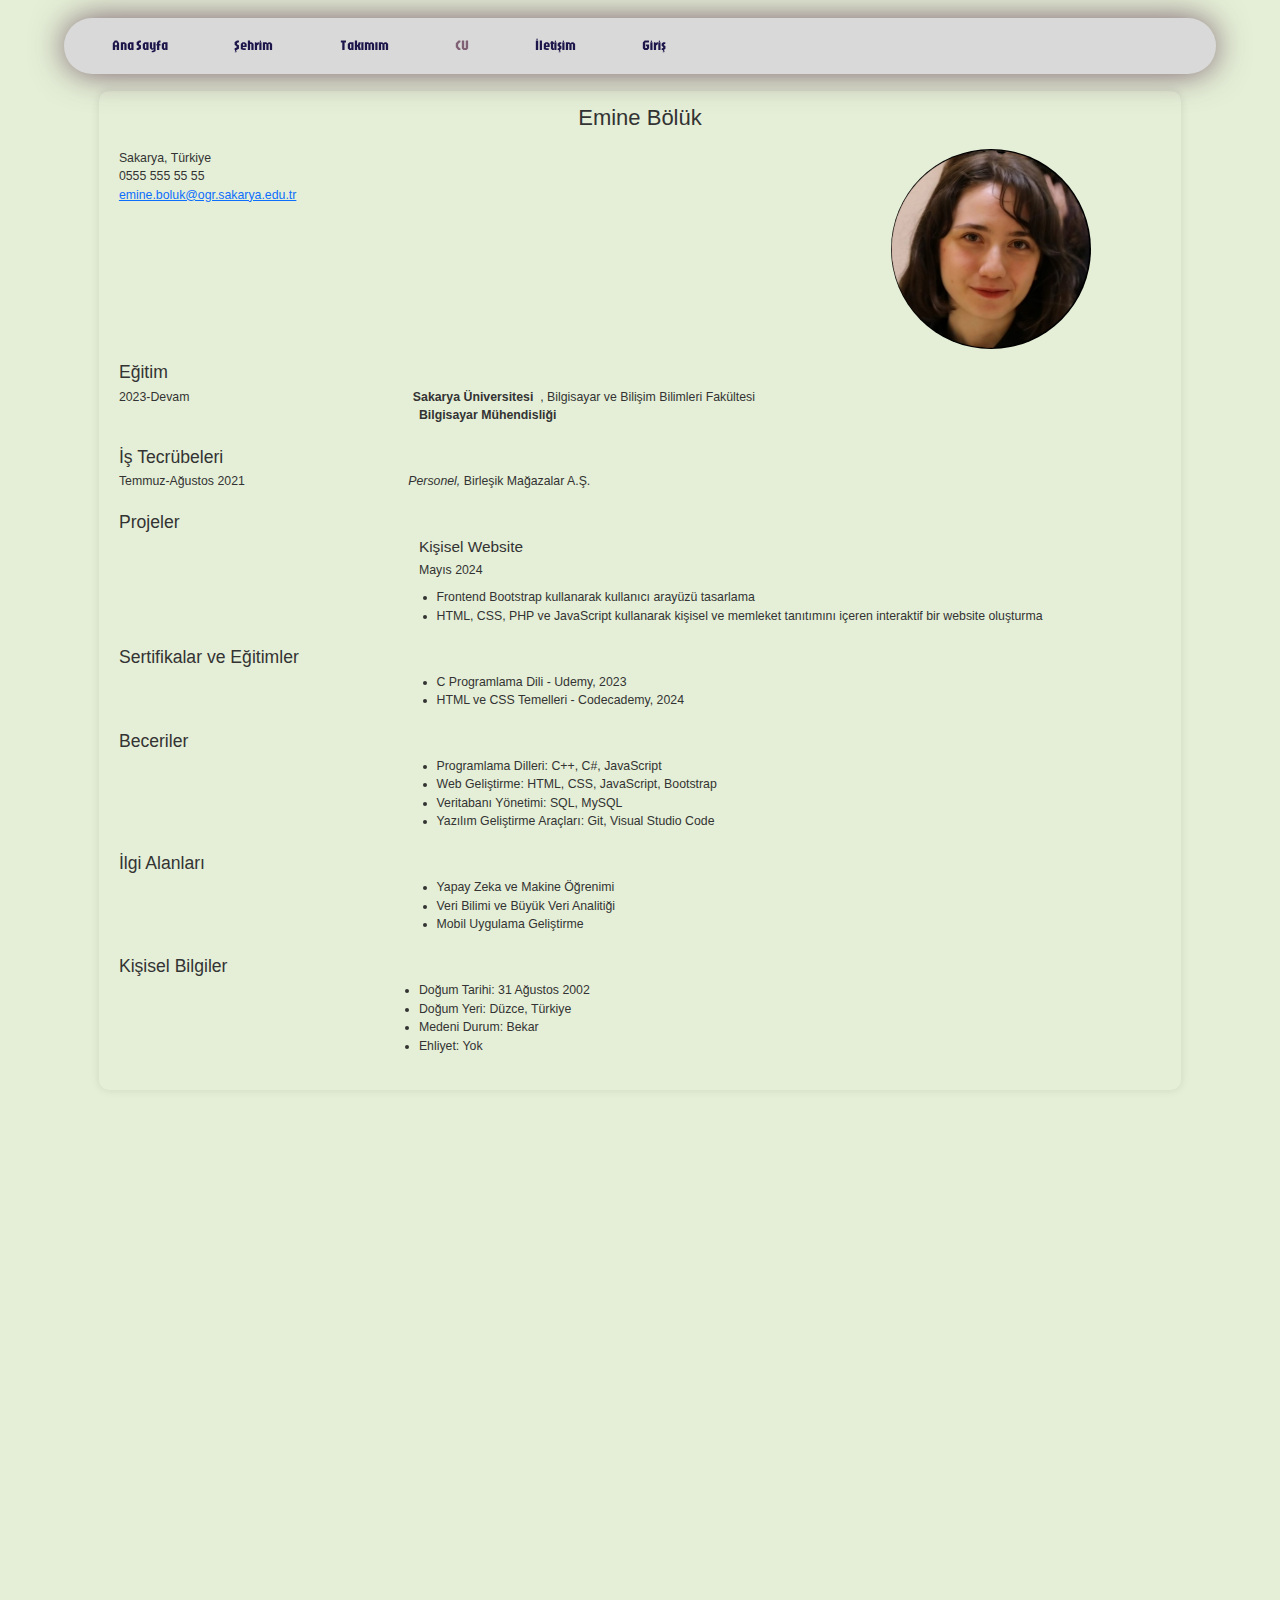
==== commit 399e2c5b: "13" ====
--- a/cv.html
+++ b/cv.html
@@ -47,7 +47,7 @@
                 <address>
                     Sakarya, Türkiye<br>
                     0555 555 55 55<br>
-                    <a href="mailto:e.boluk2021@gtu.edu.tr">e.boluk2021@gtu.edu.tr</a>
+                    <a href="mailto:emine.boluk@ogr.sakarya.edu.tr">emine.boluk@ogr.sakarya.edu.tr</a>
                 </address>
               </div>
               <div class="col-md-6">              
--- a/styles/styles.css
+++ b/styles/styles.css
@@ -155,31 +155,6 @@
     padding-left: 40px;
     padding-right: 40px;
 }
-
-/* @media only screen and (max-width: 1098px) {
-    .sehrim-content {
-        padding: 1.5rem; 
-        margin: 1rem 2%; 
-        font-size: 1.4rem; 
-    }
-    .sehrim-content .baslik{
-        align-items: center;
-        font-size: 50px;  
-    }
-} */
-
-/* @media only screen and (max-width: 676px) {
-    .sehrim-content {
-        padding: 1rem; 
-        margin: 0.5rem 1%; 
-        font-size: 1.2rem; 
-    }
-    .sehrim-content .baslik{
-        align-items: center;
-        font-size: 30px;   
-    }
-} */
-
 .main{
     width: 100%;
     height: auto;
@@ -221,9 +196,6 @@
     cursor: pointer;
     color:#c5bfbf
  }
-
-
-
 @media screen and (max-width: 768px) {
     .slider img {
         width: 20%; 
@@ -231,13 +203,12 @@
 }
 .index-content {
     font-family: "Almendra", sans-serif;
-    /* font-family: "Abril Fatface", sans-serif; */
-    padding: 2rem; /* Örnek bir iç içeriğe özel bir stil */  
-    border-radius: 10px; /* Kenar yuvarlatma */
-    box-shadow: 0 0 10px rgba(0, 0, 0, 0.1); /* Gölge efekti */
-    margin: 2rem 5%; /* Kenar boşlukları */
-    font-size: 1.6rem; /* Yazı boyutu */
-    color: #333; /* Yazı rengi */
+    padding: 2rem; 
+    border-radius: 10px; 
+    box-shadow: 0 0 10px rgba(0, 0, 0, 0.1); 
+    margin: 2rem 5%; 
+    font-size: 1.6rem; 
+    color: #333; 
 }
 .index-content .baslik{
     font-family: "Almendra", sans-serif;
@@ -248,80 +219,41 @@
     float:left;
 padding:10 10px 100px 100;
 }
-
 .index-content .baslik .alt-baslik{
-
     font-size: 16px;
-
 }
 .index-content .index-metin{
-
     font-size: 25px;
     text-align: justify;
     padding-left: 40px;
-    padding-right: 40px;
- 
+    padding-right: 40px; 
 }
 .index-content .index-metin a{
     color: #000000;
 }
-#ilgi-alan {
-    display: flex;
-    justify-content: space-between; /* Optional: Adds some space between the images */
-  }
- 
-#ilgiContainer1 img {
-    width: 80%;
-    height: auto;
-}
-#ilgiContainer1 h2 {
-    font-size: 24px;
-    color: #333;
-    margin-bottom: 10px;
-}
-
-#ilgiContainer1 p {
-    font-size: 16px;
-    color: #666;
-    line-height: 1.5;
-}
-#ilgiContainer2 img {
-    width: 80%;
-    height: auto;
-}
-#ilgiContainer2 h2 {
-    font-size: 24px;
-    color: #333;
-    margin-bottom: 10px;
-}
-
-#ilgiContainer2 p {
-    font-size: 16px;
-    color: #666;
-    line-height: 1.5;
-}
-#ilgiContainer3 img {
-    width: 80%;
-    height: auto;
-}
-#ilgiContainer3 h2 {
-    font-size: 24px;
-    color: #333;
-    margin-bottom: 10px;
-}
-
-#ilgiContainer3 p {
-    font-size: 16px;
-    color: #666;
-    line-height: 1.5;
-}
-
-
+.ilgi-part {
+    display: flex;    
+    margin: 90px;
+    width:80% ;
+    justify-content: space-between;
+    margin-left: 0;
+}
+.ilgi-part img {   
+    border-radius: 50%;
+    width: 380px;
+    transition: all 0.5s ease;
+}
+.ilgi-part img:hover {
+    transform: scale(1.1); }
+.ilgi-part .image-container {
+    width: 10%;
+}
+  
 @media only screen and (max-width: 1098px) {
     .index-content {
-        padding: 1.5rem; /* Küçük ekranlarda daha küçük içerik kutusu */
-        margin: 1rem 2%; /* Kenar boşluklarını azaltma */
-        font-size: 1.4rem; /* Yazı boyutunu küçültme */
+        padding: 1.5rem;
+        margin: 1rem 2%; 
+        font-size: 1.4rem; 
     }
     .index-content .baslik{
         align-items: center;
@@ -333,6 +265,22 @@
         position: relative;
     
     }
+    .ilgi-part {
+        display: flex;
+        flex-wrap: wrap;       
+        margin: 0;
+    }
+    .ilgi-part img {
+        border-radius: 50%;
+        width: 230px; 
+        height: 200px; 
+        transition: all 0.5s ease;
+        margin: 10px; 
+    }
+
+    .ilgi-part img:hover {
+        transform: scale(1.1);
+    }
 }
 
 @media only screen and (max-width: 776px) {
@@ -345,18 +293,6 @@
         align-items: center;
         font-size: 25px;    
     }
-    /* .slider{
-        width: 100%; 
-        height: 170px;
-        display: flex; 
-        justify-content: center; 
-        align-items: center; 
-    }
-    .slider img {
-        width: 100%; 
-        height: 100%; 
-        border-radius: 7px; 
-    } */
 .slider{
     width: 200px;
     height: 300px;
@@ -367,6 +303,22 @@
     width: 100%; 
         height: 100%; 
         border-radius: 7px; 
+}
+.ilgi-part {
+    display:list-item;
+    flex-wrap: wrap;       
+    margin-left: 90px;
+}
+.ilgi-part img {
+    border-radius: 50%;
+    width: 230px; 
+    height: 200px; 
+    transition: all 0.5s ease;
+    margin: 10px; 
+}
+
+.ilgi-part img:hover {
+    transform: scale(1.1);
 }
 }
 
@@ -477,7 +429,6 @@
 
 .login-content {
     font-family: "Abril Fatface", serif;
-    /* font-family: "Briem Hand", cursive; */
     padding: 2rem; 
     border-radius: 10px;
     box-shadow: 0 0 10px rgba(0, 0, 0, 0.1); 
@@ -515,11 +466,6 @@
 }
 
 @media only screen and (max-width: 676px) {
-    /* .login-content {
-        padding: 1rem;
-        margin: 0.5rem 1%; 
-        font-size: 1.2rem; 
-    } */
     .login-content .baslik{
         align-items: center;
         font-size: 70px;
@@ -527,7 +473,7 @@
     
     }
 }
-/* Style the form */
+
 .iletisim-content form {
     font-family: "Ubuntu Sans", sans-serif;
     width: 100%;
@@ -539,19 +485,13 @@
     border-radius: 5px;
     font-size: 20px;
 }
-
-/* Style the form groups */
 .iletisim-content .form-group {
     margin-bottom: 20px;
 }
-
-/* Style the labels */
 .iletisim-content label {
     display: block;
     margin-bottom: 5px;
 }
-
-/* Style the input fields */
 .iletisim-content input[type="text"],
 .iletisim-content input[type="email"] {
     width: 100%;
@@ -559,35 +499,40 @@
     border: 1px solid #ddd;
     border-radius: 5px;
 }
-
-/* Style the radio button */
 .iletisim-content input[type="radio"] {
     margin-right: 5px;
 }
 
-/* Style the small text */
+.iletisim-content button {
+    padding: 10px 20px;
+    background-color: #333;
+    color: #fff;
+    border: none;
+    border-radius: 5px;
+    cursor: pointer;
+}
 .iletisim-content .form-text {
     font-size: 0.8em;
     color: #888;
 }
 .takim-content {
     font-family: "Ubuntu Sans", sans-serif;
-    padding: 2rem; /* Örnek bir iç içeriğe özel bir stil */  
-    border-radius: 500px; /* Kenar yuvarlatma */
-    box-shadow: 0 0 10px rgba(0, 0, 0, 0.1); /* Gölge efekti */
-    margin: 2rem 5%; /* Kenar boşlukları */
-    font-size: 1.6rem; /* Yazı boyutu */
-    color: #333; /* Yazı rengi */
+    padding: 2rem;  
+    border-radius: 500px; 
+    box-shadow: 0 0 10px rgba(0, 0, 0, 0.1); 
+    margin: 2rem 5%; 
+    font-size: 1.6rem; 
+    color: #333; 
     background-color:#c7d433f1
 }
 .takim-content2 {
     font-family: "Ubuntu Sans", sans-serif;
-    padding: 10rem; /* Örnek bir iç içeriğe özel bir stil */  
-    border-radius: 900px; /* Kenar yuvarlatma */
-    box-shadow: 0 0 10px rgba(0, 0, 0, 0.1); /* Gölge efekti */
+    padding: 10rem; 
+    border-radius: 900px;
+    box-shadow: 0 0 10px rgba(0, 0, 0, 0.1);
     margin: 1rem 1%; 
-    font-size: 2rem; /* Yazı boyutu */
-    color: #333; /* Yazı rengi */
+    font-size: 2rem;
+    color: #333;
     background-color:#33d456f1;
     text-align: justify;
     padding-left: 120px;
@@ -595,12 +540,12 @@
 }
 .takim-content5 {
     font-family: "Ubuntu Sans", sans-serif;
-    padding: 10rem; /* Örnek bir iç içeriğe özel bir stil */  
-    border-radius: 900px; /* Kenar yuvarlatma */
-    box-shadow: 0 0 10px rgba(0, 0, 0, 0.1); /* Gölge efekti */
+    padding: 10rem;
+    border-radius: 900px;
+    box-shadow: 0 0 10px rgba(0, 0, 0, 0.1);
     margin: 1rem 1%; 
-    font-size: 2rem; /* Yazı boyutu */
-    color: #333; /* Yazı rengi */
+    font-size: 2rem;
+    color: #333;
     background-color:#33d456f1;
     text-align: center;
     padding-left: 120px;
@@ -628,12 +573,12 @@
 
 .takim-content4 {
     font-family: "Ubuntu Sans", sans-serif;
-    padding: 10rem; /* Örnek bir iç içeriğe özel bir stil */  
-    border-radius: 900px; /* Kenar yuvarlatma */
-    box-shadow: 0 0 10px rgba(0, 0, 0, 0.1); /* Gölge efekti */
+    padding: 10rem; 
+    border-radius: 900px;
+    box-shadow: 0 0 10px rgba(0, 0, 0, 0.1);
     margin: 1rem 1%; 
-    font-size: 2rem; /* Yazı boyutu */
-    color: #333; /* Yazı rengi */
+    font-size: 2rem; 
+    color: #333; 
     background-color:#c7d433f1;
     text-align: center;
     padding-left: 120px;
@@ -657,14 +602,12 @@
     text-decoration:underline;   
     padding-left: 320px;
     align-items: center;
-    /* text-align: center; */
     font-size: 60px;
     color: #083041;
 }
 .takim-part {
     display: flex;    
     margin: 90px;
-    /* padding-left: 30px; */
     width:auto ;
 }
 .takim-part img {   
@@ -697,8 +640,6 @@
     opacity: 1;
 }
 
-
-
 @media only screen and (max-width: 1415px) {
     .takim-content {
         padding: 1.5rem; 
@@ -708,9 +649,7 @@
     .takim-content .baslik{
         text-align: center;
         font-size: 58px;
-       padding-left: 50px;
-       /* padding-top: 40px; */
-    
+       padding-left: 50px;   
     }
 }
 @media only screen and (max-width: 1015px) {
@@ -721,12 +660,9 @@
     }
     .takim-content .baslik{
         align-items: center;
-        margin: auto;
-     
+        margin: auto; 
         font-size: 40px;
-       /* padding-left: 200px; */
-       padding-top: 50px;
-    
+       padding-top: 50px;   
     }
 }
 @media only screen and (max-width: 850px) {
@@ -802,7 +738,6 @@
     .takim-content .baslik{
         align-items: center;
         font-size: 25px;  
-        /* padding-left: 80px;  */
     }
     .takim-content2{
         margin: 15px;
@@ -823,10 +758,8 @@
         margin: 15px;
         padding: 15px;
         border-radius: 5px;
-    }
-       
+    }      
 }       
-
 @media only screen and (max-width: 450px) {
     .takim-content {
         padding: 1rem;
@@ -854,7 +787,6 @@
     .takim-content .baslik{
         align-items: center;
         font-size: 25px;  
-        /* padding-left: 40px;  */
     }
 }
 @media (max-width: 1491px) {
@@ -869,29 +801,22 @@
         margin:3.5rem;
     }
 }
-/* @media (max-width: 699px) {
-    #menu-btn{
-        display: inline-block;
-        margin-left: 50px;
-    }} */
 @media (max-width: 799px) {
 #menu-btn{
     display: inline-block;
-    /* margin-left: 200px; */
 }
 .header .navbar{
     position: absolute;
     top: 95%;
     background-color: #c0c0c0;
     height: calc(100vh-9rem);
-    width :30rem;
+    width :50rem;
     box-shadow: 0px 20px 14px 0px rgb(0 0 0/75%);
     border-radius: 5rem;
     right: 20%;
     transform: translateX(0%); 
     transition: transform 0.03s ease;
     display: none;
-
 }
 .header .navbar a{
     color:var(--black-color);
@@ -900,10 +825,19 @@
     padding:0.5 rem;
     font-size: 2 rem;
 }
-}
+@media(max-width: 510px){
+    .header .navbar{
+        width: 30rem;
+        
+    }
+}
+
+}
+
 @media (min-width: 800px) {
     .header .navbar {
         display: block; 
+      
     }
 }
 .menu-btn {  
@@ -962,8 +896,6 @@
     font-size: 20px;
     color: #333;
 }
-
-
 #starWarsCharacterContainer {
     width: 300px;
     border: 1px solid #ddd;
